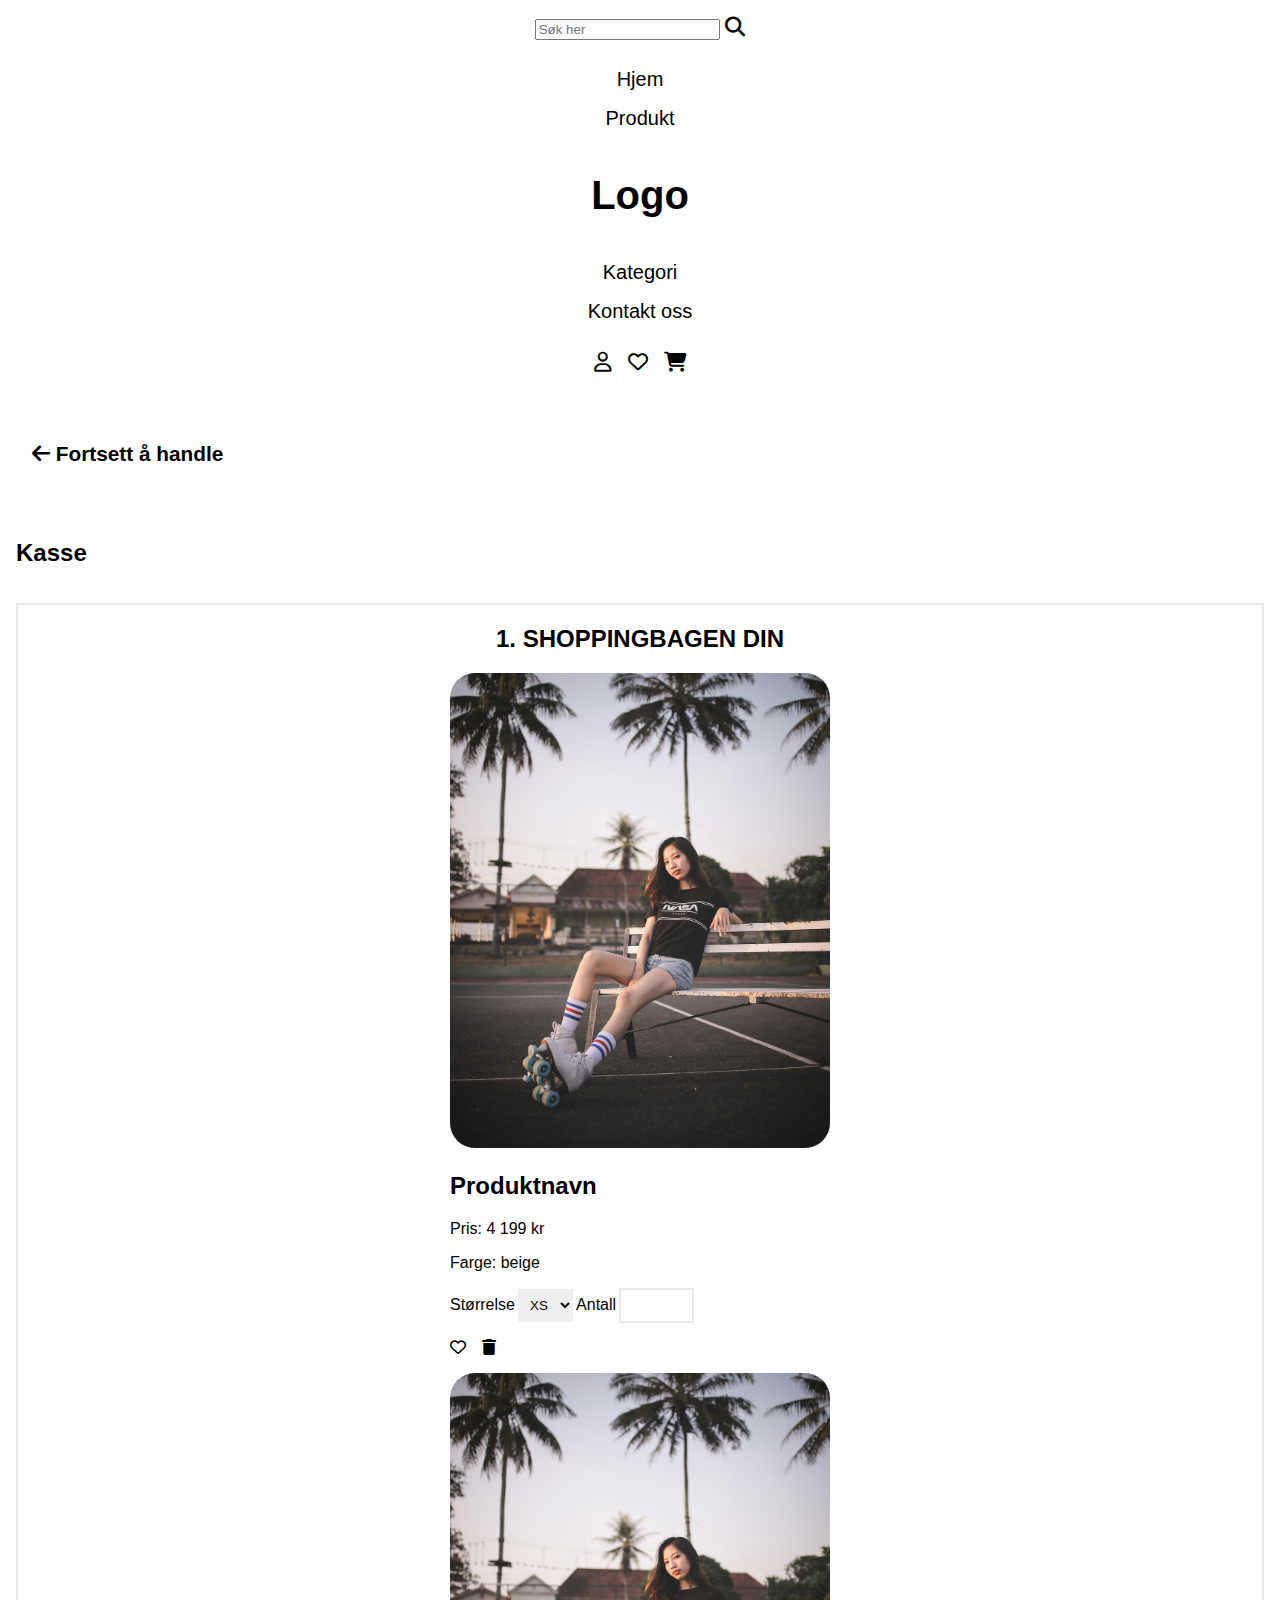
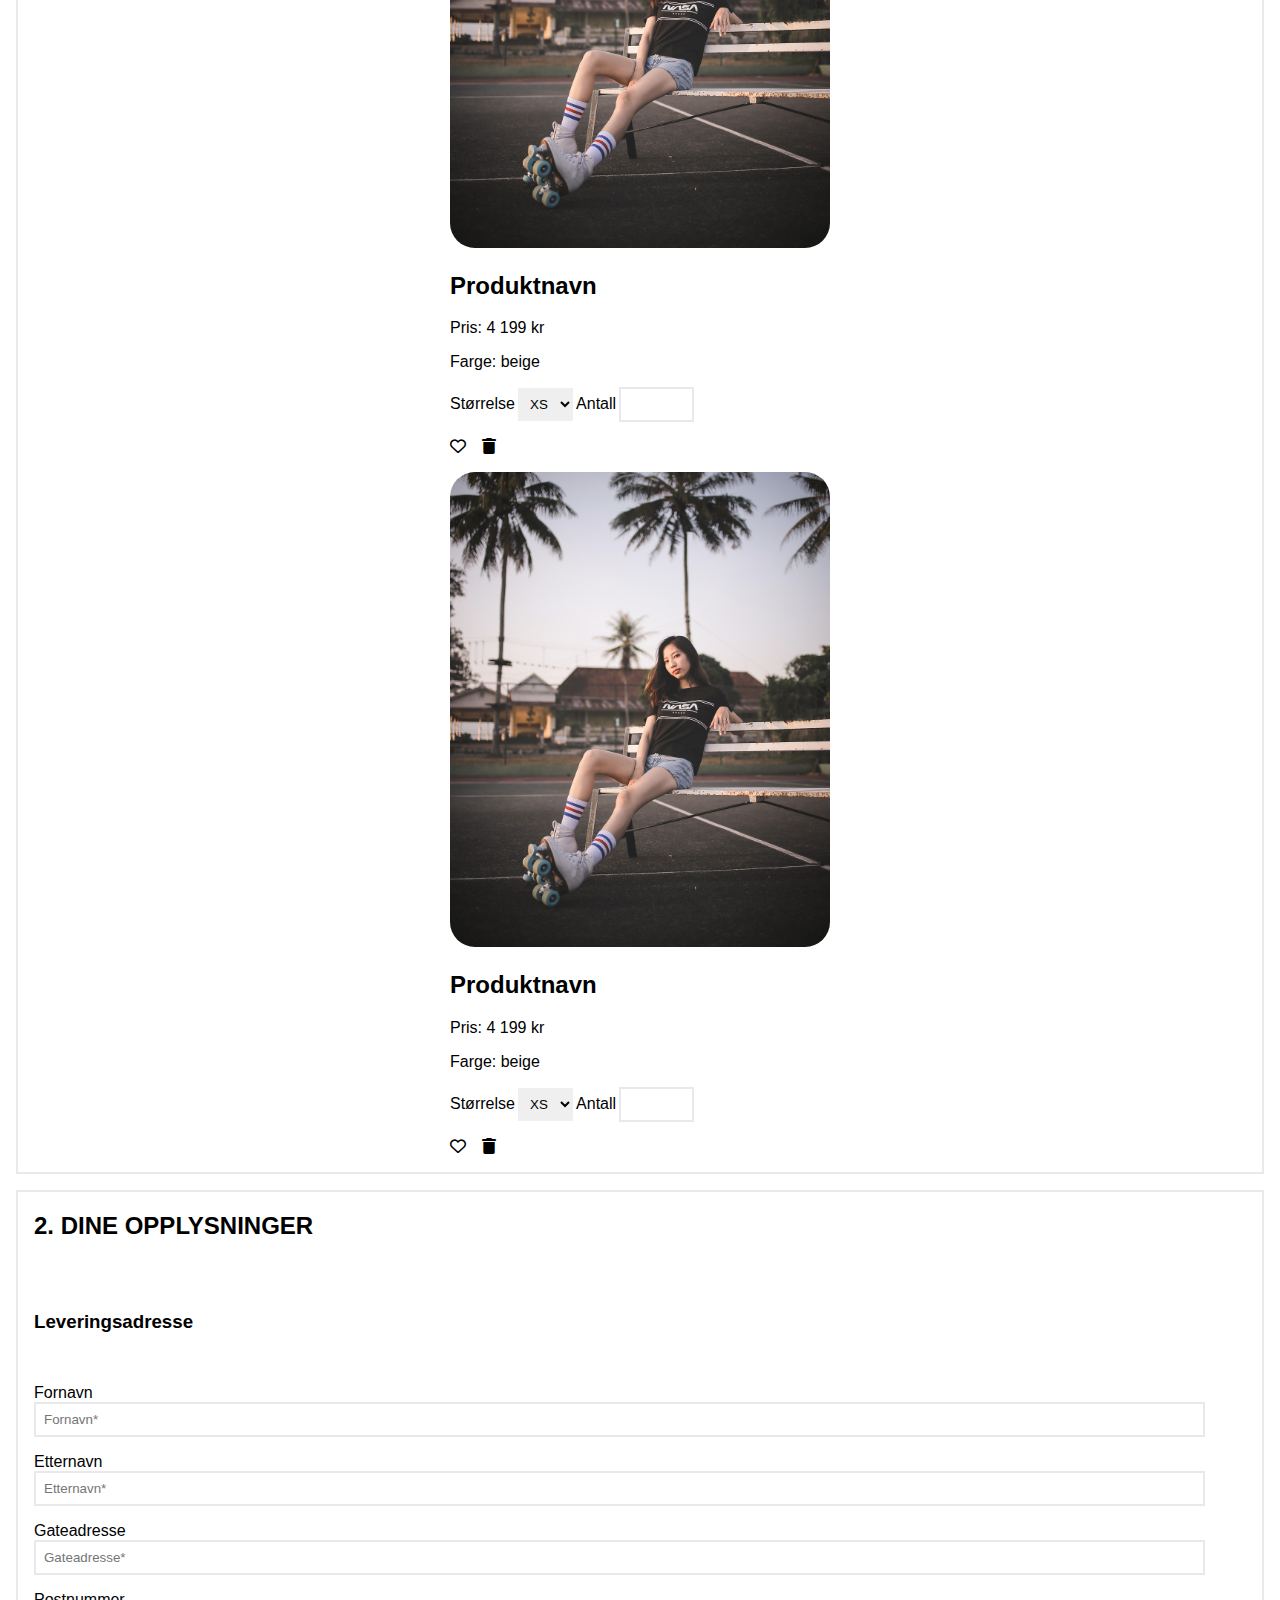
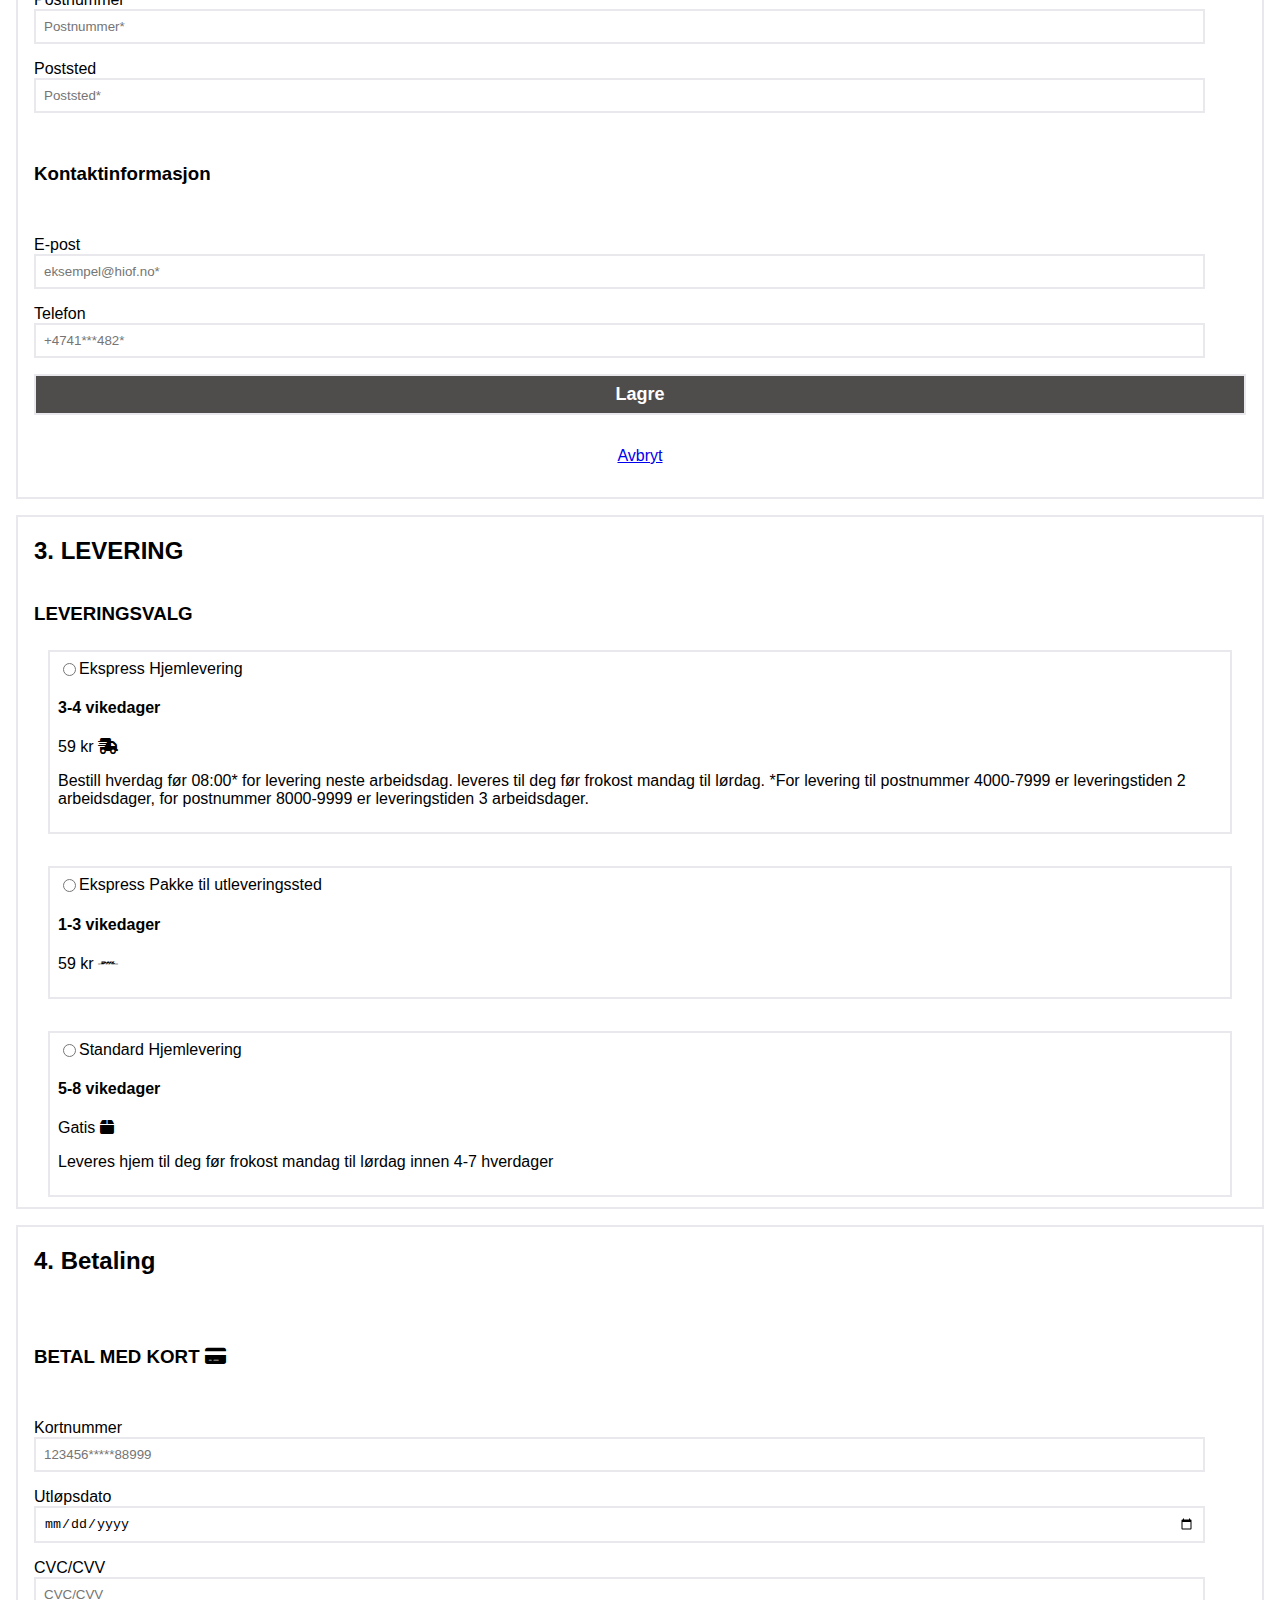
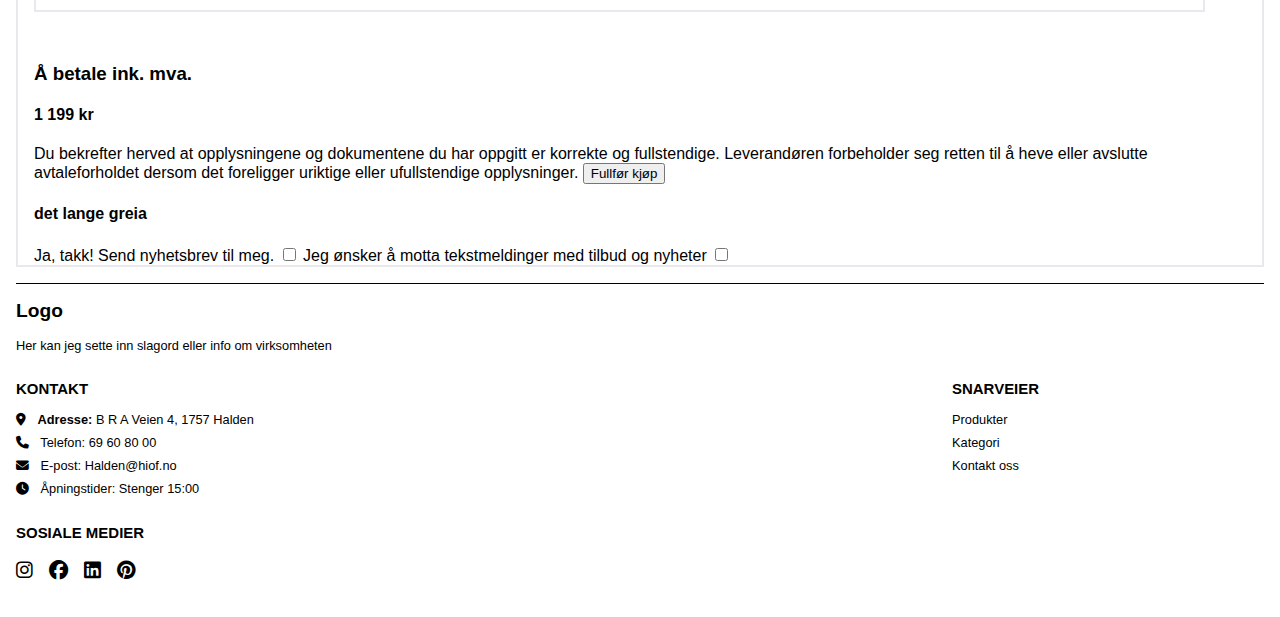
==== Eksamen_Webutvikling/checkout.html @ 11dd25fa "å betale, payment card" ====
<!DOCTYPE html>
<html lang="nb">
<head>
    <meta charset="UTF-8">
    <meta name="viewport" content="width=device-width, initial-scale=1.0">
    <!--Ekstern css-fil for styling starter her-->
    <link href="ikoner/css/fontawesome.css" rel="stylesheet">
    <link href="ikoner/css/brands.css" rel="stylesheet">
    <link href="ikoner/css/solid.css" rel="stylesheet">
    <link href="ikoner/css/regular.css" rel="stylesheet">
    <link rel="stylesheet" href="ikoner/css/">
    <link rel="stylesheet" href="CSS/style.css">
    <!--Ekstern css-fil for styling slutter her--> 
    <title>Eksamen | Kasse</title>
</head>
<body>
    <header id="global-header">
        <nav class="flex-nav">
            <form>
                <label for="search" class="hidden">Søk</label>
                <input type="search" placeholder="Søk her" id="search">
                <i class="fa-solid fa-magnifying-glass" title="søk"></i>
            </form>
            <ul class="list-style nav-text-center">
                <li class="space-between"><a href="#">Hjem</a></li>
                <li class="space-between"><a href="#">Produkt</a></li>
                <li class="space-between"><h1><a href="#">Logo</a></h1></li>
                <li class="space-between"><a href="#"></a>Kategori</li>
                <li class="space-between"><a href="#"></a>Kontakt oss</li>
            </ul>
            <ul class="list-style listitem-center">
                <li><i class="fa-regular fa-user" title="Profil"></i></li>
                <li><i class="fa-regular fa-heart" title="Favoritt"></i></li>
                <li><a href="#"><i class="fa-solid fa-cart-shopping" title="Handlevogn"></i></a></li>
            </ul>
        </nav>
    </header>
    <main id="checkout">
        <nav id="breadcrum-nav">
            <ul id="breadcrumbs">
                <li><a href="#"><i class="fa-solid fa-arrow-left"></i> Fortsett å handle</a></li>
            </ul>
        </nav>
        <h2>Kasse</h2>
        <section id="shoppingbag"> <!--flex?-->
            <h2>1. SHOPPINGBAGEN DIN</h2>
            <article>
                <img src="img/Roller_skates.jpg" alt="roller skates">
                <h2> Produktnavn</h2>
                <p>Pris: 4 199 kr</p>
                <p> Farge: beige</p>
                <ul>
                    <li>
                        <form>
                            <label for="sizes">Størrelse</label>
                            <select id="sizes" name="størrelser" class="size-opt">
                                <option value="XS">XS</option>
                                <option value="S">S</option>
                                <option value="M">M</option>
                                <option value="L">L</option>
                                <option value="XL">XL</option>
                            </select>
                            <label for="quantity">Antall</label>
                            <input type="number" id="quantity" class="quant">
                        </form>
                    </li>
                </ul>
                <ul>
                    <li><i class="fa-regular fa-heart" title="favorite"></i></li>
                    <li><i class="fa-solid fa-trash"></i></li>
                </ul>
            </article>
            <article>
                <img src="img/Roller_skates.jpg" alt="roller skates">
                <h2> Produktnavn</h2>
                <p>Pris: 4 199 kr</p>
                <p> Farge: beige</p>
                <ul>
                    <li>
                        <form>
                            <label for="size2">Størrelse</label>
                            <select id="size2" name="størrelser" class="size-opt">
                                <option value="XS">XS</option>
                                <option value="S">S</option>
                                <option value="M">M</option>
                                <option value="L">L</option>
                                <option value="XL">XL</option>
                            </select>
                            <label for="quantity2">Antall</label>
                            <input type="number" id="quantity2" class="quant">
                        </form>
                    </li>
                </ul>
                <ul>
                    <li><i class="fa-regular fa-heart" title="favorite"></i></li>
                    <li><i class="fa-solid fa-trash"></i></li>
                </ul>
            </article>
            <article>
                <img src="img/Roller_skates.jpg" alt="roller skates">
                <h2> Produktnavn</h2>
                <p>Pris: 4 199 kr</p>
                <p> Farge: beige</p>
                <ul>
                    <li>
                        <form>
                            <label for="size3">Størrelse</label>
                            <select id="size3" name="størrelser" class="size-opt">
                                <option value="XS">XS</option>
                                <option value="S">S</option>
                                <option value="M">M</option>
                                <option value="L">L</option>
                                <option value="XL">XL</option>
                            </select>
                            <label for="quantity3">Antall</label>
                            <input type="number" id="quantity3" class="quant">
                        </form>
                    </li>
                </ul>
                <ul>
                    <li><i class="fa-regular fa-heart" title="favorite"></i></li>
                    <li><i class="fa-solid fa-trash"></i></li>
                </ul>
            </article>
        </section>
        <section id="personal-info">
            <h2>2. DINE OPPLYSNINGER</h2>
            <h3>Leveringsadresse</h3>
            <form id="personal">
                <Label>
                    Fornavn
                    <input type="text" pattern="[A-Za-zæøåÆØÅ ]{2,}" required placeholder="Fornavn*">
                </Label>
                <Label>
                    Etternavn
                    <input type="text" pattern="[A-Za-zæøåÆØÅ ]{2,}" required placeholder="Etternavn*">
                </Label>
                <Label>
                    Gateadresse
                    <input type="text" pattern="[A-Za-zæøåÆØÅ ]{2,}" required placeholder="Gateadresse*">
                </Label>
                <Label>
                    Postnummer
                    <input type="number"  required placeholder="Postnummer*">
                </Label>
                <Label>
                    Poststed
                    <input type="text" pattern="[A-Za-zæøåÆØÅ ]{2,}" required placeholder="Poststed*">
                </Label>
            </form>
            <h3>Kontaktinformasjon</h3>
            <form id="contact-info">
                <label>
                    E-post
                    <input type="email" pattern="[a-z0-9._%+\-]+@[a-z0-9.\-]+\.[a-z]{2,}$" required placeholder="eksempel@hiof.no*">
                </label>
                <label>
                    Telefon
                    <input type="tel" pattern="[0-9]{8,12}" required placeholder="+4741***482*"> 
                </label>
                <input type="submit" value="Lagre" id="save-btn">
            </form>
            <a href="#">Avbryt</a>
        </section>
        <section id="delivery-opt">
            <h2>3. LEVERING</h2>
            <h3>LEVERINGSVALG</h3>
            <form>
                <fieldset>
                    <label>Ekspress Hjemlevering
                        <input type="radio" name="delivery" value="express home">
                        <h4>3-4 vikedager</h4>
                        <p>59 kr <i class="fa-solid fa-truck-fast"></i></p>
                        <p>Bestill hverdag før 08:00* for levering neste arbeidsdag. leveres til deg før frokost mandag til lørdag. *For levering til postnummer 4000-7999 er leveringstiden 2 arbeidsdager, for postnummer 8000-9999 er leveringstiden 3 arbeidsdager.</p>
                    </label>
                    <label>
                        Ekspress Pakke til utleveringssted
                        <input type="radio" name="delivery" value="express drop-off point">
                        <h4>1-3 vikedager</h4>
                        <p>59 kr <i class="fa-brands fa-dhl"></i></p>
                    </label>
                    <label>
                        Standard Hjemlevering
                        <input type="radio" name="delivery" value="standard home">
                        <h4>5-8 vikedager</h4>
                        <p>Gatis <i class="fa-solid fa-box"></i></p>
                        <p>Leveres hjem til deg før frokost mandag til lørdag innen 4-7 hverdager</p>
                    </label>
                </fieldset>
            </form>
        </section>
        <section id="payment">
            <h2>4. Betaling</h2>
            <h3>BETAL MED KORT <i class="fa-solid fa-credit-card"></i></h3>
            <form id="payment-card">
                <label>
                    Kortnummer
                    <input type="number" placeholder="123456*****88999" inputmode="numeric" required>
                </label>
                <label>
                    Utløpsdato
                    <input type="date"  required>
                </label>
                <label>
                    CVC/CVV
                    <input type="password" inputmode="numeric" required placeholder="CVC/CVV">
                </label>
            </form>
            <form id="pay">
                <h3>Å betale ink. mva.</h3>
                <h4>1 199 kr</h4>
                <label>
                    Du bekrefter herved at opplysningene og dokumentene du har oppgitt er korrekte og fullstendige. Leverandøren forbeholder seg retten til å heve eller avslutte avtaleforholdet dersom det foreligger uriktige eller ufullstendige opplysninger.
                    <input type="submit" value="Fullfør kjøp">
                </label>
                <h4>det lange greia</h4>
                <label>
                    Ja, takk! Send nyhetsbrev til meg.
                    <input type="checkbox">
                </label>
                <label>
                    Jeg ønsker å motta tekstmeldinger med tilbud og nyheter
                    <input type="checkbox">
                </label>
            </form>
        </section>
    </main>
    <footer>
        <section class="logo">
            <h2>Logo</h2>
            <p>Her kan jeg sette inn slagord eller info om virksomheten</p>
        </section>
        <section class="contact">
            <h3>KONTAKT</h3>
            <ul>
                <li><i class="fa-solid fa-location-dot" title="lokasjon"></i> <strong>Adresse: </strong>B R A Veien 4, 1757 Halden</li>
                <li><i class="fa-solid fa-phone" title="telefon"></i> Telefon: 69 60 80 00</li>
                <li><i class="fa-solid fa-envelope" title="mail"></i> E-post: Halden@hiof.no</li>
                <li><i class="fa-solid fa-clock" title="klokke"></i> Åpningstider: Stenger 15:00</li>
            </ul>
        </section>
        <section class="shortcuts">
            <h3>SNARVEIER</h3>
            <ul>
                <li>Produkter</li>
                <li>Kategori</li>
                <li>Kontakt oss</li>
            </ul>
        </section>
        <section class="some">
            <h3>SOSIALE MEDIER</h3>
            <ul>
                <li><i class="fa-brands fa-instagram" title="instagram"></i></li>
                <li><i class="fa-brands fa-facebook" title="facebook"></i></li>
                <li><i class="fa-brands fa-linkedin" title="linkedin"></i></li>
                <li><i class="fa-brands fa-pinterest" title="pinterest"></i></li>
            </ul>
        </section>
    </footer>
</body>
</html>
---- Eksamen_Webutvikling/ikoner/css/brands.css ----
/*!
 * Font Awesome Free 6.6.0 by @fontawesome - https://fontawesome.com
 * License - https://fontawesome.com/license/free (Icons: CC BY 4.0, Fonts: SIL OFL 1.1, Code: MIT License)
 * Copyright 2024 Fonticons, Inc.
 */
:root, :host {
  --fa-style-family-brands: "Font Awesome 6 Brands";
  --fa-font-brands: normal 400 1em/1 "Font Awesome 6 Brands";
}

@font-face {
  font-family: "Font Awesome 6 Brands";
  font-style: normal;
  font-weight: 400;
  font-display: block;
  src: url("../webfonts/fa-brands-400.woff2") format("woff2"), url("../webfonts/fa-brands-400.ttf") format("truetype");
}
.fab,
.fa-brands {
  font-weight: 400;
}

.fa-monero:before {
  content: "\f3d0";
}

.fa-hooli:before {
  content: "\f427";
}

.fa-yelp:before {
  content: "\f1e9";
}

.fa-cc-visa:before {
  content: "\f1f0";
}

.fa-lastfm:before {
  content: "\f202";
}

.fa-shopware:before {
  content: "\f5b5";
}

.fa-creative-commons-nc:before {
  content: "\f4e8";
}

.fa-aws:before {
  content: "\f375";
}

.fa-redhat:before {
  content: "\f7bc";
}

.fa-yoast:before {
  content: "\f2b1";
}

.fa-cloudflare:before {
  content: "\e07d";
}

.fa-ups:before {
  content: "\f7e0";
}

.fa-pixiv:before {
  content: "\e640";
}

.fa-wpexplorer:before {
  content: "\f2de";
}

.fa-dyalog:before {
  content: "\f399";
}

.fa-bity:before {
  content: "\f37a";
}

.fa-stackpath:before {
  content: "\f842";
}

.fa-buysellads:before {
  content: "\f20d";
}

.fa-first-order:before {
  content: "\f2b0";
}

.fa-modx:before {
  content: "\f285";
}

.fa-guilded:before {
  content: "\e07e";
}

.fa-vnv:before {
  content: "\f40b";
}

.fa-square-js:before {
  content: "\f3b9";
}

.fa-js-square:before {
  content: "\f3b9";
}

.fa-microsoft:before {
  content: "\f3ca";
}

.fa-qq:before {
  content: "\f1d6";
}

.fa-orcid:before {
  content: "\f8d2";
}

.fa-java:before {
  content: "\f4e4";
}

.fa-invision:before {
  content: "\f7b0";
}

.fa-creative-commons-pd-alt:before {
  content: "\f4ed";
}

.fa-centercode:before {
  content: "\f380";
}

.fa-glide-g:before {
  content: "\f2a6";
}

.fa-drupal:before {
  content: "\f1a9";
}

.fa-jxl:before {
  content: "\e67b";
}

.fa-dart-lang:before {
  content: "\e693";
}

.fa-hire-a-helper:before {
  content: "\f3b0";
}

.fa-creative-commons-by:before {
  content: "\f4e7";
}

.fa-unity:before {
  content: "\e049";
}

.fa-whmcs:before {
  content: "\f40d";
}

.fa-rocketchat:before {
  content: "\f3e8";
}

.fa-vk:before {
  content: "\f189";
}

.fa-untappd:before {
  content: "\f405";
}

.fa-mailchimp:before {
  content: "\f59e";
}

.fa-css3-alt:before {
  content: "\f38b";
}

.fa-square-reddit:before {
  content: "\f1a2";
}

.fa-reddit-square:before {
  content: "\f1a2";
}

.fa-vimeo-v:before {
  content: "\f27d";
}

.fa-contao:before {
  content: "\f26d";
}

.fa-square-font-awesome:before {
  content: "\e5ad";
}

.fa-deskpro:before {
  content: "\f38f";
}

.fa-brave:before {
  content: "\e63c";
}

.fa-sistrix:before {
  content: "\f3ee";
}

.fa-square-instagram:before {
  content: "\e055";
}

.fa-instagram-square:before {
  content: "\e055";
}

.fa-battle-net:before {
  content: "\f835";
}

.fa-the-red-yeti:before {
  content: "\f69d";
}

.fa-square-hacker-news:before {
  content: "\f3af";
}

.fa-hacker-news-square:before {
  content: "\f3af";
}

.fa-edge:before {
  content: "\f282";
}

.fa-threads:before {
  content: "\e618";
}

.fa-napster:before {
  content: "\f3d2";
}

.fa-square-snapchat:before {
  content: "\f2ad";
}

.fa-snapchat-square:before {
  content: "\f2ad";
}

.fa-google-plus-g:before {
  content: "\f0d5";
}

.fa-artstation:before {
  content: "\f77a";
}

.fa-markdown:before {
  content: "\f60f";
}

.fa-sourcetree:before {
  content: "\f7d3";
}

.fa-google-plus:before {
  content: "\f2b3";
}

.fa-diaspora:before {
  content: "\f791";
}

.fa-foursquare:before {
  content: "\f180";
}

.fa-stack-overflow:before {
  content: "\f16c";
}

.fa-github-alt:before {
  content: "\f113";
}

.fa-phoenix-squadron:before {
  content: "\f511";
}

.fa-pagelines:before {
  content: "\f18c";
}

.fa-algolia:before {
  content: "\f36c";
}

.fa-red-river:before {
  content: "\f3e3";
}

.fa-creative-commons-sa:before {
  content: "\f4ef";
}

.fa-safari:before {
  content: "\f267";
}

.fa-google:before {
  content: "\f1a0";
}

.fa-square-font-awesome-stroke:before {
  content: "\f35c";
}

.fa-font-awesome-alt:before {
  content: "\f35c";
}

.fa-atlassian:before {
  content: "\f77b";
}

.fa-linkedin-in:before {
  content: "\f0e1";
}

.fa-digital-ocean:before {
  content: "\f391";
}

.fa-nimblr:before {
  content: "\f5a8";
}

.fa-chromecast:before {
  content: "\f838";
}

.fa-evernote:before {
  content: "\f839";
}

.fa-hacker-news:before {
  content: "\f1d4";
}

.fa-creative-commons-sampling:before {
  content: "\f4f0";
}

.fa-adversal:before {
  content: "\f36a";
}

.fa-creative-commons:before {
  content: "\f25e";
}

.fa-watchman-monitoring:before {
  content: "\e087";
}

.fa-fonticons:before {
  content: "\f280";
}

.fa-weixin:before {
  content: "\f1d7";
}

.fa-shirtsinbulk:before {
  content: "\f214";
}

.fa-codepen:before {
  content: "\f1cb";
}

.fa-git-alt:before {
  content: "\f841";
}

.fa-lyft:before {
  content: "\f3c3";
}

.fa-rev:before {
  content: "\f5b2";
}

.fa-windows:before {
  content: "\f17a";
}

.fa-wizards-of-the-coast:before {
  content: "\f730";
}

.fa-square-viadeo:before {
  content: "\f2aa";
}

.fa-viadeo-square:before {
  content: "\f2aa";
}

.fa-meetup:before {
  content: "\f2e0";
}

.fa-centos:before {
  content: "\f789";
}

.fa-adn:before {
  content: "\f170";
}

.fa-cloudsmith:before {
  content: "\f384";
}

.fa-opensuse:before {
  content: "\e62b";
}

.fa-pied-piper-alt:before {
  content: "\f1a8";
}

.fa-square-dribbble:before {
  content: "\f397";
}

.fa-dribbble-square:before {
  content: "\f397";
}

.fa-codiepie:before {
  content: "\f284";
}

.fa-node:before {
  content: "\f419";
}

.fa-mix:before {
  content: "\f3cb";
}

.fa-steam:before {
  content: "\f1b6";
}

.fa-cc-apple-pay:before {
  content: "\f416";
}

.fa-scribd:before {
  content: "\f28a";
}

.fa-debian:before {
  content: "\e60b";
}

.fa-openid:before {
  content: "\f19b";
}

.fa-instalod:before {
  content: "\e081";
}

.fa-expeditedssl:before {
  content: "\f23e";
}

.fa-sellcast:before {
  content: "\f2da";
}

.fa-square-twitter:before {
  content: "\f081";
}

.fa-twitter-square:before {
  content: "\f081";
}

.fa-r-project:before {
  content: "\f4f7";
}

.fa-delicious:before {
  content: "\f1a5";
}

.fa-freebsd:before {
  content: "\f3a4";
}

.fa-vuejs:before {
  content: "\f41f";
}

.fa-accusoft:before {
  content: "\f369";
}

.fa-ioxhost:before {
  content: "\f208";
}

.fa-fonticons-fi:before {
  content: "\f3a2";
}

.fa-app-store:before {
  content: "\f36f";
}

.fa-cc-mastercard:before {
  content: "\f1f1";
}

.fa-itunes-note:before {
  content: "\f3b5";
}

.fa-golang:before {
  content: "\e40f";
}

.fa-kickstarter:before {
  content: "\f3bb";
}

.fa-square-kickstarter:before {
  content: "\f3bb";
}

.fa-grav:before {
  content: "\f2d6";
}

.fa-weibo:before {
  content: "\f18a";
}

.fa-uncharted:before {
  content: "\e084";
}

.fa-firstdraft:before {
  content: "\f3a1";
}

.fa-square-youtube:before {
  content: "\f431";
}

.fa-youtube-square:before {
  content: "\f431";
}

.fa-wikipedia-w:before {
  content: "\f266";
}

.fa-wpressr:before {
  content: "\f3e4";
}

.fa-rendact:before {
  content: "\f3e4";
}

.fa-angellist:before {
  content: "\f209";
}

.fa-galactic-republic:before {
  content: "\f50c";
}

.fa-nfc-directional:before {
  content: "\e530";
}

.fa-skype:before {
  content: "\f17e";
}

.fa-joget:before {
  content: "\f3b7";
}

.fa-fedora:before {
  content: "\f798";
}

.fa-stripe-s:before {
  content: "\f42a";
}

.fa-meta:before {
  content: "\e49b";
}

.fa-laravel:before {
  content: "\f3bd";
}

.fa-hotjar:before {
  content: "\f3b1";
}

.fa-bluetooth-b:before {
  content: "\f294";
}

.fa-square-letterboxd:before {
  content: "\e62e";
}

.fa-sticker-mule:before {
  content: "\f3f7";
}

.fa-creative-commons-zero:before {
  content: "\f4f3";
}

.fa-hips:before {
  content: "\f452";
}

.fa-behance:before {
  content: "\f1b4";
}

.fa-reddit:before {
  content: "\f1a1";
}

.fa-discord:before {
  content: "\f392";
}

.fa-chrome:before {
  content: "\f268";
}

.fa-app-store-ios:before {
  content: "\f370";
}

.fa-cc-discover:before {
  content: "\f1f2";
}

.fa-wpbeginner:before {
  content: "\f297";
}

.fa-confluence:before {
  content: "\f78d";
}

.fa-shoelace:before {
  content: "\e60c";
}

.fa-mdb:before {
  content: "\f8ca";
}

.fa-dochub:before {
  content: "\f394";
}

.fa-accessible-icon:before {
  content: "\f368";
}

.fa-ebay:before {
  content: "\f4f4";
}

.fa-amazon:before {
  content: "\f270";
}

.fa-unsplash:before {
  content: "\e07c";
}

.fa-yarn:before {
  content: "\f7e3";
}

.fa-square-steam:before {
  content: "\f1b7";
}

.fa-steam-square:before {
  content: "\f1b7";
}

.fa-500px:before {
  content: "\f26e";
}

.fa-square-vimeo:before {
  content: "\f194";
}

.fa-vimeo-square:before {
  content: "\f194";
}

.fa-asymmetrik:before {
  content: "\f372";
}

.fa-font-awesome:before {
  content: "\f2b4";
}

.fa-font-awesome-flag:before {
  content: "\f2b4";
}

.fa-font-awesome-logo-full:before {
  content: "\f2b4";
}

.fa-gratipay:before {
  content: "\f184";
}

.fa-apple:before {
  content: "\f179";
}

.fa-hive:before {
  content: "\e07f";
}

.fa-gitkraken:before {
  content: "\f3a6";
}

.fa-keybase:before {
  content: "\f4f5";
}

.fa-apple-pay:before {
  content: "\f415";
}

.fa-padlet:before {
  content: "\e4a0";
}

.fa-amazon-pay:before {
  content: "\f42c";
}

.fa-square-github:before {
  content: "\f092";
}

.fa-github-square:before {
  content: "\f092";
}

.fa-stumbleupon:before {
  content: "\f1a4";
}

.fa-fedex:before {
  content: "\f797";
}

.fa-phoenix-framework:before {
  content: "\f3dc";
}

.fa-shopify:before {
  content: "\e057";
}

.fa-neos:before {
  content: "\f612";
}

.fa-square-threads:before {
  content: "\e619";
}

.fa-hackerrank:before {
  content: "\f5f7";
}

.fa-researchgate:before {
  content: "\f4f8";
}

.fa-swift:before {
  content: "\f8e1";
}

.fa-angular:before {
  content: "\f420";
}

.fa-speakap:before {
  content: "\f3f3";
}

.fa-angrycreative:before {
  content: "\f36e";
}

.fa-y-combinator:before {
  content: "\f23b";
}

.fa-empire:before {
  content: "\f1d1";
}

.fa-envira:before {
  content: "\f299";
}

.fa-google-scholar:before {
  content: "\e63b";
}

.fa-square-gitlab:before {
  content: "\e5ae";
}

.fa-gitlab-square:before {
  content: "\e5ae";
}

.fa-studiovinari:before {
  content: "\f3f8";
}

.fa-pied-piper:before {
  content: "\f2ae";
}

.fa-wordpress:before {
  content: "\f19a";
}

.fa-product-hunt:before {
  content: "\f288";
}

.fa-firefox:before {
  content: "\f269";
}

.fa-linode:before {
  content: "\f2b8";
}

.fa-goodreads:before {
  content: "\f3a8";
}

.fa-square-odnoklassniki:before {
  content: "\f264";
}

.fa-odnoklassniki-square:before {
  content: "\f264";
}

.fa-jsfiddle:before {
  content: "\f1cc";
}

.fa-sith:before {
  content: "\f512";
}

.fa-themeisle:before {
  content: "\f2b2";
}

.fa-page4:before {
  content: "\f3d7";
}

.fa-hashnode:before {
  content: "\e499";
}

.fa-react:before {
  content: "\f41b";
}

.fa-cc-paypal:before {
  content: "\f1f4";
}

.fa-squarespace:before {
  content: "\f5be";
}

.fa-cc-stripe:before {
  content: "\f1f5";
}

.fa-creative-commons-share:before {
  content: "\f4f2";
}

.fa-bitcoin:before {
  content: "\f379";
}

.fa-keycdn:before {
  content: "\f3ba";
}

.fa-opera:before {
  content: "\f26a";
}

.fa-itch-io:before {
  content: "\f83a";
}

.fa-umbraco:before {
  content: "\f8e8";
}

.fa-galactic-senate:before {
  content: "\f50d";
}

.fa-ubuntu:before {
  content: "\f7df";
}

.fa-draft2digital:before {
  content: "\f396";
}

.fa-stripe:before {
  content: "\f429";
}

.fa-houzz:before {
  content: "\f27c";
}

.fa-gg:before {
  content: "\f260";
}

.fa-dhl:before {
  content: "\f790";
}

.fa-square-pinterest:before {
  content: "\f0d3";
}

.fa-pinterest-square:before {
  content: "\f0d3";
}

.fa-xing:before {
  content: "\f168";
}

.fa-blackberry:before {
  content: "\f37b";
}

.fa-creative-commons-pd:before {
  content: "\f4ec";
}

.fa-playstation:before {
  content: "\f3df";
}

.fa-quinscape:before {
  content: "\f459";
}

.fa-less:before {
  content: "\f41d";
}

.fa-blogger-b:before {
  content: "\f37d";
}

.fa-opencart:before {
  content: "\f23d";
}

.fa-vine:before {
  content: "\f1ca";
}

.fa-signal-messenger:before {
  content: "\e663";
}

.fa-paypal:before {
  content: "\f1ed";
}

.fa-gitlab:before {
  content: "\f296";
}

.fa-typo3:before {
  content: "\f42b";
}

.fa-reddit-alien:before {
  content: "\f281";
}

.fa-yahoo:before {
  content: "\f19e";
}

.fa-dailymotion:before {
  content: "\e052";
}

.fa-affiliatetheme:before {
  content: "\f36b";
}

.fa-pied-piper-pp:before {
  content: "\f1a7";
}

.fa-bootstrap:before {
  content: "\f836";
}

.fa-odnoklassniki:before {
  content: "\f263";
}

.fa-nfc-symbol:before {
  content: "\e531";
}

.fa-mintbit:before {
  content: "\e62f";
}

.fa-ethereum:before {
  content: "\f42e";
}

.fa-speaker-deck:before {
  content: "\f83c";
}

.fa-creative-commons-nc-eu:before {
  content: "\f4e9";
}

.fa-patreon:before {
  content: "\f3d9";
}

.fa-avianex:before {
  content: "\f374";
}

.fa-ello:before {
  content: "\f5f1";
}

.fa-gofore:before {
  content: "\f3a7";
}

.fa-bimobject:before {
  content: "\f378";
}

.fa-brave-reverse:before {
  content: "\e63d";
}

.fa-facebook-f:before {
  content: "\f39e";
}

.fa-square-google-plus:before {
  content: "\f0d4";
}

.fa-google-plus-square:before {
  content: "\f0d4";
}

.fa-web-awesome:before {
  content: "\e682";
}

.fa-mandalorian:before {
  content: "\f50f";
}

.fa-first-order-alt:before {
  content: "\f50a";
}

.fa-osi:before {
  content: "\f41a";
}

.fa-google-wallet:before {
  content: "\f1ee";
}

.fa-d-and-d-beyond:before {
  content: "\f6ca";
}

.fa-periscope:before {
  content: "\f3da";
}

.fa-fulcrum:before {
  content: "\f50b";
}

.fa-cloudscale:before {
  content: "\f383";
}

.fa-forumbee:before {
  content: "\f211";
}

.fa-mizuni:before {
  content: "\f3cc";
}

.fa-schlix:before {
  content: "\f3ea";
}

.fa-square-xing:before {
  content: "\f169";
}

.fa-xing-square:before {
  content: "\f169";
}

.fa-bandcamp:before {
  content: "\f2d5";
}

.fa-wpforms:before {
  content: "\f298";
}

.fa-cloudversify:before {
  content: "\f385";
}

.fa-usps:before {
  content: "\f7e1";
}

.fa-megaport:before {
  content: "\f5a3";
}

.fa-magento:before {
  content: "\f3c4";
}

.fa-spotify:before {
  content: "\f1bc";
}

.fa-optin-monster:before {
  content: "\f23c";
}

.fa-fly:before {
  content: "\f417";
}

.fa-aviato:before {
  content: "\f421";
}

.fa-itunes:before {
  content: "\f3b4";
}

.fa-cuttlefish:before {
  content: "\f38c";
}

.fa-blogger:before {
  content: "\f37c";
}

.fa-flickr:before {
  content: "\f16e";
}

.fa-viber:before {
  content: "\f409";
}

.fa-soundcloud:before {
  content: "\f1be";
}

.fa-digg:before {
  content: "\f1a6";
}

.fa-tencent-weibo:before {
  content: "\f1d5";
}

.fa-letterboxd:before {
  content: "\e62d";
}

.fa-symfony:before {
  content: "\f83d";
}

.fa-maxcdn:before {
  content: "\f136";
}

.fa-etsy:before {
  content: "\f2d7";
}

.fa-facebook-messenger:before {
  content: "\f39f";
}

.fa-audible:before {
  content: "\f373";
}

.fa-think-peaks:before {
  content: "\f731";
}

.fa-bilibili:before {
  content: "\e3d9";
}

.fa-erlang:before {
  content: "\f39d";
}

.fa-x-twitter:before {
  content: "\e61b";
}

.fa-cotton-bureau:before {
  content: "\f89e";
}

.fa-dashcube:before {
  content: "\f210";
}

.fa-42-group:before {
  content: "\e080";
}

.fa-innosoft:before {
  content: "\e080";
}

.fa-stack-exchange:before {
  content: "\f18d";
}

.fa-elementor:before {
  content: "\f430";
}

.fa-square-pied-piper:before {
  content: "\e01e";
}

.fa-pied-piper-square:before {
  content: "\e01e";
}

.fa-creative-commons-nd:before {
  content: "\f4eb";
}

.fa-palfed:before {
  content: "\f3d8";
}

.fa-superpowers:before {
  content: "\f2dd";
}

.fa-resolving:before {
  content: "\f3e7";
}

.fa-xbox:before {
  content: "\f412";
}

.fa-square-web-awesome-stroke:before {
  content: "\e684";
}

.fa-searchengin:before {
  content: "\f3eb";
}

.fa-tiktok:before {
  content: "\e07b";
}

.fa-square-facebook:before {
  content: "\f082";
}

.fa-facebook-square:before {
  content: "\f082";
}

.fa-renren:before {
  content: "\f18b";
}

.fa-linux:before {
  content: "\f17c";
}

.fa-glide:before {
  content: "\f2a5";
}

.fa-linkedin:before {
  content: "\f08c";
}

.fa-hubspot:before {
  content: "\f3b2";
}

.fa-deploydog:before {
  content: "\f38e";
}

.fa-twitch:before {
  content: "\f1e8";
}

.fa-flutter:before {
  content: "\e694";
}

.fa-ravelry:before {
  content: "\f2d9";
}

.fa-mixer:before {
  content: "\e056";
}

.fa-square-lastfm:before {
  content: "\f203";
}

.fa-lastfm-square:before {
  content: "\f203";
}

.fa-vimeo:before {
  content: "\f40a";
}

.fa-mendeley:before {
  content: "\f7b3";
}

.fa-uniregistry:before {
  content: "\f404";
}

.fa-figma:before {
  content: "\f799";
}

.fa-creative-commons-remix:before {
  content: "\f4ee";
}

.fa-cc-amazon-pay:before {
  content: "\f42d";
}

.fa-dropbox:before {
  content: "\f16b";
}

.fa-instagram:before {
  content: "\f16d";
}

.fa-cmplid:before {
  content: "\e360";
}

.fa-upwork:before {
  content: "\e641";
}

.fa-facebook:before {
  content: "\f09a";
}

.fa-gripfire:before {
  content: "\f3ac";
}

.fa-jedi-order:before {
  content: "\f50e";
}

.fa-uikit:before {
  content: "\f403";
}

.fa-fort-awesome-alt:before {
  content: "\f3a3";
}

.fa-phabricator:before {
  content: "\f3db";
}

.fa-ussunnah:before {
  content: "\f407";
}

.fa-earlybirds:before {
  content: "\f39a";
}

.fa-trade-federation:before {
  content: "\f513";
}

.fa-autoprefixer:before {
  content: "\f41c";
}

.fa-whatsapp:before {
  content: "\f232";
}

.fa-square-upwork:before {
  content: "\e67c";
}

.fa-slideshare:before {
  content: "\f1e7";
}

.fa-google-play:before {
  content: "\f3ab";
}

.fa-viadeo:before {
  content: "\f2a9";
}

.fa-line:before {
  content: "\f3c0";
}

.fa-google-drive:before {
  content: "\f3aa";
}

.fa-servicestack:before {
  content: "\f3ec";
}

.fa-simplybuilt:before {
  content: "\f215";
}

.fa-bitbucket:before {
  content: "\f171";
}

.fa-imdb:before {
  content: "\f2d8";
}

.fa-deezer:before {
  content: "\e077";
}

.fa-raspberry-pi:before {
  content: "\f7bb";
}

.fa-jira:before {
  content: "\f7b1";
}

.fa-docker:before {
  content: "\f395";
}

.fa-screenpal:before {
  content: "\e570";
}

.fa-bluetooth:before {
  content: "\f293";
}

.fa-gitter:before {
  content: "\f426";
}

.fa-d-and-d:before {
  content: "\f38d";
}

.fa-microblog:before {
  content: "\e01a";
}

.fa-cc-diners-club:before {
  content: "\f24c";
}

.fa-gg-circle:before {
  content: "\f261";
}

.fa-pied-piper-hat:before {
  content: "\f4e5";
}

.fa-kickstarter-k:before {
  content: "\f3bc";
}

.fa-yandex:before {
  content: "\f413";
}

.fa-readme:before {
  content: "\f4d5";
}

.fa-html5:before {
  content: "\f13b";
}

.fa-sellsy:before {
  content: "\f213";
}

.fa-square-web-awesome:before {
  content: "\e683";
}

.fa-sass:before {
  content: "\f41e";
}

.fa-wirsindhandwerk:before {
  content: "\e2d0";
}

.fa-wsh:before {
  content: "\e2d0";
}

.fa-buromobelexperte:before {
  content: "\f37f";
}

.fa-salesforce:before {
  content: "\f83b";
}

.fa-octopus-deploy:before {
  content: "\e082";
}

.fa-medapps:before {
  content: "\f3c6";
}

.fa-ns8:before {
  content: "\f3d5";
}

.fa-pinterest-p:before {
  content: "\f231";
}

.fa-apper:before {
  content: "\f371";
}

.fa-fort-awesome:before {
  content: "\f286";
}

.fa-waze:before {
  content: "\f83f";
}

.fa-bluesky:before {
  content: "\e671";
}

.fa-cc-jcb:before {
  content: "\f24b";
}

.fa-snapchat:before {
  content: "\f2ab";
}

.fa-snapchat-ghost:before {
  content: "\f2ab";
}

.fa-fantasy-flight-games:before {
  content: "\f6dc";
}

.fa-rust:before {
  content: "\e07a";
}

.fa-wix:before {
  content: "\f5cf";
}

.fa-square-behance:before {
  content: "\f1b5";
}

.fa-behance-square:before {
  content: "\f1b5";
}

.fa-supple:before {
  content: "\f3f9";
}

.fa-webflow:before {
  content: "\e65c";
}

.fa-rebel:before {
  content: "\f1d0";
}

.fa-css3:before {
  content: "\f13c";
}

.fa-staylinked:before {
  content: "\f3f5";
}

.fa-kaggle:before {
  content: "\f5fa";
}

.fa-space-awesome:before {
  content: "\e5ac";
}

.fa-deviantart:before {
  content: "\f1bd";
}

.fa-cpanel:before {
  content: "\f388";
}

.fa-goodreads-g:before {
  content: "\f3a9";
}

.fa-square-git:before {
  content: "\f1d2";
}

.fa-git-square:before {
  content: "\f1d2";
}

.fa-square-tumblr:before {
  content: "\f174";
}

.fa-tumblr-square:before {
  content: "\f174";
}

.fa-trello:before {
  content: "\f181";
}

.fa-creative-commons-nc-jp:before {
  content: "\f4ea";
}

.fa-get-pocket:before {
  content: "\f265";
}

.fa-perbyte:before {
  content: "\e083";
}

.fa-grunt:before {
  content: "\f3ad";
}

.fa-weebly:before {
  content: "\f5cc";
}

.fa-connectdevelop:before {
  content: "\f20e";
}

.fa-leanpub:before {
  content: "\f212";
}

.fa-black-tie:before {
  content: "\f27e";
}

.fa-themeco:before {
  content: "\f5c6";
}

.fa-python:before {
  content: "\f3e2";
}

.fa-android:before {
  content: "\f17b";
}

.fa-bots:before {
  content: "\e340";
}

.fa-free-code-camp:before {
  content: "\f2c5";
}

.fa-hornbill:before {
  content: "\f592";
}

.fa-js:before {
  content: "\f3b8";
}

.fa-ideal:before {
  content: "\e013";
}

.fa-git:before {
  content: "\f1d3";
}

.fa-dev:before {
  content: "\f6cc";
}

.fa-sketch:before {
  content: "\f7c6";
}

.fa-yandex-international:before {
  content: "\f414";
}

.fa-cc-amex:before {
  content: "\f1f3";
}

.fa-uber:before {
  content: "\f402";
}

.fa-github:before {
  content: "\f09b";
}

.fa-php:before {
  content: "\f457";
}

.fa-alipay:before {
  content: "\f642";
}

.fa-youtube:before {
  content: "\f167";
}

.fa-skyatlas:before {
  content: "\f216";
}

.fa-firefox-browser:before {
  content: "\e007";
}

.fa-replyd:before {
  content: "\f3e6";
}

.fa-suse:before {
  content: "\f7d6";
}

.fa-jenkins:before {
  content: "\f3b6";
}

.fa-twitter:before {
  content: "\f099";
}

.fa-rockrms:before {
  content: "\f3e9";
}

.fa-pinterest:before {
  content: "\f0d2";
}

.fa-buffer:before {
  content: "\f837";
}

.fa-npm:before {
  content: "\f3d4";
}

.fa-yammer:before {
  content: "\f840";
}

.fa-btc:before {
  content: "\f15a";
}

.fa-dribbble:before {
  content: "\f17d";
}

.fa-stumbleupon-circle:before {
  content: "\f1a3";
}

.fa-internet-explorer:before {
  content: "\f26b";
}

.fa-stubber:before {
  content: "\e5c7";
}

.fa-telegram:before {
  content: "\f2c6";
}

.fa-telegram-plane:before {
  content: "\f2c6";
}

.fa-old-republic:before {
  content: "\f510";
}

.fa-odysee:before {
  content: "\e5c6";
}

.fa-square-whatsapp:before {
  content: "\f40c";
}

.fa-whatsapp-square:before {
  content: "\f40c";
}

.fa-node-js:before {
  content: "\f3d3";
}

.fa-edge-legacy:before {
  content: "\e078";
}

.fa-slack:before {
  content: "\f198";
}

.fa-slack-hash:before {
  content: "\f198";
}

.fa-medrt:before {
  content: "\f3c8";
}

.fa-usb:before {
  content: "\f287";
}

.fa-tumblr:before {
  content: "\f173";
}

.fa-vaadin:before {
  content: "\f408";
}

.fa-quora:before {
  content: "\f2c4";
}

.fa-square-x-twitter:before {
  content: "\e61a";
}

.fa-reacteurope:before {
  content: "\f75d";
}

.fa-medium:before {
  content: "\f23a";
}

.fa-medium-m:before {
  content: "\f23a";
}

.fa-amilia:before {
  content: "\f36d";
}

.fa-mixcloud:before {
  content: "\f289";
}

.fa-flipboard:before {
  content: "\f44d";
}

.fa-viacoin:before {
  content: "\f237";
}

.fa-critical-role:before {
  content: "\f6c9";
}

.fa-sitrox:before {
  content: "\e44a";
}

.fa-discourse:before {
  content: "\f393";
}

.fa-joomla:before {
  content: "\f1aa";
}

.fa-mastodon:before {
  content: "\f4f6";
}

.fa-airbnb:before {
  content: "\f834";
}

.fa-wolf-pack-battalion:before {
  content: "\f514";
}

.fa-buy-n-large:before {
  content: "\f8a6";
}

.fa-gulp:before {
  content: "\f3ae";
}

.fa-creative-commons-sampling-plus:before {
  content: "\f4f1";
}

.fa-strava:before {
  content: "\f428";
}

.fa-ember:before {
  content: "\f423";
}

.fa-canadian-maple-leaf:before {
  content: "\f785";
}

.fa-teamspeak:before {
  content: "\f4f9";
}

.fa-pushed:before {
  content: "\f3e1";
}

.fa-wordpress-simple:before {
  content: "\f411";
}

.fa-nutritionix:before {
  content: "\f3d6";
}

.fa-wodu:before {
  content: "\e088";
}

.fa-google-pay:before {
  content: "\e079";
}

.fa-intercom:before {
  content: "\f7af";
}

.fa-zhihu:before {
  content: "\f63f";
}

.fa-korvue:before {
  content: "\f42f";
}

.fa-pix:before {
  content: "\e43a";
}

.fa-steam-symbol:before {
  content: "\f3f6";
}/*# sourceMappingURL=brands.css.map */
---- Eksamen_Webutvikling/ikoner/css/solid.css ----
/*!
 * Font Awesome Free 6.6.0 by @fontawesome - https://fontawesome.com
 * License - https://fontawesome.com/license/free (Icons: CC BY 4.0, Fonts: SIL OFL 1.1, Code: MIT License)
 * Copyright 2024 Fonticons, Inc.
 */
:root, :host {
  --fa-style-family-classic: "Font Awesome 6 Free";
  --fa-font-solid: normal 900 1em/1 "Font Awesome 6 Free";
}

@font-face {
  font-family: "Font Awesome 6 Free";
  font-style: normal;
  font-weight: 900;
  font-display: block;
  src: url("../webfonts/fa-solid-900.woff2") format("woff2"), url("../webfonts/fa-solid-900.ttf") format("truetype");
}
.fas,
.fa-solid {
  font-weight: 900;
}/*# sourceMappingURL=solid.css.map */
---- Eksamen_Webutvikling/ikoner/css/regular.css ----
/*!
 * Font Awesome Free 6.6.0 by @fontawesome - https://fontawesome.com
 * License - https://fontawesome.com/license/free (Icons: CC BY 4.0, Fonts: SIL OFL 1.1, Code: MIT License)
 * Copyright 2024 Fonticons, Inc.
 */
:root, :host {
  --fa-style-family-classic: "Font Awesome 6 Free";
  --fa-font-regular: normal 400 1em/1 "Font Awesome 6 Free";
}

@font-face {
  font-family: "Font Awesome 6 Free";
  font-style: normal;
  font-weight: 400;
  font-display: block;
  src: url("../webfonts/fa-regular-400.woff2") format("woff2"), url("../webfonts/fa-regular-400.ttf") format("truetype");
}
.far,
.fa-regular {
  font-weight: 400;
}/*# sourceMappingURL=regular.css.map */
---- Eksamen_Webutvikling/CSS/style.css ----
body{
    font-family: Arial, Helvetica, sans-serif;
    box-sizing: border-box;
    margin: 0;
}

/*Setter grid
#grid-container{
    display: grid;
    grid-template-columns: 1fr;
    grid-template-rows: auto;
    padding: 1rem;
}
*/


#global-header{
    display: flex;
    align-items: center;
    flex-direction: column;
    margin: 0;
    padding: 1rem;
    padding-top: 2;
    font-size: 20px;
}

/*Listestyling, klassen fjerner punktene, evt understrek og gir svart tekst*/
.list-style{
    list-style: none;
    text-decoration: none;
    color: rgb(0, 0, 0);
    padding: 25rem;
}

/*Stilsetter a-tagene på elementer som har klassen .list-style*/
.list-style a{
    text-decoration: none;
    color: black;
}

.listitem-center{
    display: flex;
    justify-content: center;
    gap: 1rem;
    margin: 0;
    padding: 0;
}

/*Sentrerer listitem i senter*/
.nav-text-center{
    display: flex;
    flex-direction: column;
    align-items: center;
    justify-content: center;
    padding: 0;
}

.space-between{
    padding: 0.5rem;
}

/*Her kommer banner område*/
#banner{
    display: flex;
    flex-direction: column;
    /*Legger all tekst til høyre*/
    text-align: right;
    /*Legger utvendig luft til seksjonen*/
    margin: 1rem;
    /*Legger innvendig luft slik at innholdet i seksjonen ikke er helt ut til kantene*/
    padding: 1rem;
    /*Setter bakgrunnsbilde til seksjonen*/
    background: url(../img/Roller_skates.jpg);
    /*Cover setter bildet til å dekke område, uten at den går på repeat og fuller området*/
    background-size: cover;
    /*Avrunner hjørnene*/
    border-radius: 25px;

    h2{
        padding-left: 10rem;
        padding-right: 2rem;
    }

    p{
        margin-bottom: 2rem;
        padding-left: 10rem;
        padding-right: 2rem;
        color: white;
    }
}

#banner a{
    background-color: white;
    margin:auto;
    margin-right: 2rem;
    padding: 1rem;
    border-radius: 25px;
    text-decoration: none;
    color: black;
}

/*Her kommer stilsettingen til seksjonen "Våre mest populære produkter"*/

#pop-items{
    display: flex;
    flex-direction: column;
    margin: 0;
    padding: 1rem;
    align-items: center;
}

.flt{
    display: flex;
    justify-content: space-between;
    padding: 1rem;
    gap: 0.5rem;
}

.fltr-btn{
    background-color: white;
    border: 1px solid black;
    margin-left: auto;
    padding: 0.7rem;
    border-radius: 25px;
    text-decoration: none;
    color: black;
}

.product-card {
    display: flex;
    flex-direction: column;
}

.product-card .name-price{
    display: flex;
    justify-content: space-between;
}


.hidden {
    visibility: hidden;
    margin: 0;
    padding: 0;
    overflow: hidden;
    position: absolute;
}



.name-price{
    display: flex;
    justify-content: space-between;
    align-items: center;
    margin: 10px 0;

    a{
        font-weight: bold;
        text-decoration: none;
        color: black;
    }
}

img {
    width: 380px;
    border-radius: 25px;
}



/*Her kommer stilsettingen til seksjonen "Våre mest populære kategorier*/

.cat-tile{
    display: flex;
    flex-direction: column;
    align-items: center;
    padding: 1rem;

    h2, p{
        display: flex;
        justify-content: center;
    }

}

.category{
    display: flex;
    border: 1px solid black;
    padding: 5rem;
    padding-left: 8rem;
    padding-right: 8rem;
    margin: 0.5rem;
    background-image: url(../img/fashionItem.jpg);
    background-size: cover;
}

.category_3{
    display: flex;
    border: 1px solid black;
    padding: 5rem;
    padding-left: 8rem;
    padding-right: 8rem;
    padding-top: 12rem;
    padding-bottom: 12rem;
    margin: 0.5rem;
    background-image: url(../img/fashionItem.jpg);
    background-size: cover;
}



/*Her kommer stilsetting for anmeldelser seksjonen*/


.reviews{
    display: flex;
    flex-direction: column;
    padding: 1rem;

}

.scroll{
    display: flex;
    flex-direction: row;
    flex-wrap: nowrap;
    overflow: scroll;
    padding: 1rem;
}

.review_cards{
    display: grid;
    border: 1px solid black;
    grid-template-columns: 200px ;
    grid-template-rows: auto;
    padding: 1rem;
    max-width: 200px;
    border-radius: 25px;
    margin: 0.5rem;

    img{
        max-width: 150px;
        border-radius: 25px;
        grid-column: 1/2;
        grid-row: 1/2;
    }

    h3{
        grid-column: 1/2;
        grid-row: 2/3;
    }

    p{
        grid-column: 1/2;
        grid-row: 3/4;
    }


}


footer{
    display: grid;
    grid-template-columns: 3fr 1fr;
    grid-template-rows: auto auto;
    border-top: 1px solid black;
    margin: 1rem;
    font-size: 0.8rem;

    .logo{
        grid-column: 1/3;
        grid-row: 1/2;
    }

    .contact{
        grid-column: 1/2;
        grid-row: 2/3;

        ul{
            display: flex;
            flex-direction: column;
            list-style: none;
            padding: 0;
            gap: 0.5rem;

            i{
                padding-right: 0.5rem;
            }
        }
    }

    .shortcuts{
        grid-column: 2/3;
        grid-row: 2/3;

        ul{
            display: flex;
            flex-direction: column;
            list-style: none;
            padding: 0;
            gap: 0.5rem;
        }
    }

    .some{
        grid-column: 1/3;
        grid-row: 3/4;
        
        ul{
            display: flex;
            list-style: none;
            font-size: 1.2rem;
            padding: 0;
            gap: 1rem;

        }
    }
}



/*-------------------------------------------------------------------------------*/

/*Her kommer stilsetting av produktsiden*/

/*stilsetter brødsmulenavigasjonen*/

#breadcrum-nav{
    padding: 1rem;

    #breadcrumbs{
        display: flex;
        list-style: none;
        gap: 1rem;
        font-size: 1.3rem;
        padding: 0;
        
        a{
            text-decoration: none;
            color: black;
        }
    
    }

}


#breadcrumbs a:hover{
    color: rgb(149, 0, 0);
}

#breadcrumbs li:last-child a{
    font-weight: bold;
}

/*Må ha overskrift for område med produktinformasjon og bilde overskriften har fått
klassen hidden + ps-abs for å ikke synes eller gi margin*/
.pos-abs{
    position: absolute;
}
.product-flex{
    display: flex;
    flex-wrap: wrap;
    padding: 1rem;
}

#grid-product-img{
    display: grid;
    grid-template-columns: 1fr 3fr ;
    grid-template-rows: auto auto ;

    .bilde1{
        grid-column: 1/2;
        grid-row: 1/2;
        width: 100%;
        border-radius: 0px;
    }

    .bilde2{
        grid-column: 1/2;
        grid-row: 2/3;
        width: 100%;
        border-radius: 0px;
    }

    .bilde3{
        grid-column: 1/2;
        grid-row: 3/4;
        width: 100%;
        border-radius: 0px;
    }

    .bilde4{
        grid-column: 2/3;
        grid-row: 1/4;
        width: 100%;
        border-radius: 0px;
    }

    #product-info{
        grid-column: 1/3;
        grid-row: 4/5;
    }
}



.details-sum{
    border-top: 2px solid black;
    margin-top: 2rem;
    margin-bottom: 1rem;
    padding-top: 0.5rem;

    summary{
        display: flex;
        justify-content: space-between;
        padding: 1rem;
    }
}

.display-block{
    display: block;
}

.block-marg-top{
    display: block;
    margin-top: 1rem;
}

#size{
    width: 100%;
    padding: 0.5rem;
    background-color: rgb(255, 255, 255);
    border: 2px solid rgb(0, 0, 0);
}

.marg-top{
    margin-top: 1rem;
}

.width-pad{
    width: 89%;
    margin-top: 1rem;
    padding: 0.5rem;
}

#basket{
    background-color: rgb(0, 0, 0);
    color: rgb(255, 255, 255);
    border: none;
}

#favorite{
    background-color: rgb(255, 255, 255);
    color: rgb(0, 0, 0);
    border: 2px solid rgb(0, 0, 0);
    padding-top: 6px;
    padding-bottom: 6px;
    padding-right: 9px;
    padding-left: 9px;
}


#favorite:hover{
    background-color: rgb(0, 0, 0);
    color: rgb(0, 0, 0);
    border: 2px solid rgb(0, 0, 0);
    padding-top: 6px;
    padding-bottom: 6px;
    padding-right: 9px;
    padding-left: 9px;
}




aside{
    padding: 1rem;
}



aside .scroll .product-card{
    padding: 1rem;

    img{
        width: 200px;
        gap: 1rem;
        
}
}

/*-------------------------------------------------------------------------------*/

/*Her kommer stilsetting av checkout siden*/


/*Starter med stilsetting av listen i nav øverst i main. Her har jeg gjenbrukt
stilsettingen i navet på produktsiden*/

/*Stilsetting av shoppingbaggen*/

#checkout{
    display: flex;
    flex-direction: column;
    margin: 1rem;
    /*Headingen for en margin på venstresiden lines opp med resten av siden*/
    gap: 1rem;
}

#shoppingbag{
    display: flex;
    flex-direction: column;
    border: 2px solid rgb(233, 233, 237);
    align-items: center;

    article ul{
        display: flex;
        list-style: none;
        padding: 0;
        gap: 1rem;

        li form{
            display: flex;
            gap: 0.2rem;
            align-items: baseline;
        }
    }
    
}

.size-opt{
    width: 15%;
    border: none;
    padding: 0.5rem;

}

.quant{
    width:15%;
    border: 2px solid rgb(233, 233, 237);
    padding: 0.5rem;
}



#personal-info{
    display: flex;
    flex-direction: column;
    border: 2px solid rgb(233, 233, 237);
    padding-left: 1rem;
    padding-right: 1rem;
    gap: 2rem;

    a{
        text-align: center;
        padding-bottom: 2rem;
    }
}

#personal{
    display: flex;
    flex-direction: column;
    gap: 1rem;

    label{
        display: block;
    }

    input{
        width: 95%;
        padding: 0.5rem;
        border: 2px solid rgb(233, 233, 237);
    }

}

#contact-info{
    display: flex;
    flex-direction: column;
    gap: 1rem;

    label{
        display: block;
    }

    input{
        width: 95%;
        padding: 0.5rem;
        border: 2px solid rgb(233, 233, 237);
    }

    #save-btn{
        width: 100%;
        background-color: rgba(34, 33, 31, 0.8);
        color: rgb(255, 255, 255);
        font-size: large;
        padding: 0.5rem;
        font-weight: bold;
    }
}


#delivery-opt{
    display: flex;
    flex-direction: column;
    border: 2px solid rgb(233, 233, 237);
    padding-left: 1rem;
    padding-right: 1rem;
}

/*Må se på fieldset på nytt!! Kan ikke ha H og p tag i label...*/
fieldset{
    display: flex;
    flex-direction: column;
    border: none;
    gap: 2rem;

    label{
        border: 2px solid rgb(233, 233, 237);
        padding: 0.5rem;
    }

    input{
        float: left;
    }
}




#payment{
    display: flex;
    flex-direction: column;
    border: 2px solid rgb(233, 233, 237);
    padding-left: 1rem;
    padding-right: 1rem;
    gap: 2rem;

}


#payment-card{
    display: flex;
    flex-direction: column;
    gap: 1rem;

    label{
        display: block;
    }

    input{
        width: 95%;
        padding: 0.5rem;
        border: 2px solid rgb(233, 233, 237);
    }

}








/*
@media only screen and (min-width: 780px) {

    #grid-container{
        display: grid;
        grid-template-columns: 1fr 1fr 1fr;
        grid-template-rows: auto auto auto;
        padding: 1rem;
    }

    #global-header, .flex-nav{
        display: flex;
        align-items: baseline;
    }

    .nav-text-center{
        display: flex;
        flex-direction: row;
        align-items: baseline;
        padding: 0;
    }

    #global-header{
        grid-column: 1/4;
        grid-row: 1/2;
    }

    main{
        display: grid;
        grid-template-columns: 1fr 1fr 1fr;
        grid-template-rows: auto auto auto;
        grid-column: 1/4;
        grid-row: 2/3;
    }

    #banner{
        display: grid;
        grid-template-columns: 1fr 1fr 1fr;
        grid-template-rows: auto auto auto;
        grid-column: 1/4;
        grid-row: 1/2;
        }

}
 */
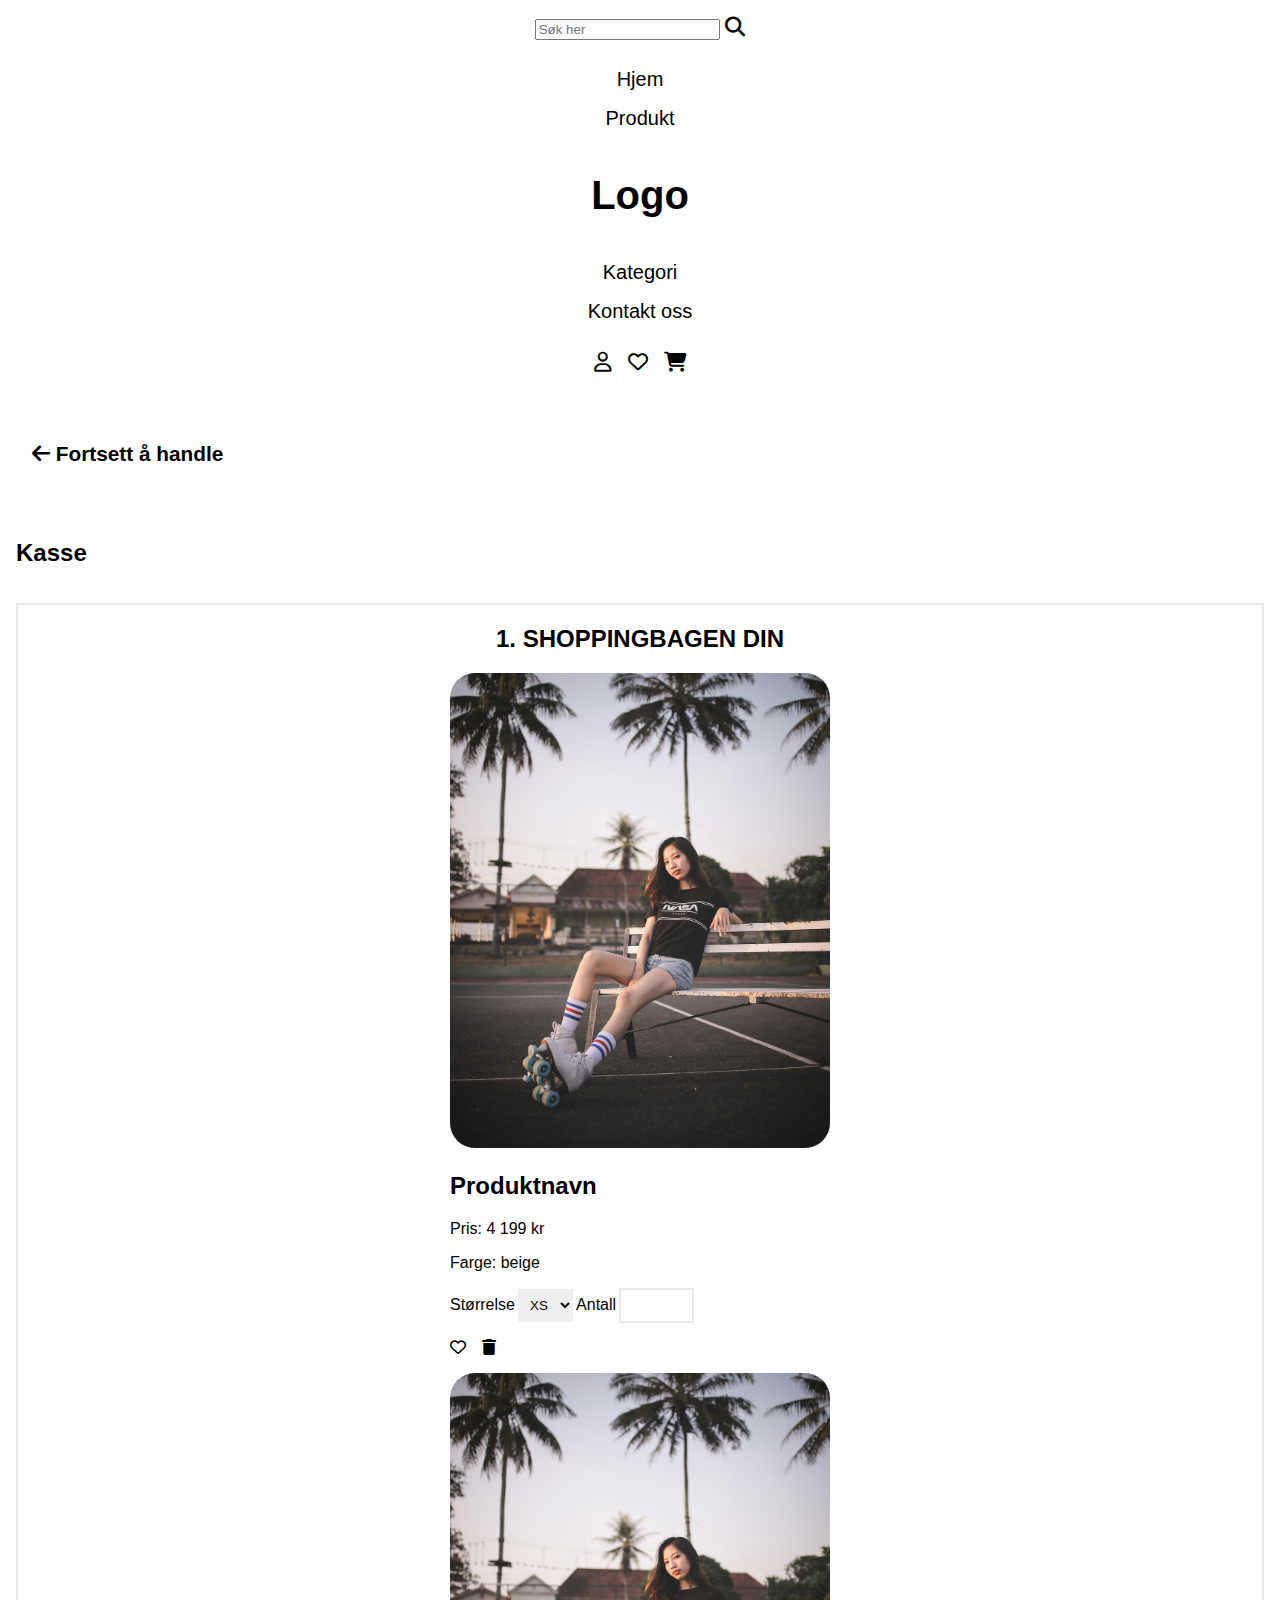
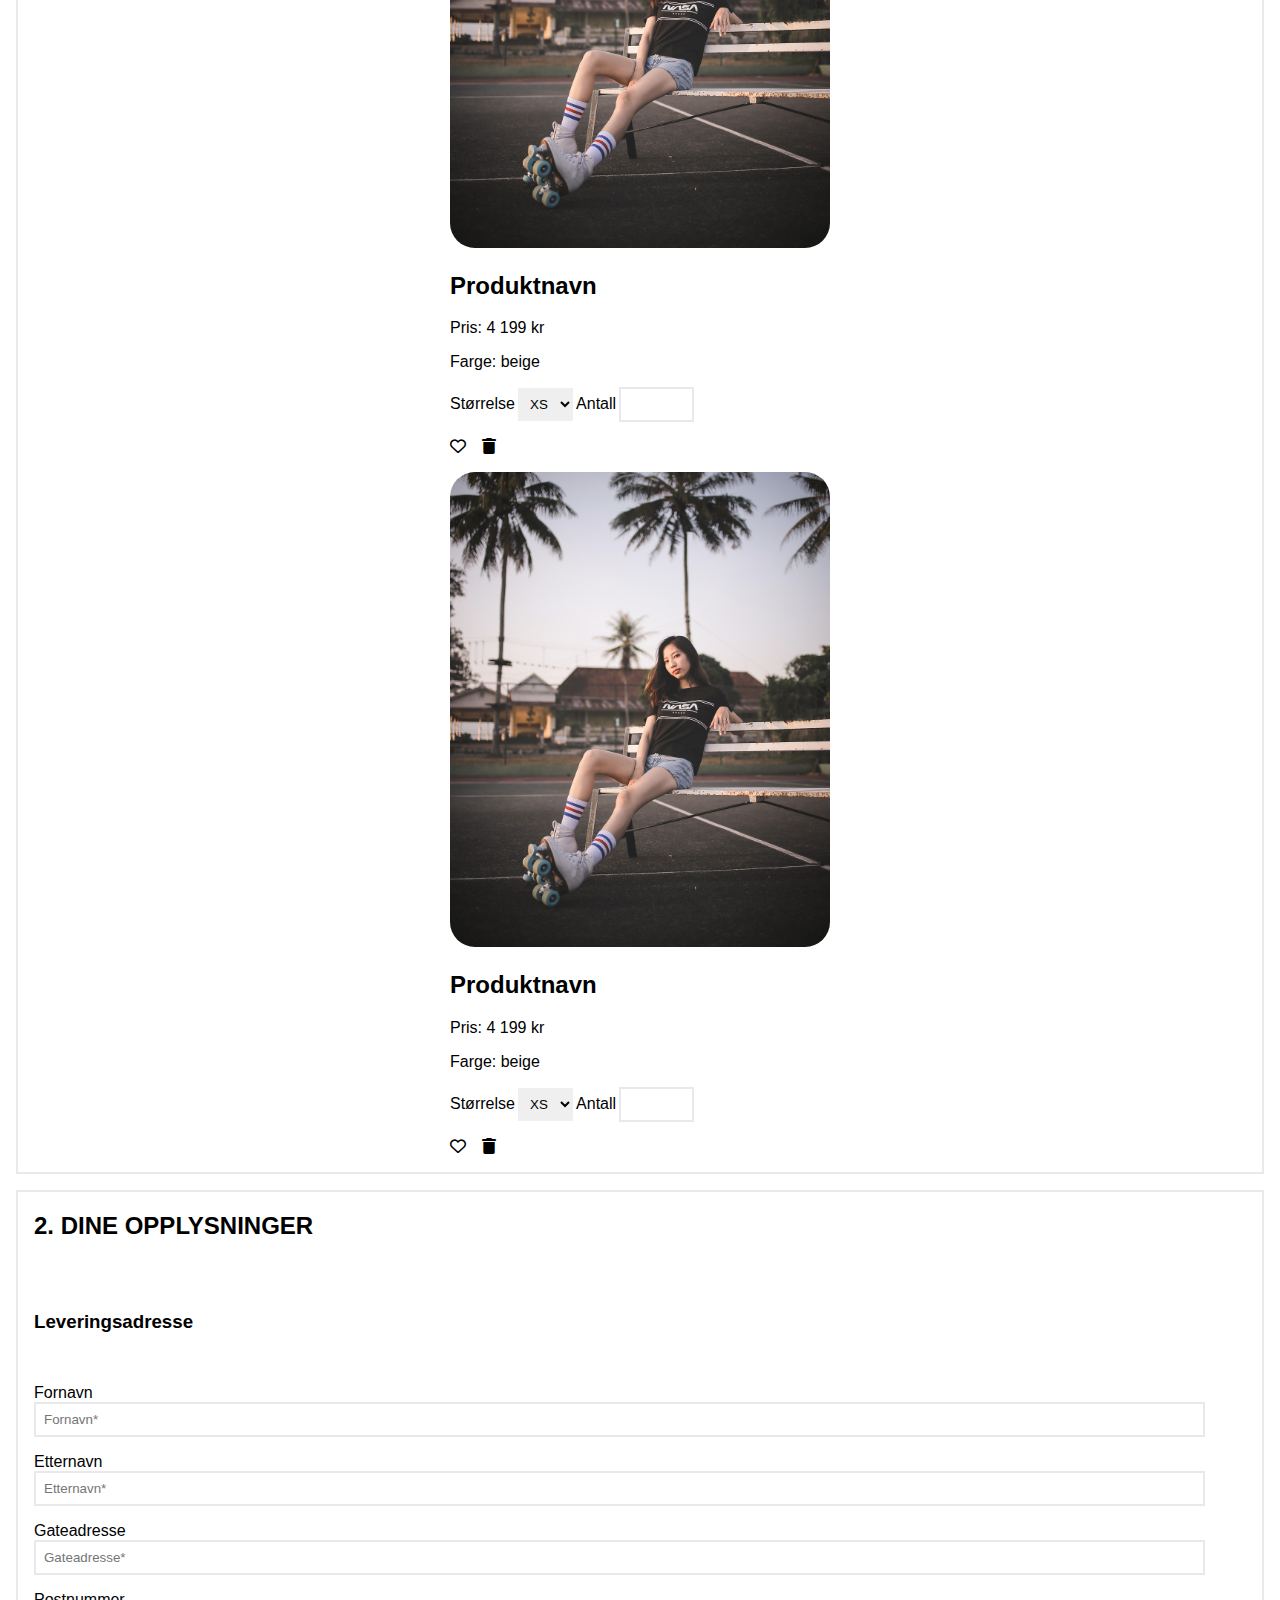
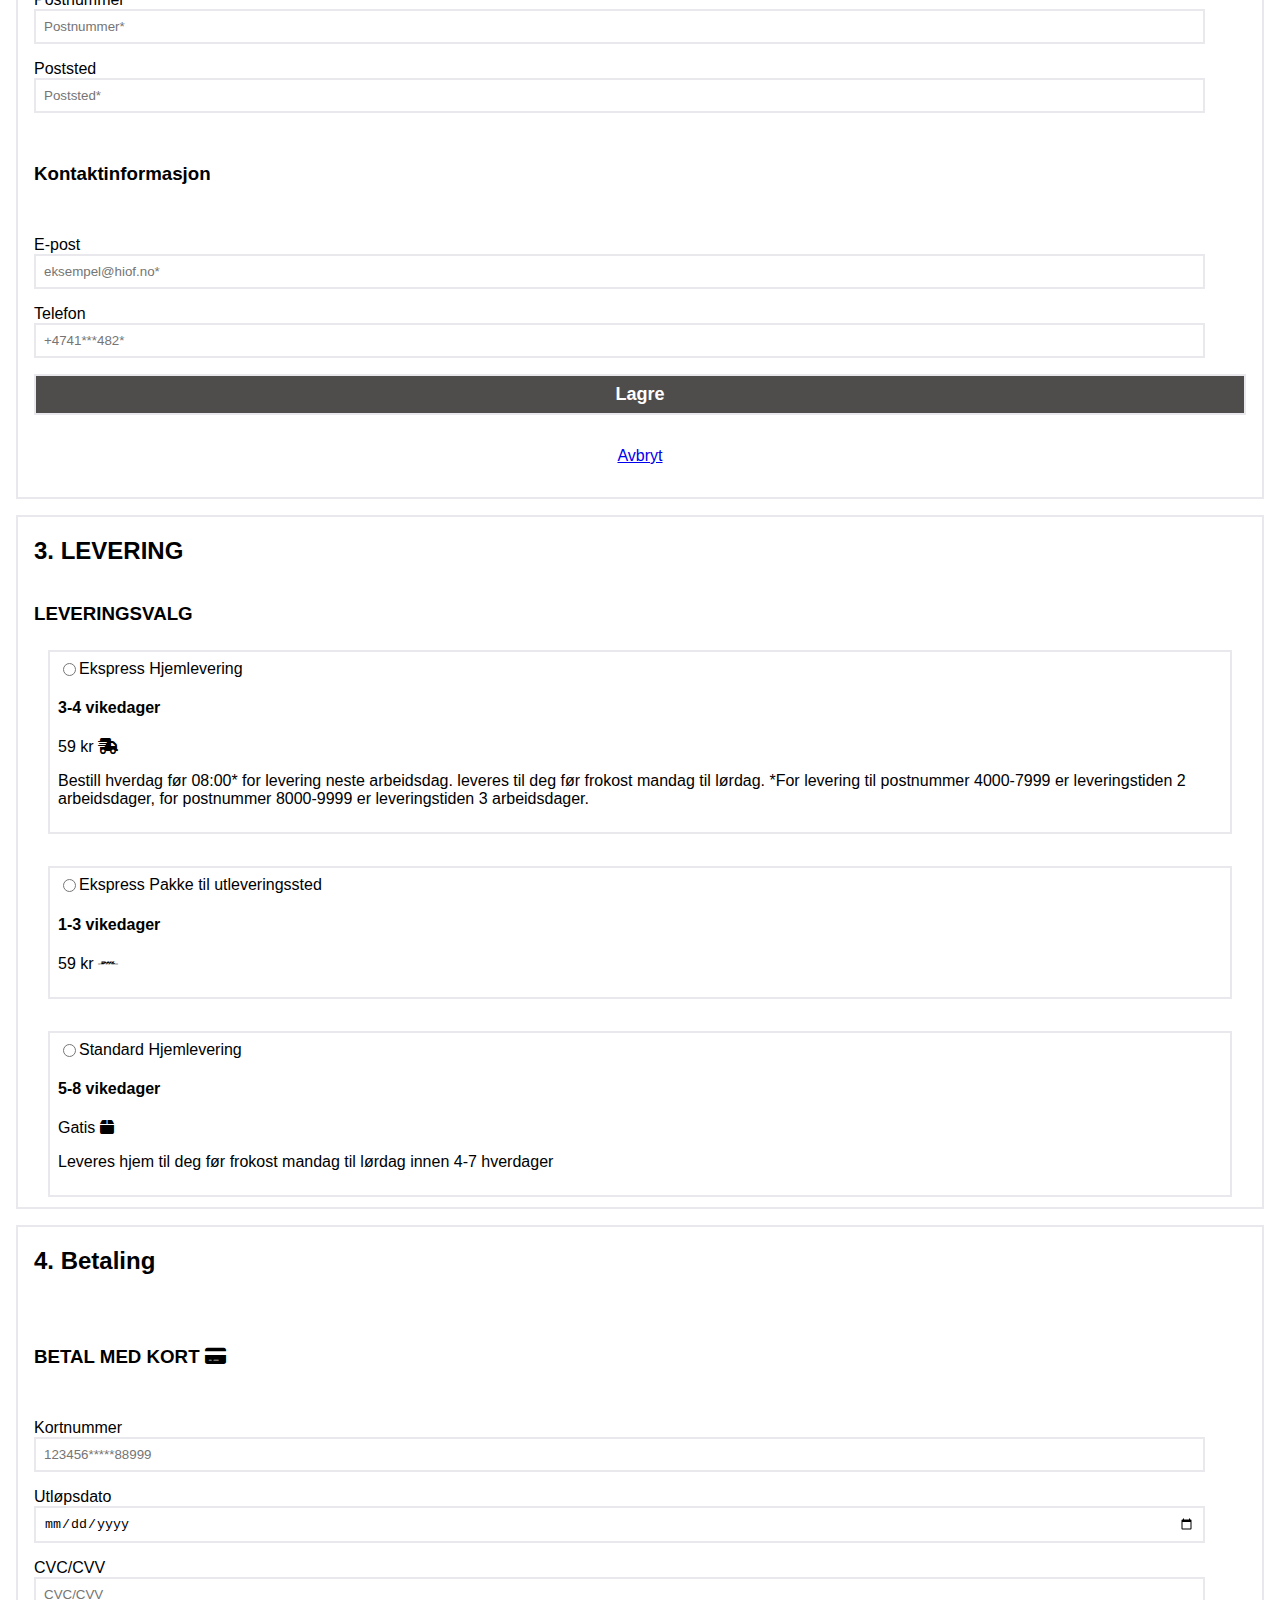
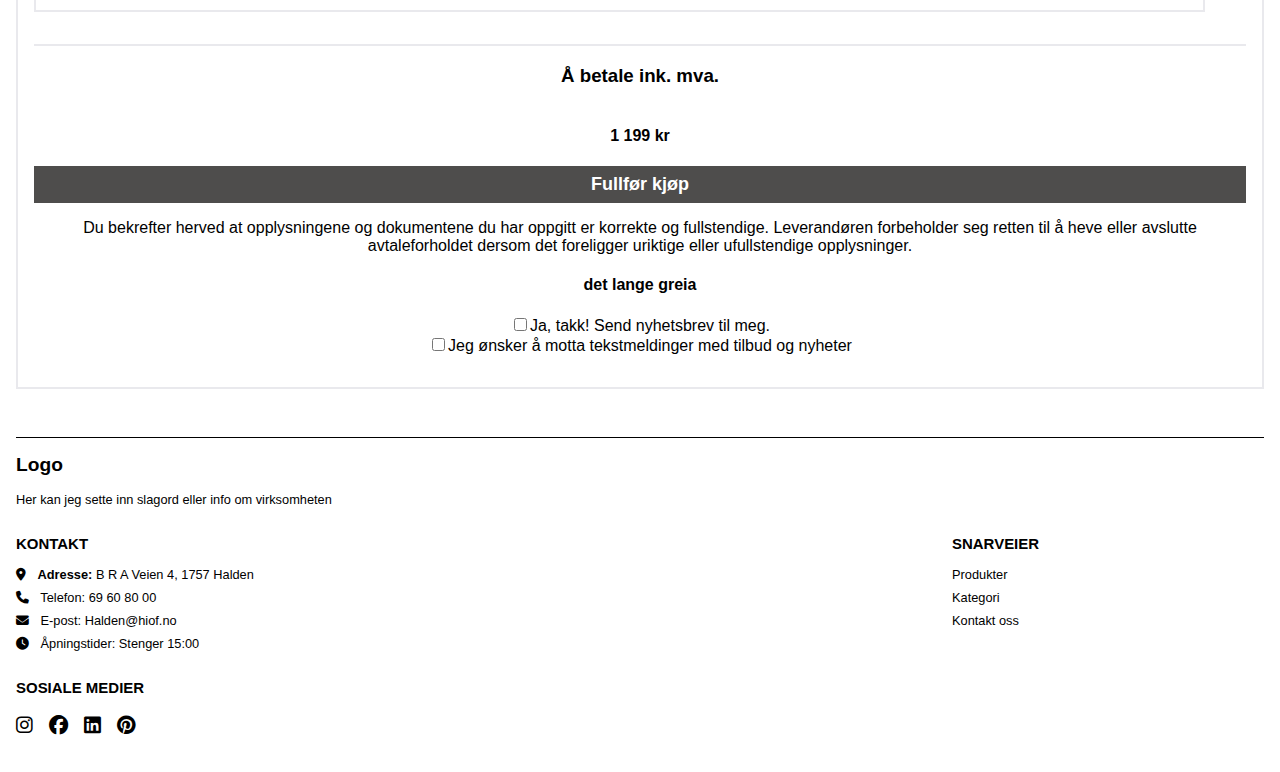
==== commit d04e548f: "Klasse på label, stilsatt betaling" ====
--- a/Eksamen_Webutvikling/checkout.html
+++ b/Eksamen_Webutvikling/checkout.html
@@ -209,18 +209,18 @@
             <form id="pay">
                 <h3>Å betale ink. mva.</h3>
                 <h4>1 199 kr</h4>
-                <label>
+                <label for="buy" id="confirm">
                     Du bekrefter herved at opplysningene og dokumentene du har oppgitt er korrekte og fullstendige. Leverandøren forbeholder seg retten til å heve eller avslutte avtaleforholdet dersom det foreligger uriktige eller ufullstendige opplysninger.
-                    <input type="submit" value="Fullfør kjøp">
+                    <input type="submit" value="Fullfør kjøp" id="buy">
                 </label>
                 <h4>det lange greia</h4>
-                <label>
+                <label for="newsletter" class="notification">
                     Ja, takk! Send nyhetsbrev til meg.
-                    <input type="checkbox">
-                </label>
-                <label>
+                    <input type="checkbox" id="newsletter">
+                </label>
+                <label for="sms" class="notification">
                     Jeg ønsker å motta tekstmeldinger med tilbud og nyheter
-                    <input type="checkbox">
+                    <input type="checkbox" id="sms">
                 </label>
             </form>
         </section>
--- a/Eksamen_Webutvikling/CSS/style.css
+++ b/Eksamen_Webutvikling/CSS/style.css
@@ -635,6 +635,8 @@
     padding-left: 1rem;
     padding-right: 1rem;
     gap: 2rem;
+    padding-bottom: 2rem;
+    margin-bottom: 2rem;
 
 }
 
@@ -656,6 +658,45 @@
 
 }
 
+#pay{
+    display: flex;
+    flex-direction: column;
+    text-align: center;
+    border-top: 2px solid rgb(233, 233, 237);
+
+    #confirm{
+        display: flex;
+        flex-direction: column-reverse;
+        gap: 1rem;
+    }
+
+    #buy{
+        width: 100%;
+        background-color: rgba(34, 33, 31, 0.8);
+        color: rgb(255, 255, 255);
+        font-size: large;
+        padding: 0.5rem;
+        font-weight: bold;
+        border: none;
+    }
+
+    .notification{
+        display: flex;
+        flex-direction: row-reverse;
+        text-align: center;
+        justify-content: center;
+        align-items: baseline;
+    }
+
+    /*#newsletter, #sms{
+        display: flex;
+        flex-direction: row-reverse;
+        text-align: center;
+        justify-content: center;
+        align-items: baseline;
+
+    }*/
+}
 
 
 
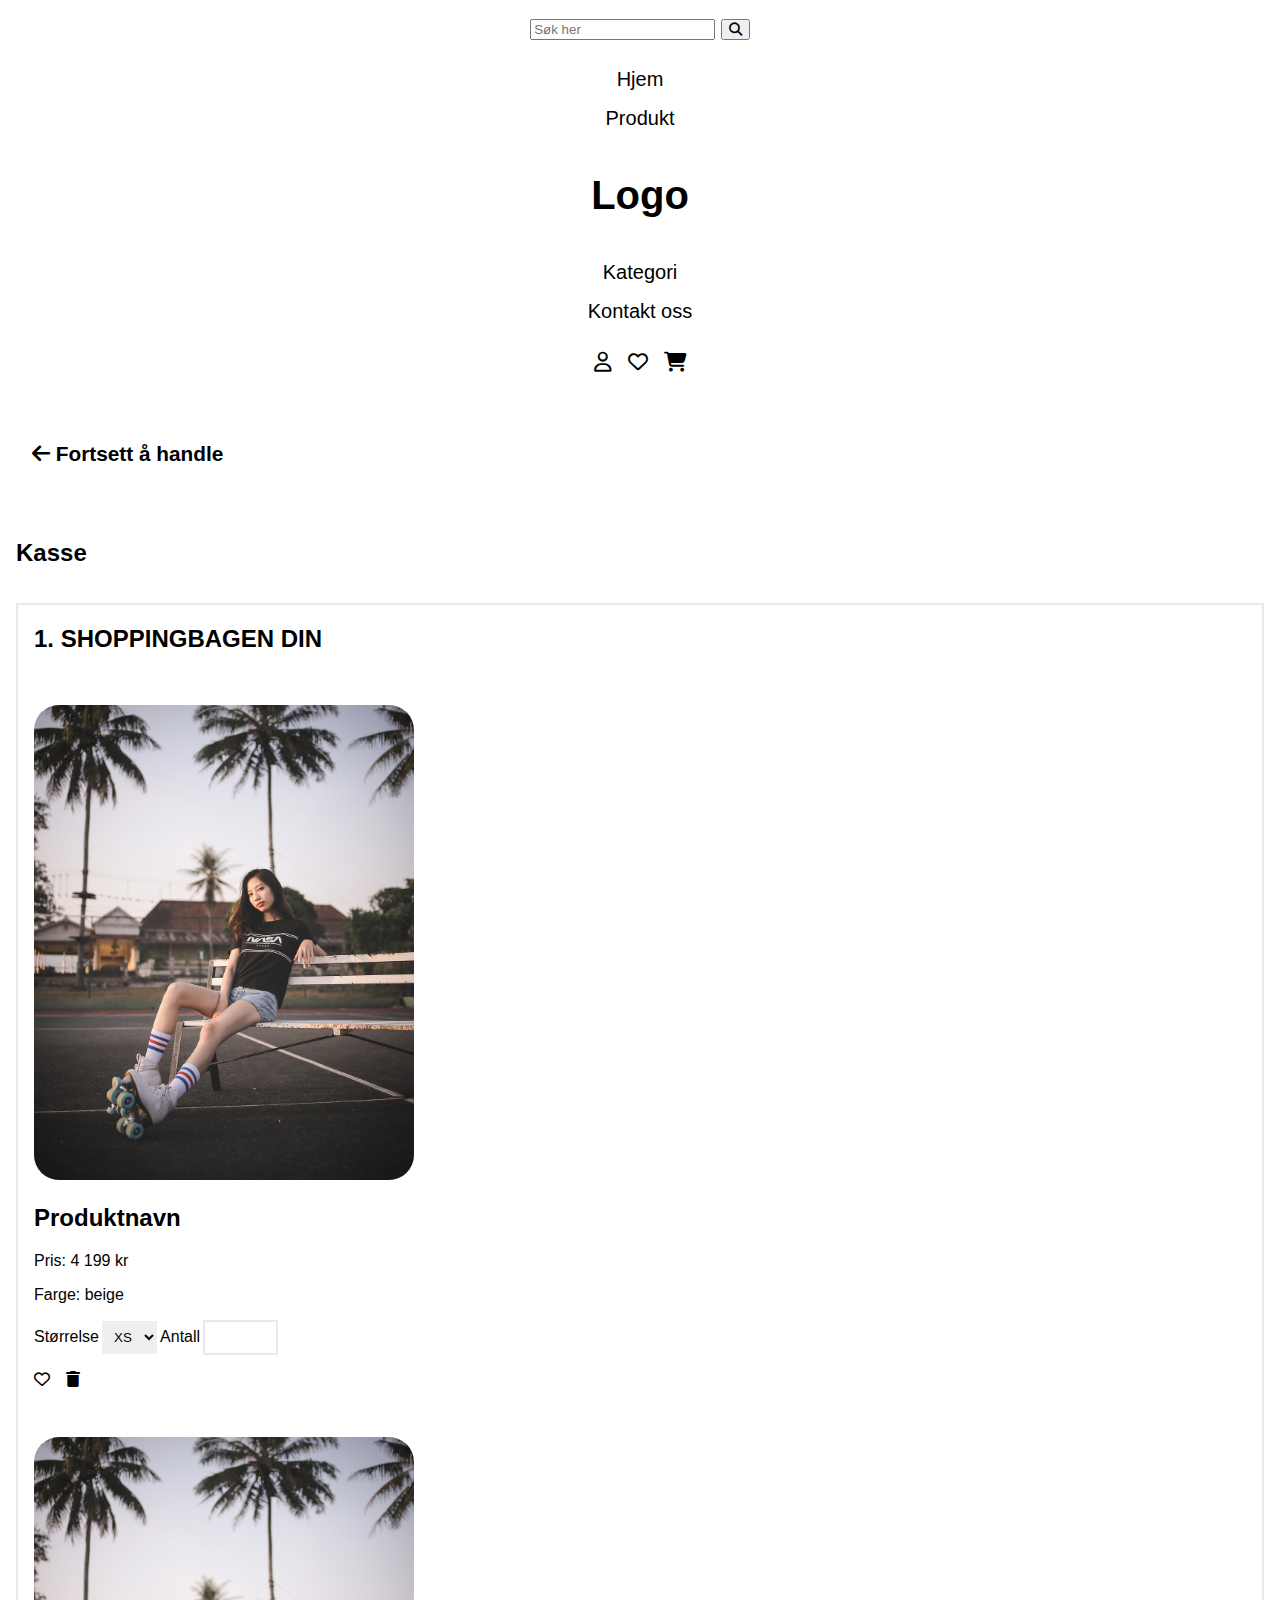
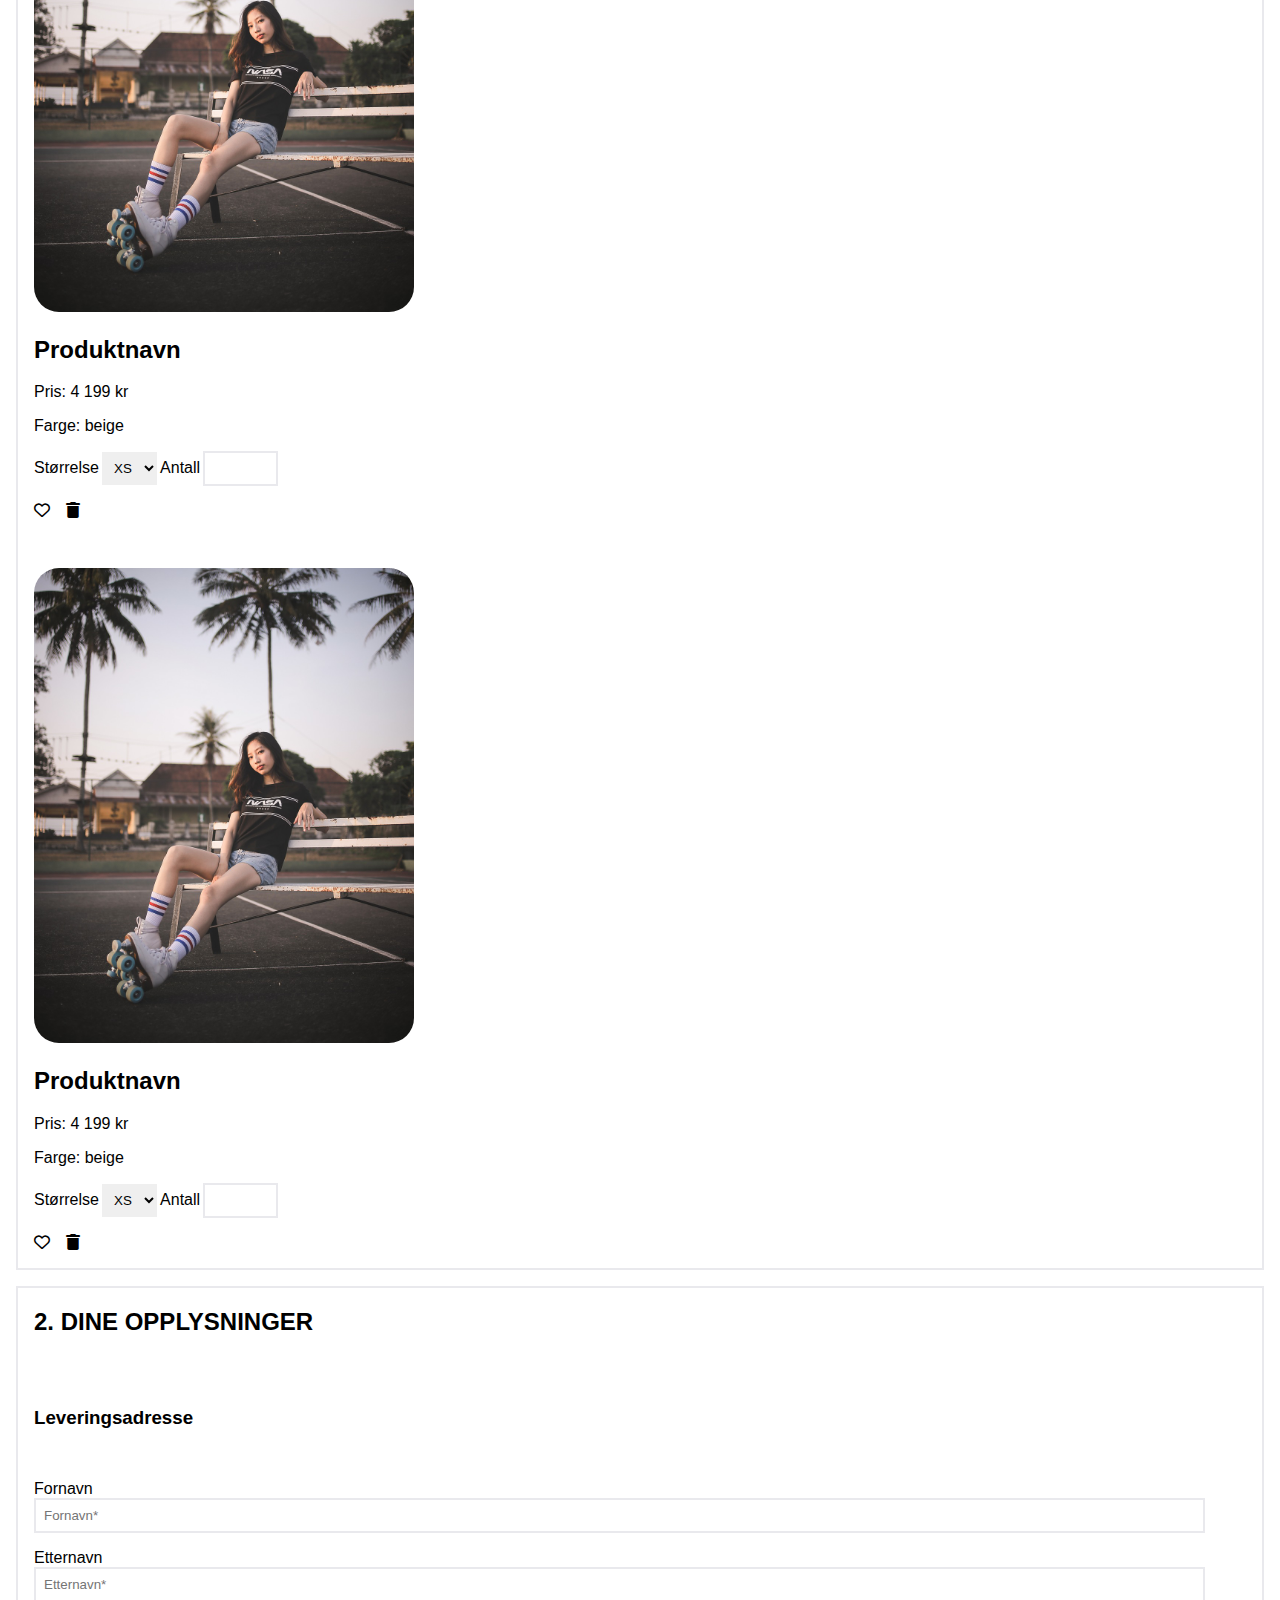
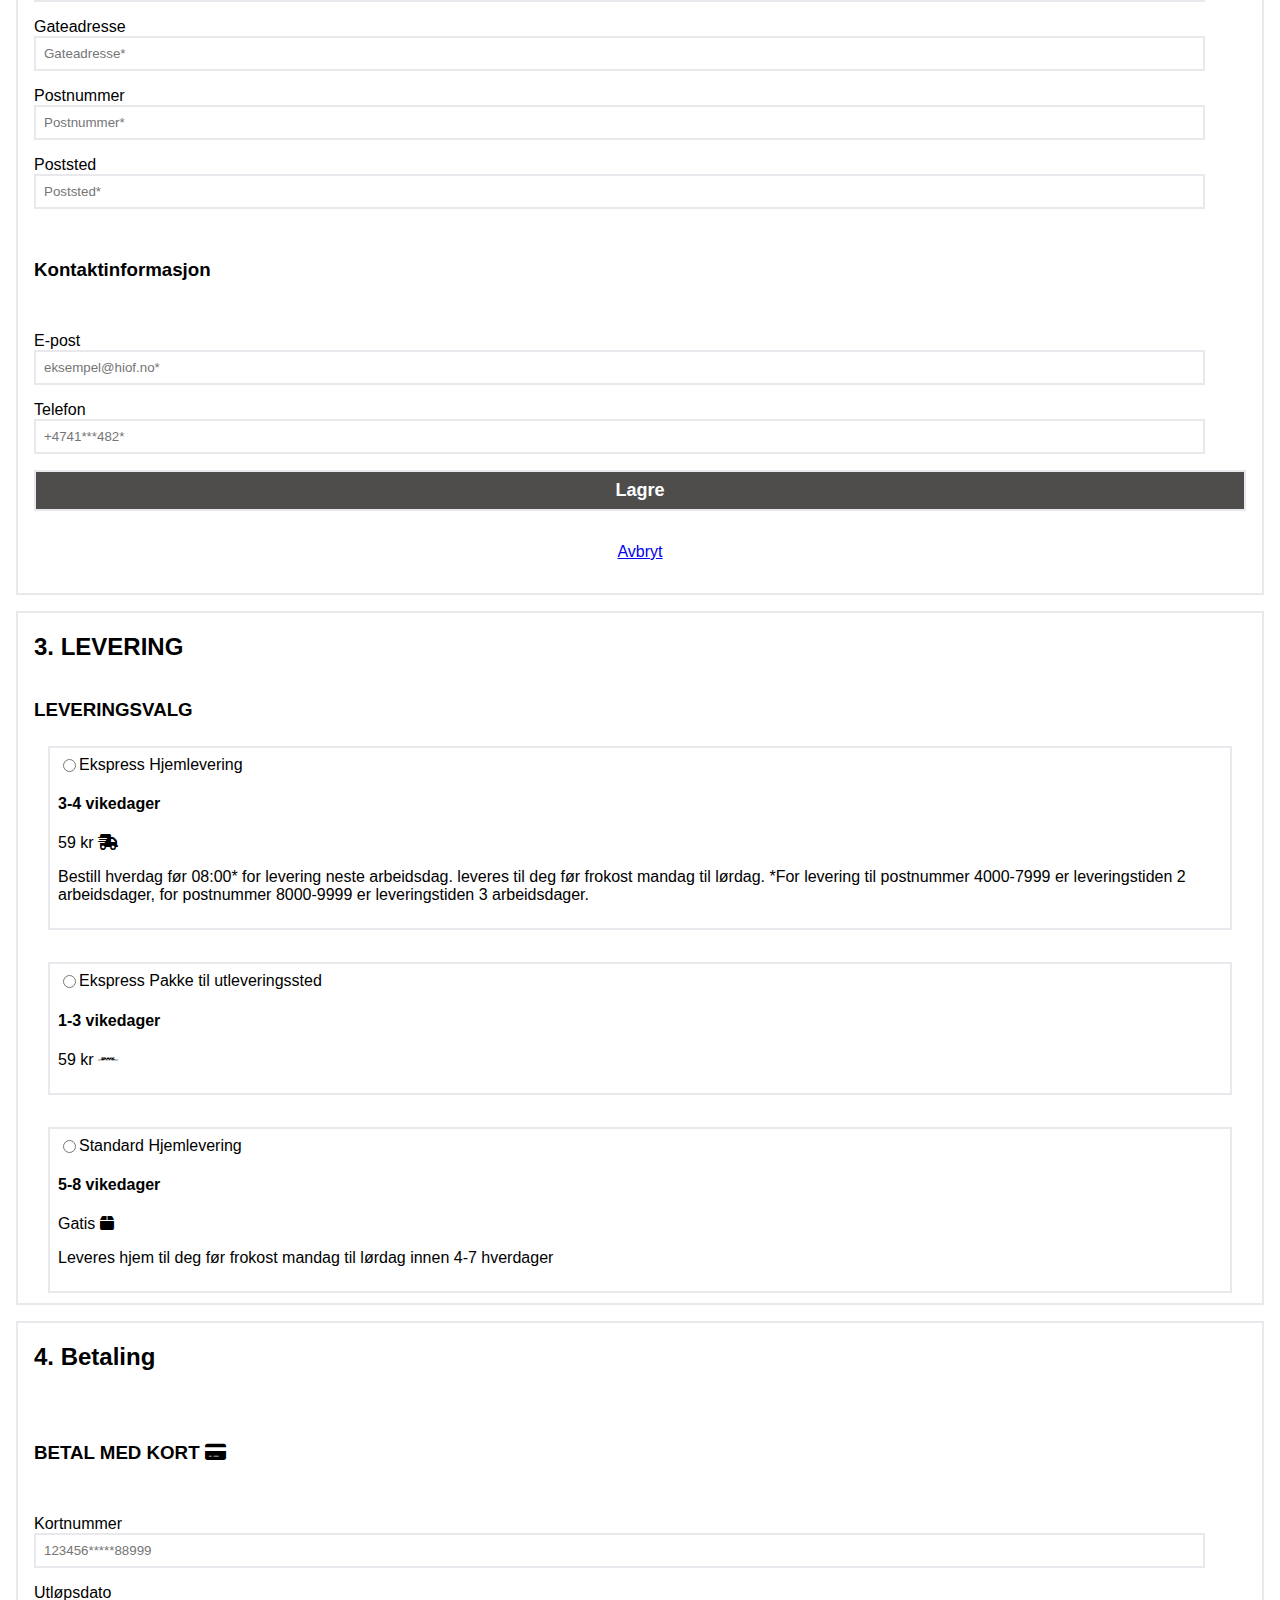
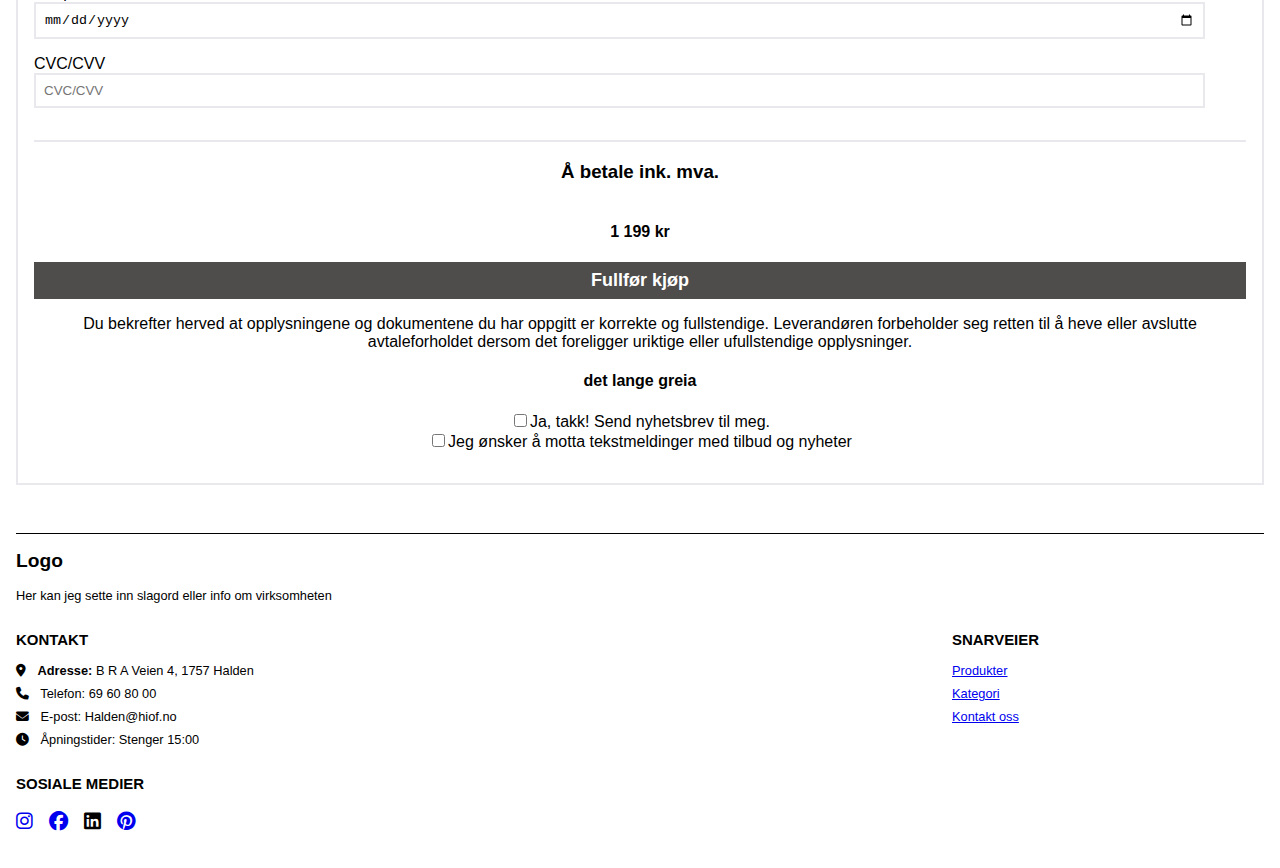
==== commit 629e9068: "lenke på checkout" ====
--- a/Eksamen_Webutvikling/checkout.html
+++ b/Eksamen_Webutvikling/checkout.html
@@ -19,26 +19,26 @@
             <form>
                 <label for="search" class="hidden">Søk</label>
                 <input type="search" placeholder="Søk her" id="search">
-                <i class="fa-solid fa-magnifying-glass" title="søk"></i>
+                <button type="submit"><i class="fa-solid fa-magnifying-glass" title="søk"></i></button>
             </form>
             <ul class="list-style nav-text-center">
-                <li class="space-between"><a href="#">Hjem</a></li>
-                <li class="space-between"><a href="#">Produkt</a></li>
-                <li class="space-between"><h1><a href="#">Logo</a></h1></li>
-                <li class="space-between"><a href="#"></a>Kategori</li>
-                <li class="space-between"><a href="#"></a>Kontakt oss</li>
+                <li class="space-between"><a href="index.html">Hjem</a></li>
+                <li class="space-between"><a href="#pop-items">Produkt</a></li>
+                <li class="space-between"><h1><a href="index.html">Logo</a></h1></li>
+                <li class="space-between"><a href="#cat-tile">Kategori</a></li>
+                <li class="space-between"><a href="#contactus">Kontakt oss</a></li>
             </ul>
             <ul class="list-style listitem-center">
                 <li><i class="fa-regular fa-user" title="Profil"></i></li>
                 <li><i class="fa-regular fa-heart" title="Favoritt"></i></li>
-                <li><a href="#"><i class="fa-solid fa-cart-shopping" title="Handlevogn"></i></a></li>
+                <li><a href="checkout.html"><i class="fa-solid fa-cart-shopping" title="Handlevogn"></i></a></li>
             </ul>
         </nav>
     </header>
     <main id="checkout">
         <nav id="breadcrum-nav">
             <ul id="breadcrumbs">
-                <li><a href="#"><i class="fa-solid fa-arrow-left"></i> Fortsett å handle</a></li>
+                <li><a href="product.html"><i class="fa-solid fa-arrow-left"></i> Fortsett å handle</a></li>
             </ul>
         </nav>
         <h2>Kasse</h2>
@@ -160,7 +160,7 @@
                 </label>
                 <input type="submit" value="Lagre" id="save-btn">
             </form>
-            <a href="#">Avbryt</a>
+            <a href="product.html">Avbryt</a>
         </section>
         <section id="delivery-opt">
             <h2>3. LEVERING</h2>
@@ -227,10 +227,10 @@
     </main>
     <footer>
         <section class="logo">
-            <h2>Logo</h2>
+            <h2><a href="index.html">Logo</a></h2>
             <p>Her kan jeg sette inn slagord eller info om virksomheten</p>
         </section>
-        <section class="contact">
+        <section class="contact" id="contactus">
             <h3>KONTAKT</h3>
             <ul>
                 <li><i class="fa-solid fa-location-dot" title="lokasjon"></i> <strong>Adresse: </strong>B R A Veien 4, 1757 Halden</li>
@@ -242,18 +242,18 @@
         <section class="shortcuts">
             <h3>SNARVEIER</h3>
             <ul>
-                <li>Produkter</li>
-                <li>Kategori</li>
-                <li>Kontakt oss</li>
+                <li><a href="index.html#pop-items">Produkter</a></li>
+                <li><a href="index.html#cat-tile">Kategori</a></li>
+                <li><a href="#contactus">Kontakt oss</a></li>
             </ul>
         </section>
         <section class="some">
             <h3>SOSIALE MEDIER</h3>
             <ul>
-                <li><i class="fa-brands fa-instagram" title="instagram"></i></li>
-                <li><i class="fa-brands fa-facebook" title="facebook"></i></li>
-                <li><i class="fa-brands fa-linkedin" title="linkedin"></i></li>
-                <li><i class="fa-brands fa-pinterest" title="pinterest"></i></li>
+                <li><a href="https://www.instagram.com/" target="_blank"><i class="fa-brands fa-instagram" title="instagram"></i></a></li>
+                <li><a href="https://www.facebook.com/" target="_blank"><i class="fa-brands fa-facebook" title="facebook"></i></a></li>
+                <li><a href="https://www.linkedin.com/" target="_blank"></a><i class="fa-brands fa-linkedin" title="linkedin"></i></li>
+                <li><a href="https://no.pinterest.com/" target="_blank"><i class="fa-brands fa-pinterest" title="pinterest"></i></a></li>
             </ul>
         </section>
     </footer>
--- a/Eksamen_Webutvikling/CSS/style.css
+++ b/Eksamen_Webutvikling/CSS/style.css
@@ -45,6 +45,10 @@
     gap: 1rem;
     margin: 0;
     padding: 0;
+}
+
+.listitem-center li a:hover .fa-cart-shopping{
+    transform: scale(1.5);
 }
 
 /*Sentrerer listitem i senter*/
@@ -170,7 +174,7 @@
 
 /*Her kommer stilsettingen til seksjonen "Våre mest populære kategorier*/
 
-.cat-tile{
+#cat-tile{
     display: flex;
     flex-direction: column;
     align-items: center;
@@ -185,18 +189,21 @@
 
 .category{
     display: flex;
-    border: 1px solid black;
+    border-radius: 25px;
     padding: 5rem;
     padding-left: 8rem;
     padding-right: 8rem;
     margin: 0.5rem;
     background-image: url(../img/fashionItem.jpg);
     background-size: cover;
-}
+    opacity: 0.7;
+
+}
+
 
 .category_3{
     display: flex;
-    border: 1px solid black;
+    border-radius: 25px;
     padding: 5rem;
     padding-left: 8rem;
     padding-right: 8rem;
@@ -205,6 +212,7 @@
     margin: 0.5rem;
     background-image: url(../img/fashionItem.jpg);
     background-size: cover;
+    opacity: 0.7;
 }
 
 
@@ -269,6 +277,11 @@
     .logo{
         grid-column: 1/3;
         grid-row: 1/2;
+
+        a{
+            text-decoration: none;
+            color: rgb(0, 0, 0);
+        }
     }
 
     .contact{
@@ -511,7 +524,9 @@
     display: flex;
     flex-direction: column;
     border: 2px solid rgb(233, 233, 237);
-    align-items: center;
+    padding-left: 1rem;
+    padding-right: 1rem;
+    gap: 2rem;
 
     article ul{
         display: flex;
@@ -688,14 +703,6 @@
         align-items: baseline;
     }
 
-    /*#newsletter, #sms{
-        display: flex;
-        flex-direction: row-reverse;
-        text-align: center;
-        justify-content: center;
-        align-items: baseline;
-
-    }*/
 }
 
 
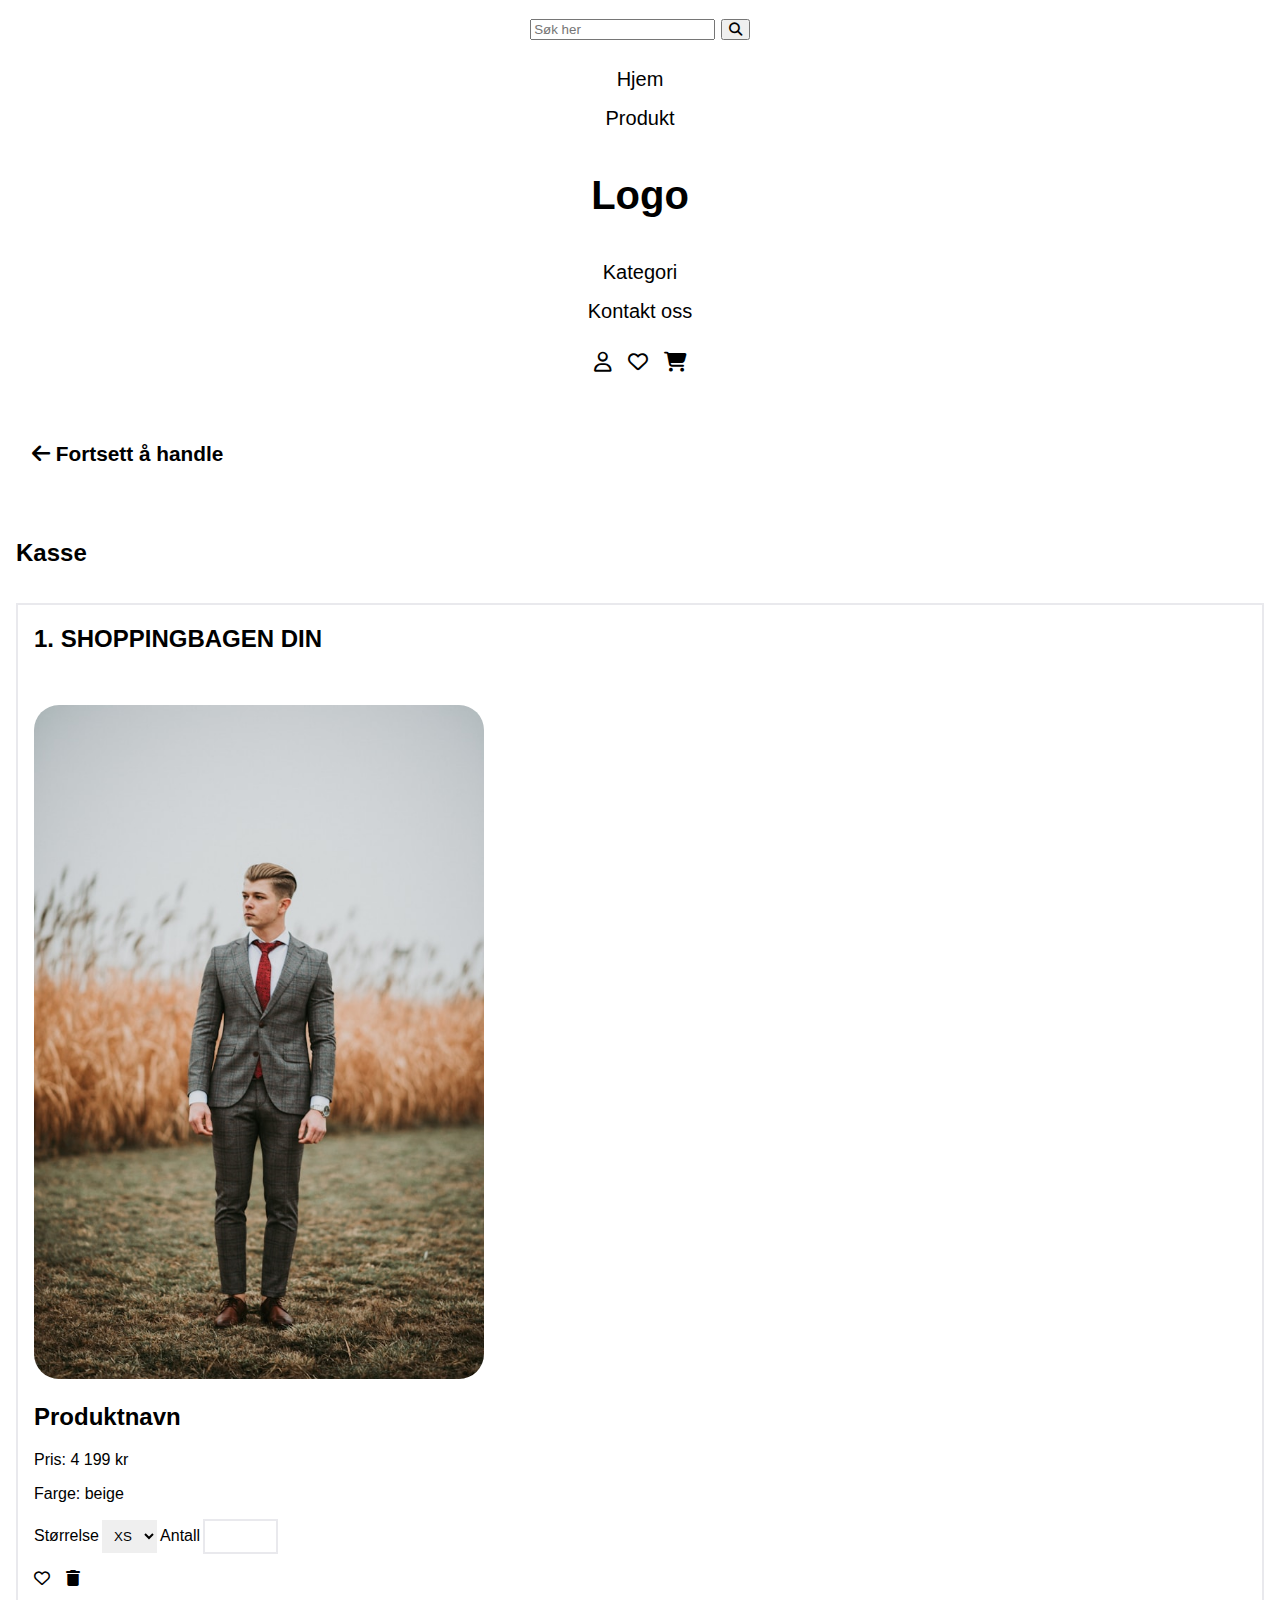
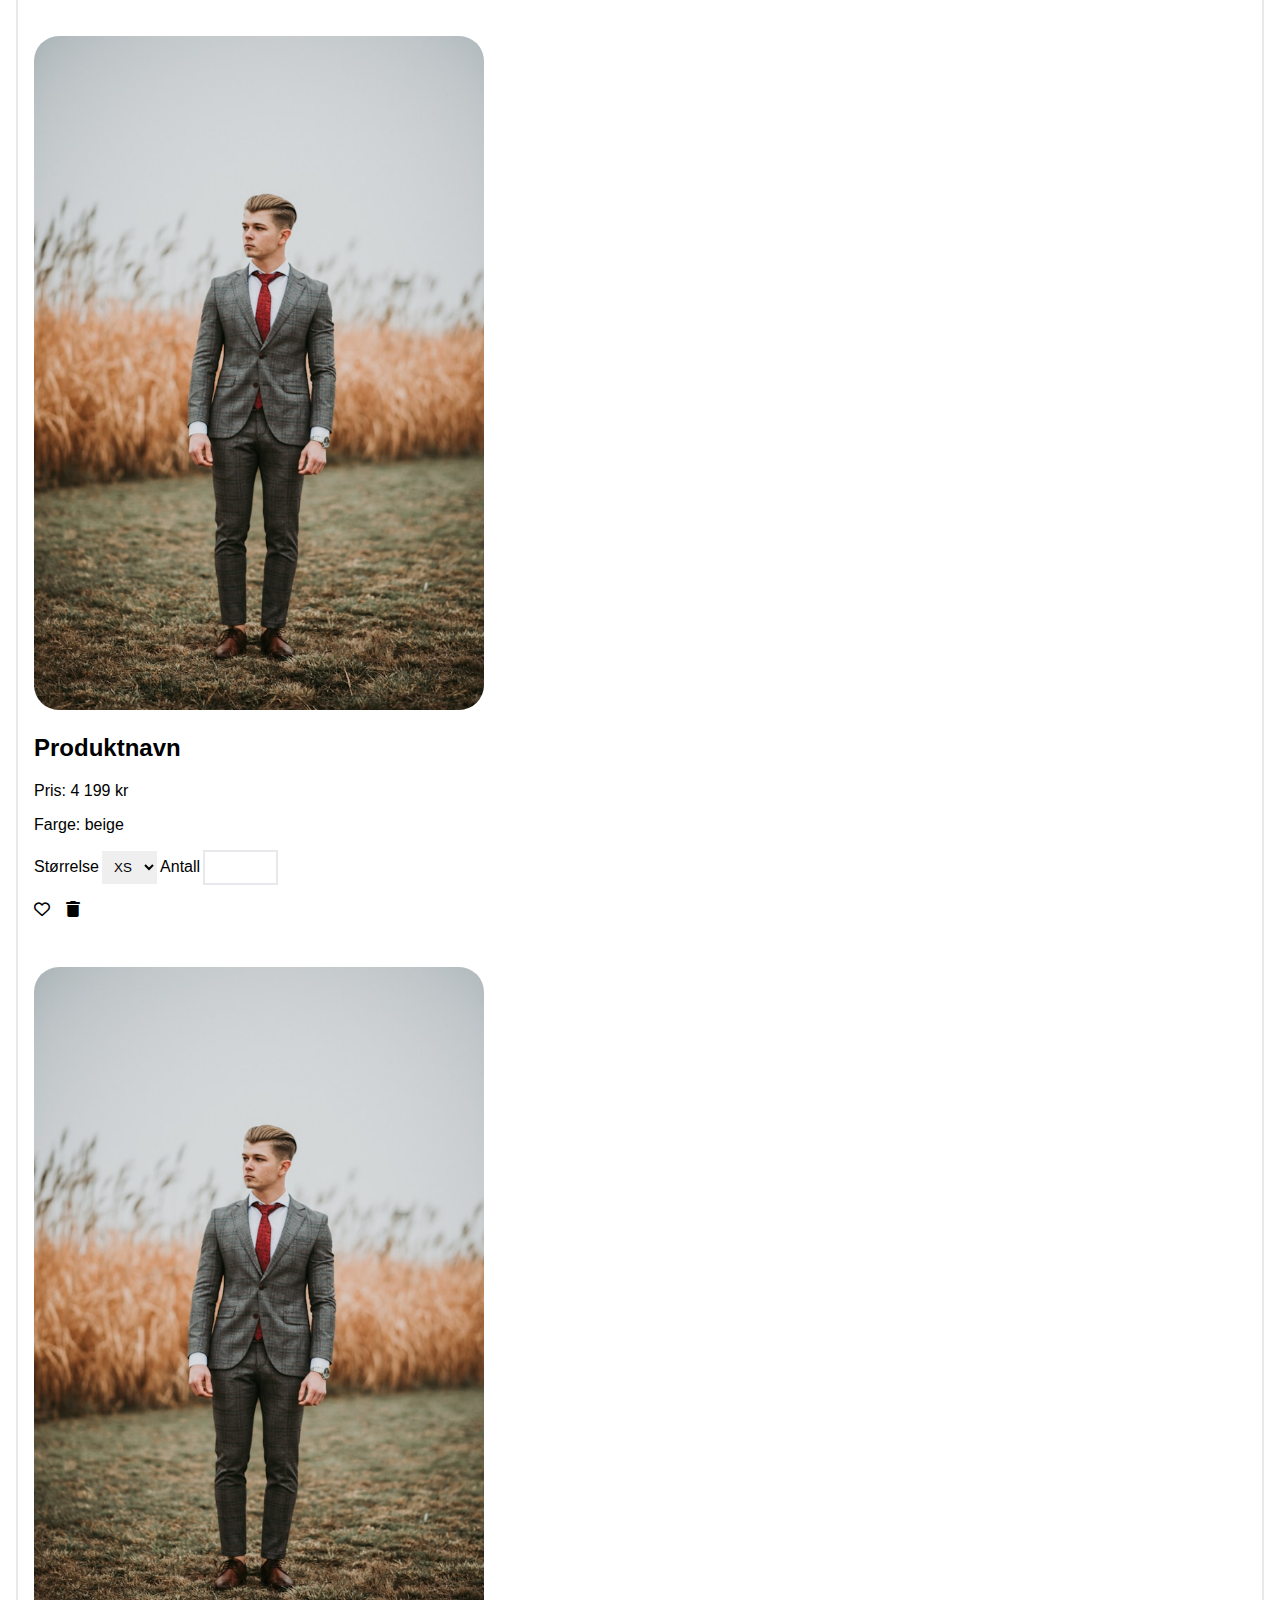
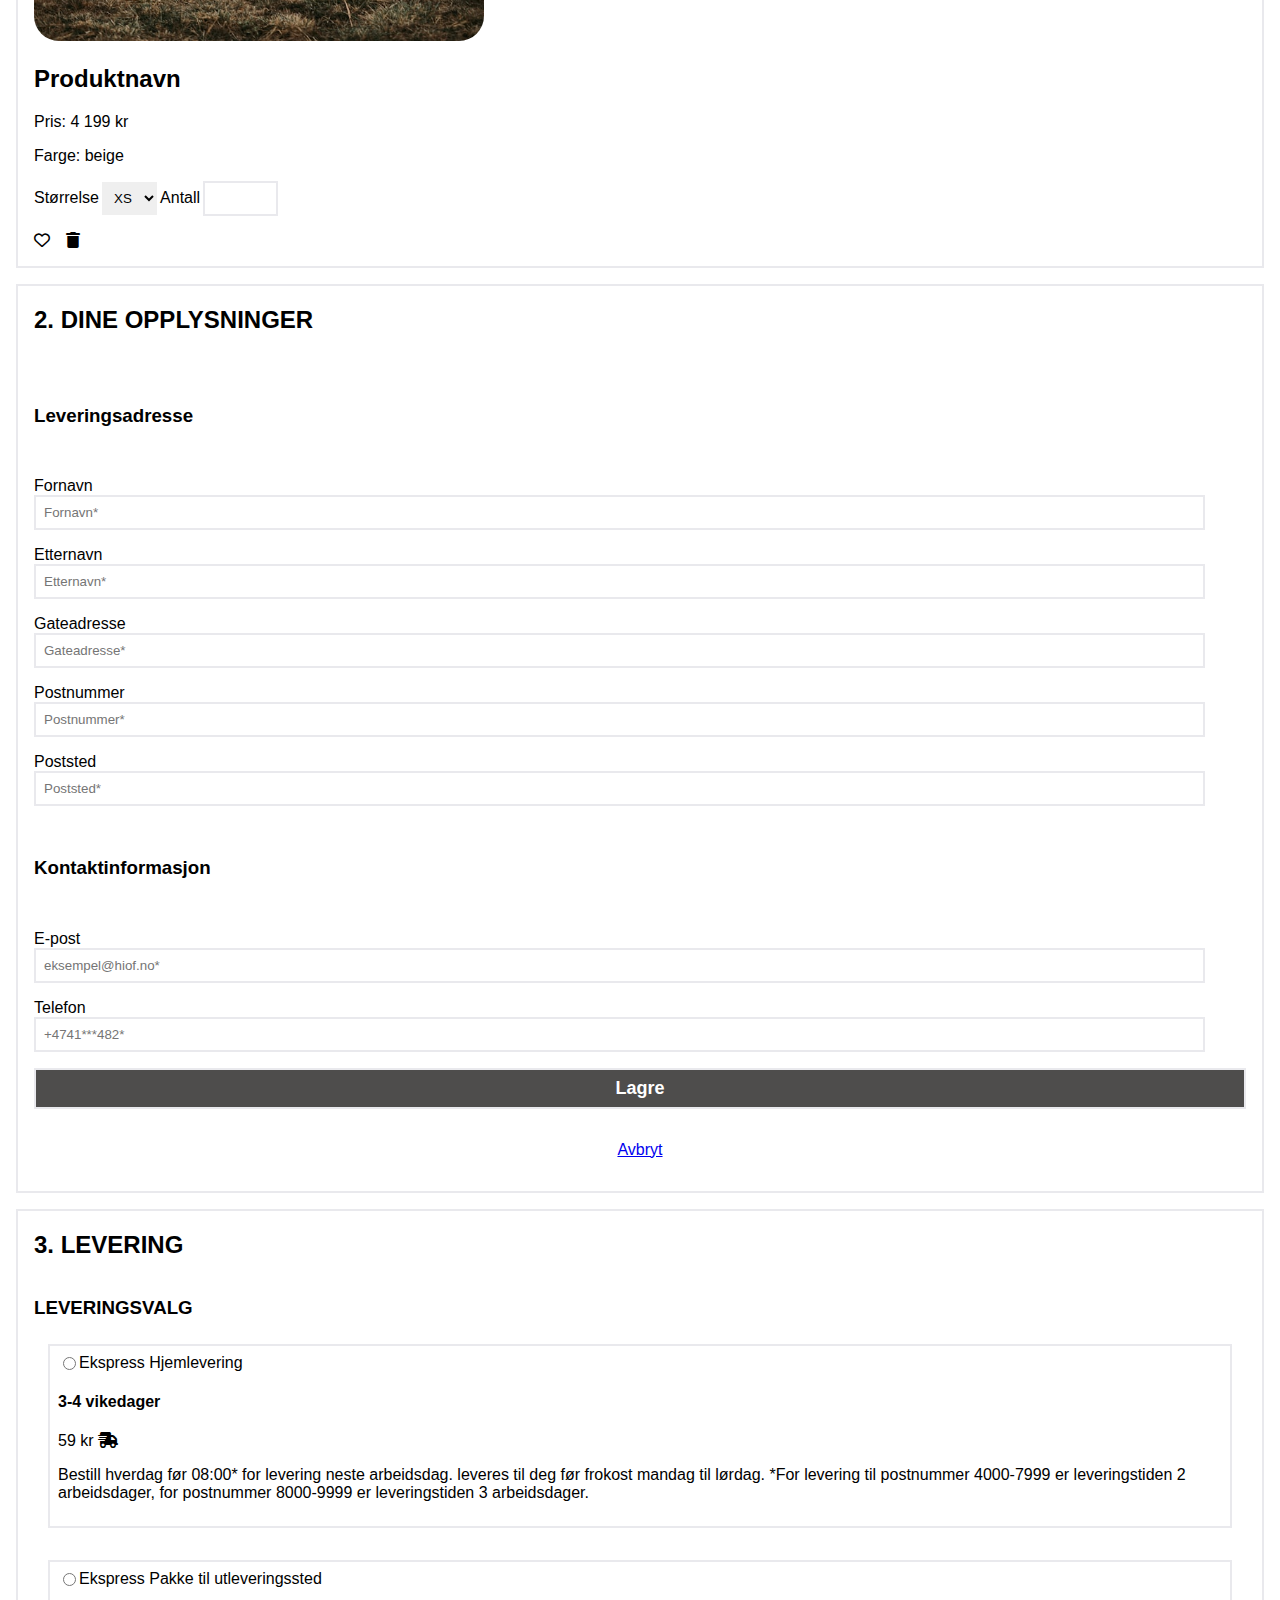
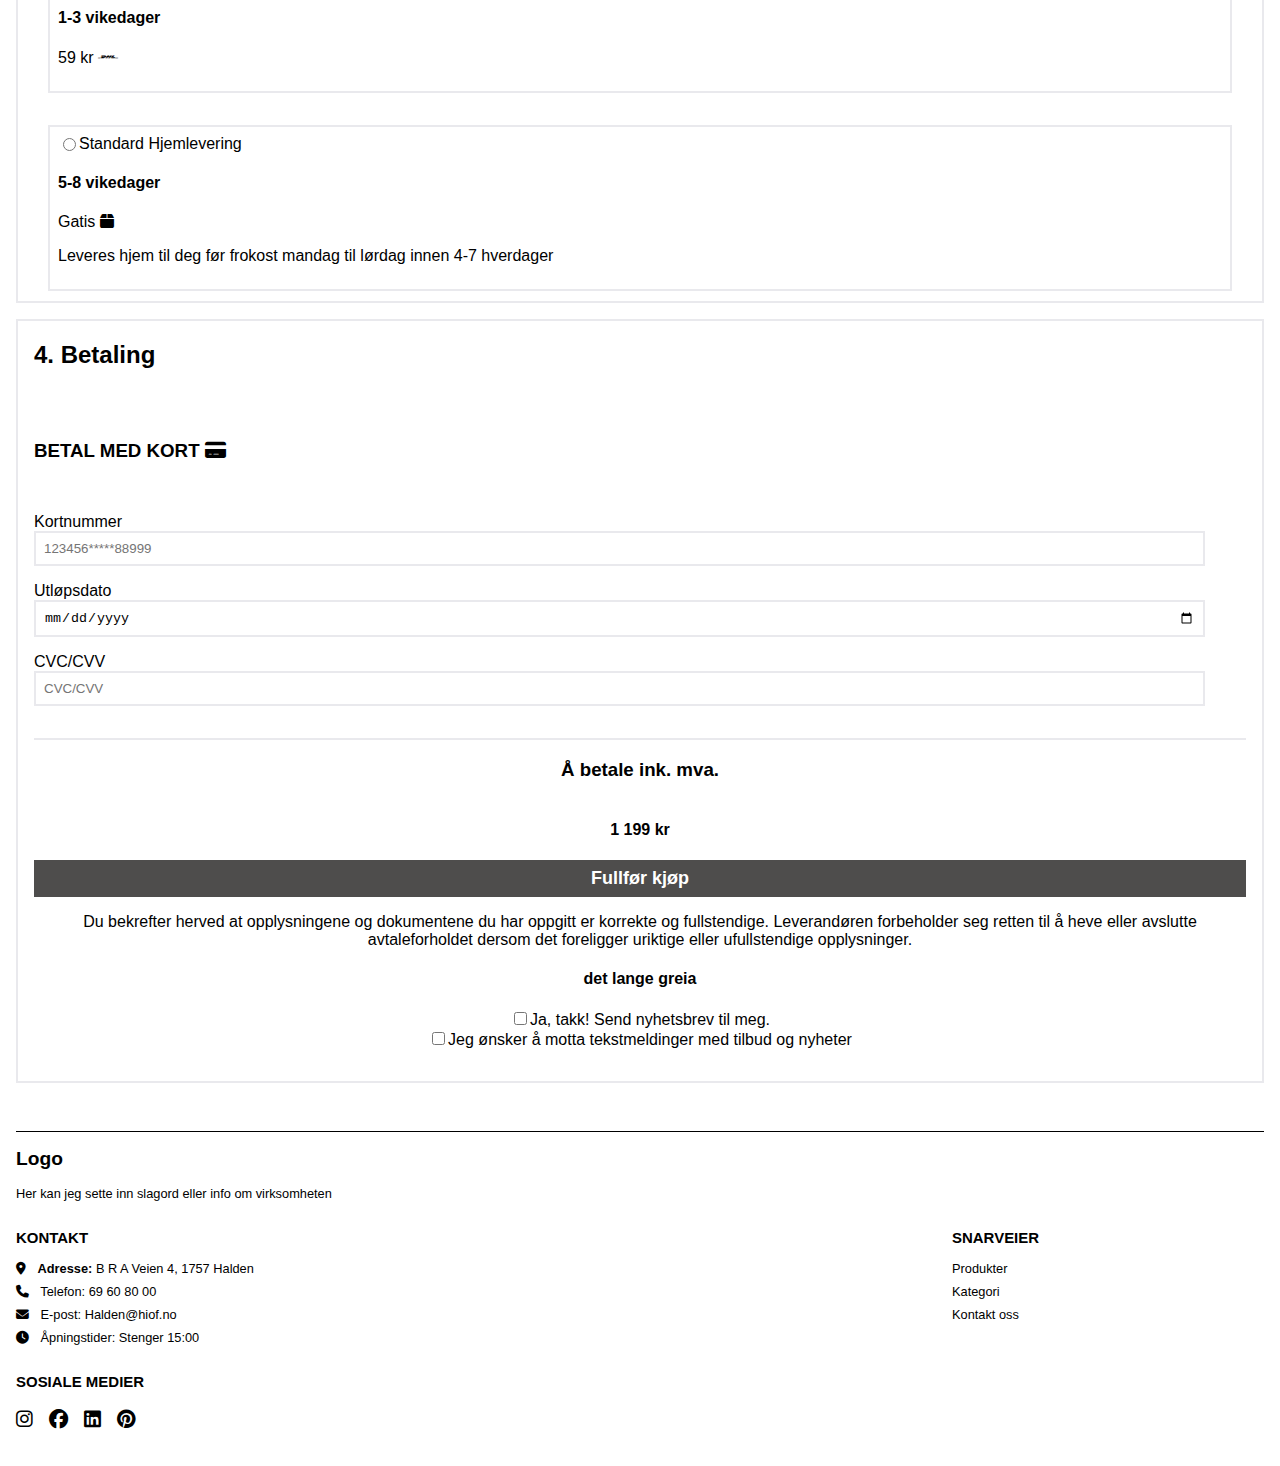
==== commit da2b287c: "Bilde kasse side" ====
--- a/Eksamen_Webutvikling/checkout.html
+++ b/Eksamen_Webutvikling/checkout.html
@@ -45,7 +45,7 @@
         <section id="shoppingbag"> <!--flex?-->
             <h2>1. SHOPPINGBAGEN DIN</h2>
             <article>
-                <img src="img/Roller_skates.jpg" alt="roller skates">
+                <img src="img/suit.jpg" alt="mann i dress">
                 <h2> Produktnavn</h2>
                 <p>Pris: 4 199 kr</p>
                 <p> Farge: beige</p>
@@ -71,7 +71,7 @@
                 </ul>
             </article>
             <article>
-                <img src="img/Roller_skates.jpg" alt="roller skates">
+                <img src="img/suit.jpg" alt="mann i dress">
                 <h2> Produktnavn</h2>
                 <p>Pris: 4 199 kr</p>
                 <p> Farge: beige</p>
@@ -97,7 +97,7 @@
                 </ul>
             </article>
             <article>
-                <img src="img/Roller_skates.jpg" alt="roller skates">
+                <img src="img/suit.jpg" alt="mann i dress">
                 <h2> Produktnavn</h2>
                 <p>Pris: 4 199 kr</p>
                 <p> Farge: beige</p>
--- a/Eksamen_Webutvikling/CSS/style.css
+++ b/Eksamen_Webutvikling/CSS/style.css
@@ -187,7 +187,7 @@
 
 }
 
-.category{
+/*.category{
     display: flex;
     border-radius: 25px;
     padding: 5rem;
@@ -198,21 +198,159 @@
     background-size: cover;
     opacity: 0.7;
 
-}
-
-
-.category_3{
-    display: flex;
+}*/
+
+#category_1{
+    position: relative;
+    text-align: center;
+    height: 400px;
+    width: 100%;
+    margin: 0.5rem;
+
+    background-image: url(../img/wedding.jpg);
+    background-size: cover;
     border-radius: 25px;
-    padding: 5rem;
-    padding-left: 8rem;
-    padding-right: 8rem;
-    padding-top: 12rem;
-    padding-bottom: 12rem;
+
+    h3{
+        position: absolute;
+        top: 40%;
+        left: 35%;
+        z-index: 1;
+    }
+
+    span{
+        position: absolute;
+        width: 100%;
+        height: 100%;
+        top: 0;
+        left: 0;
+        border-radius: 25px;
+        background-color: rgb(255, 255, 255);
+        opacity: 0.3;
+    }
+}
+
+#category_2{
+    position: relative;
+    text-align: center;
+    height: 400px;
+    width: 100%;
     margin: 0.5rem;
-    background-image: url(../img/fashionItem.jpg);
+    
+
+    background-image: url(../img/wedding.jpg);
     background-size: cover;
-    opacity: 0.7;
+    border-radius: 25px;
+
+    h3{
+        position: absolute;
+        top: 40%;
+        left: 35%;
+        z-index: 1;
+    }
+
+    span{
+        position: absolute;
+        width: 100%;
+        height: 100%;
+        top: 0;
+        left: 0;
+        border-radius: 25px;
+        background-color: rgb(255, 255, 255);
+        opacity: 0.3;
+    }
+}
+
+
+#category_3{
+    position: relative;
+    text-align: center;
+    height: 500px;
+    width: 100%;
+    margin: 0.5rem;
+
+    /*background-image: url(../img/wedding.jpg);
+    background-size: cover;
+    border-radius: 25px;*/
+
+    h3{
+        position: absolute;
+        top: 40%;
+        left: 35%;
+        z-index: 1;
+    }
+
+    /*span{
+        position: absolute;
+        width: 100%;
+        height: 100%;
+        top: 0;
+        left: 0;
+        border-radius: 25px;
+        background-color: rgb(255, 255, 255);
+        opacity: 0.3;
+    }*/
+}
+
+
+#category_4{
+    position: relative;
+    text-align: center;
+    height: 400px;
+    width: 100%;
+    margin: 0.5rem;
+
+    background-image: url(../img/wedding.jpg);
+    background-size: cover;
+    border-radius: 25px;
+
+    h3{
+        position: absolute;
+        top: 40%;
+        left: 35%;
+        z-index: 1;
+    }
+
+    span{
+        position: absolute;
+        width: 100%;
+        height: 100%;
+        top: 0;
+        left: 0;
+        border-radius: 25px;
+        background-color: rgb(255, 255, 255);
+        opacity: 0.3;
+    }
+}
+
+#category_5{
+    position: relative;
+    text-align: center;
+    height: 400px;
+    width: 100%;
+    margin: 0.5rem;
+
+    background-image: url(../img/wedding.jpg);
+    background-size: cover;
+    border-radius: 25px;
+
+    h3{
+        position: absolute;
+        top: 40%;
+        left: 35%;
+        z-index: 1;
+    }
+
+    span{
+        position: absolute;
+        width: 100%;
+        height: 100%;
+        top: 0;
+        left: 0;
+        border-radius: 25px;
+        background-color: rgb(255, 255, 255);
+        opacity: 0.3;
+    }
 }
 
 
@@ -246,8 +384,8 @@
     margin: 0.5rem;
 
     img{
-        max-width: 150px;
-        border-radius: 25px;
+        max-width: 115px;
+        border-radius: 100px;
         grid-column: 1/2;
         grid-row: 1/2;
     }
@@ -311,6 +449,11 @@
             list-style: none;
             padding: 0;
             gap: 0.5rem;
+
+            li a{
+                text-decoration: none;
+                color: rgb(0, 0, 0);
+            }
         }
     }
 
@@ -324,6 +467,11 @@
             font-size: 1.2rem;
             padding: 0;
             gap: 1rem;
+
+            li a{
+                text-decoration: none;
+                color: rgb(0, 0, 0);
+            }
 
         }
     }
@@ -378,8 +526,9 @@
 
 #grid-product-img{
     display: grid;
-    grid-template-columns: 1fr 3fr ;
-    grid-template-rows: auto auto ;
+    grid-template-columns: 1fr;
+    grid-template-rows: auto;
+    gap: 1rem;
 
     .bilde1{
         grid-column: 1/2;
@@ -403,15 +552,15 @@
     }
 
     .bilde4{
-        grid-column: 2/3;
-        grid-row: 1/4;
+        grid-column: 1/2;
+        grid-row: 4/5;
         width: 100%;
         border-radius: 0px;
     }
 
     #product-info{
-        grid-column: 1/3;
-        grid-row: 4/5;
+        grid-column: 1/2;
+        grid-row: 5/6;
     }
 }
 
@@ -468,8 +617,8 @@
     border: 2px solid rgb(0, 0, 0);
     padding-top: 6px;
     padding-bottom: 6px;
-    padding-right: 9px;
-    padding-left: 9px;
+    padding-right: 11px;
+    padding-left: 11px;
 }
 
 
@@ -528,6 +677,11 @@
     padding-right: 1rem;
     gap: 2rem;
 
+    article img{
+        width: 100%;
+        max-width: 450px;
+    }
+
     article ul{
         display: flex;
         list-style: none;
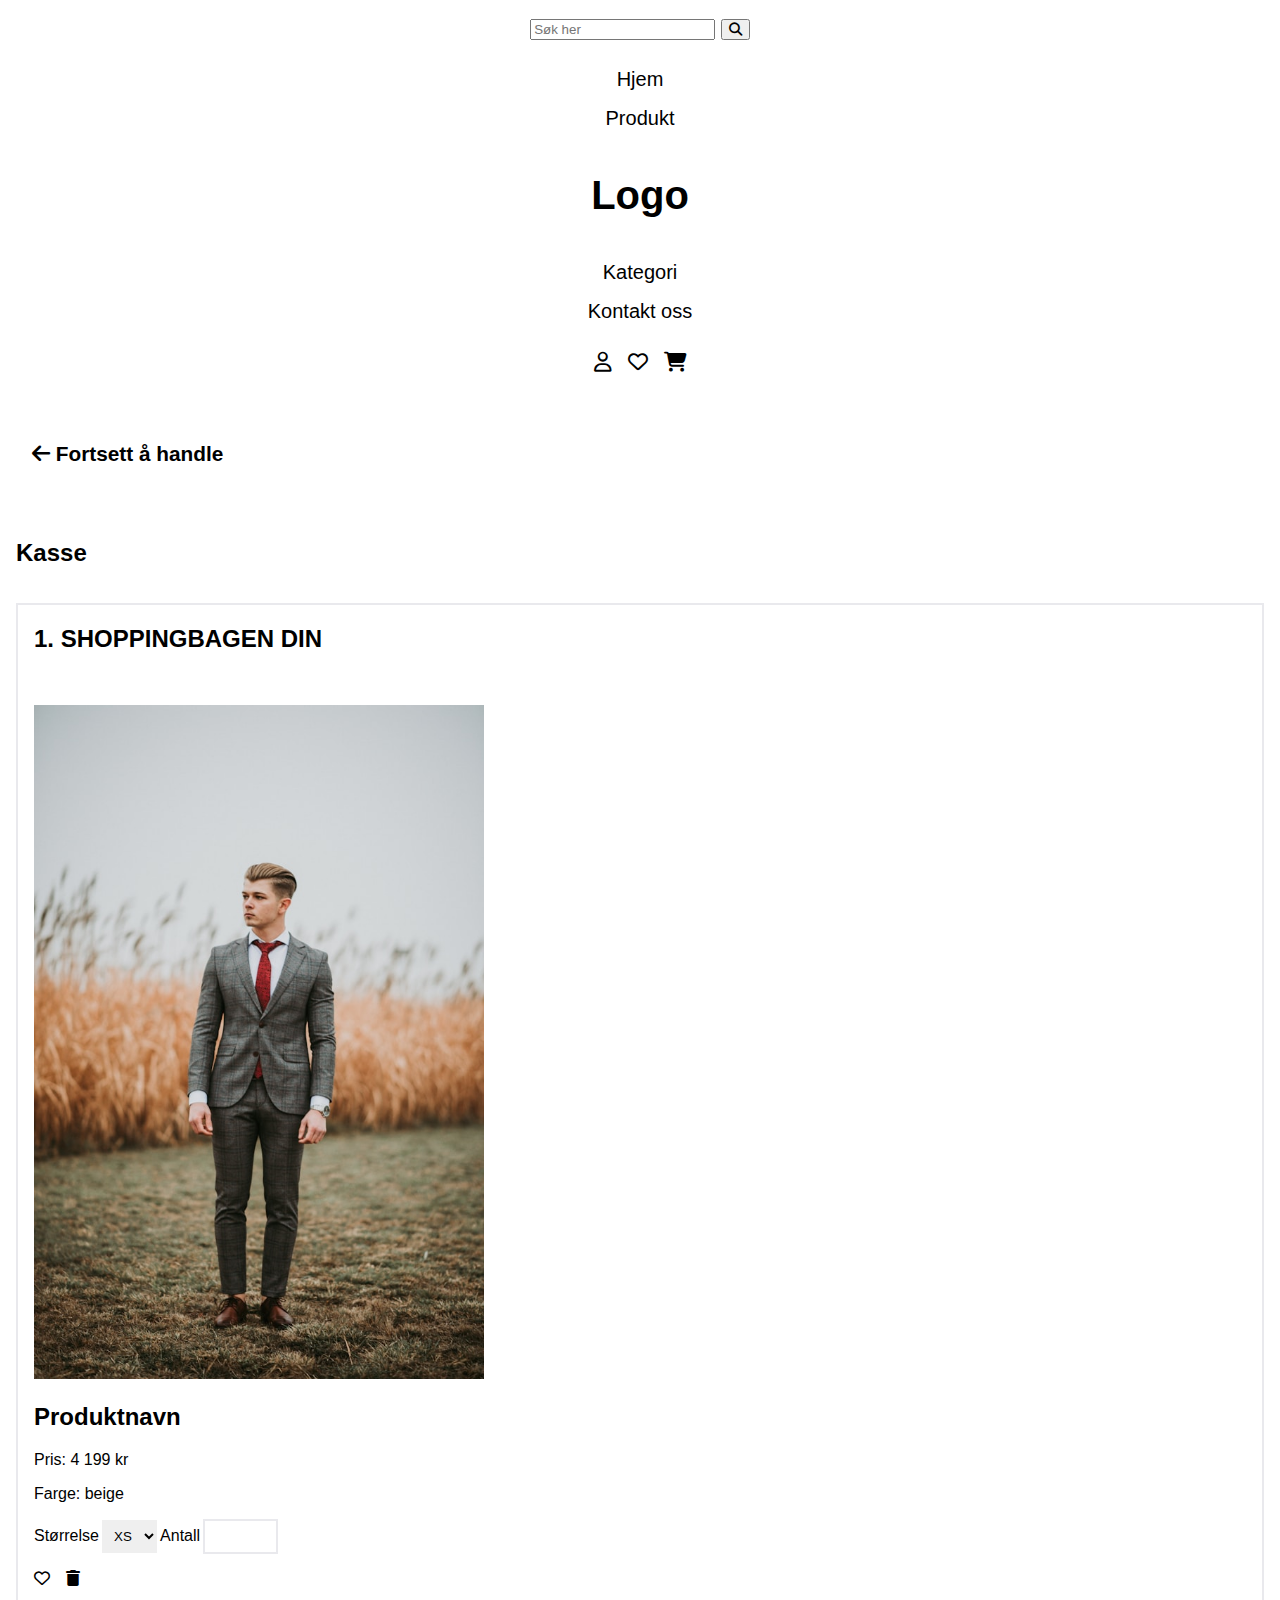
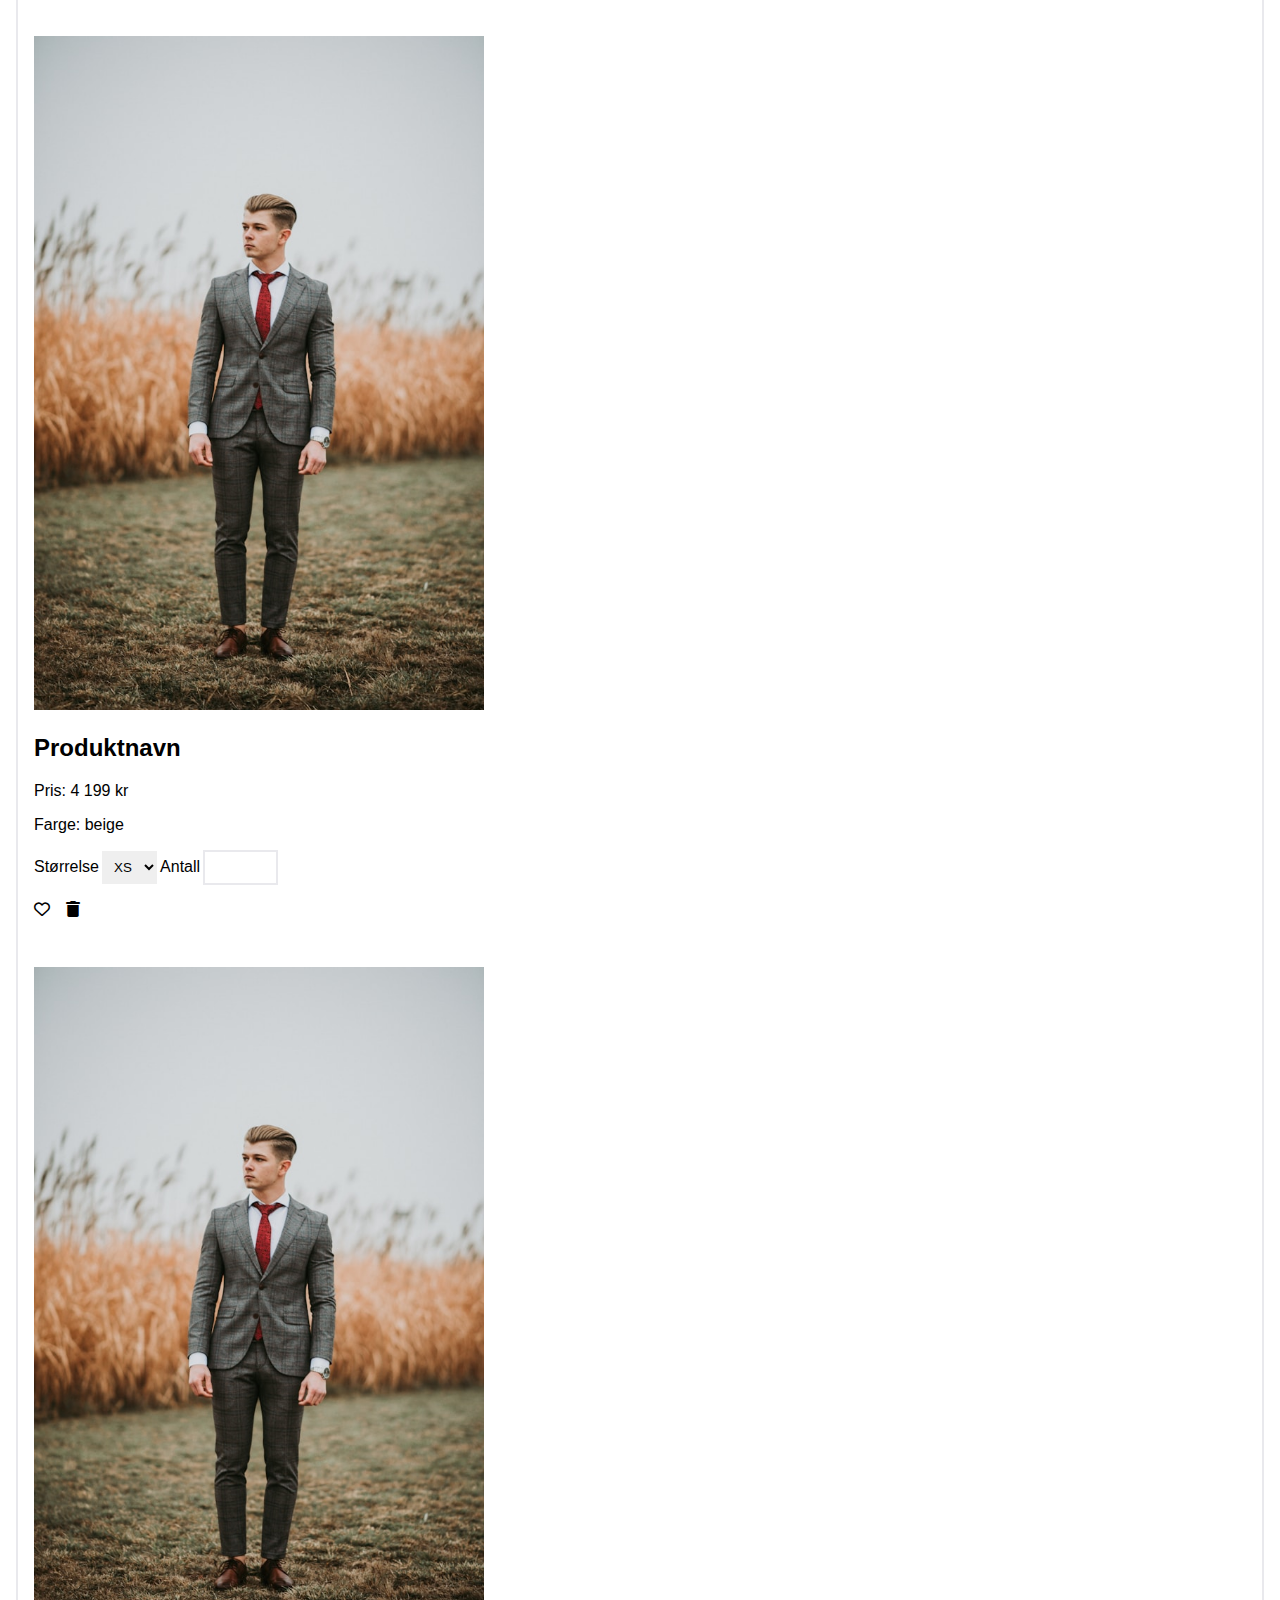
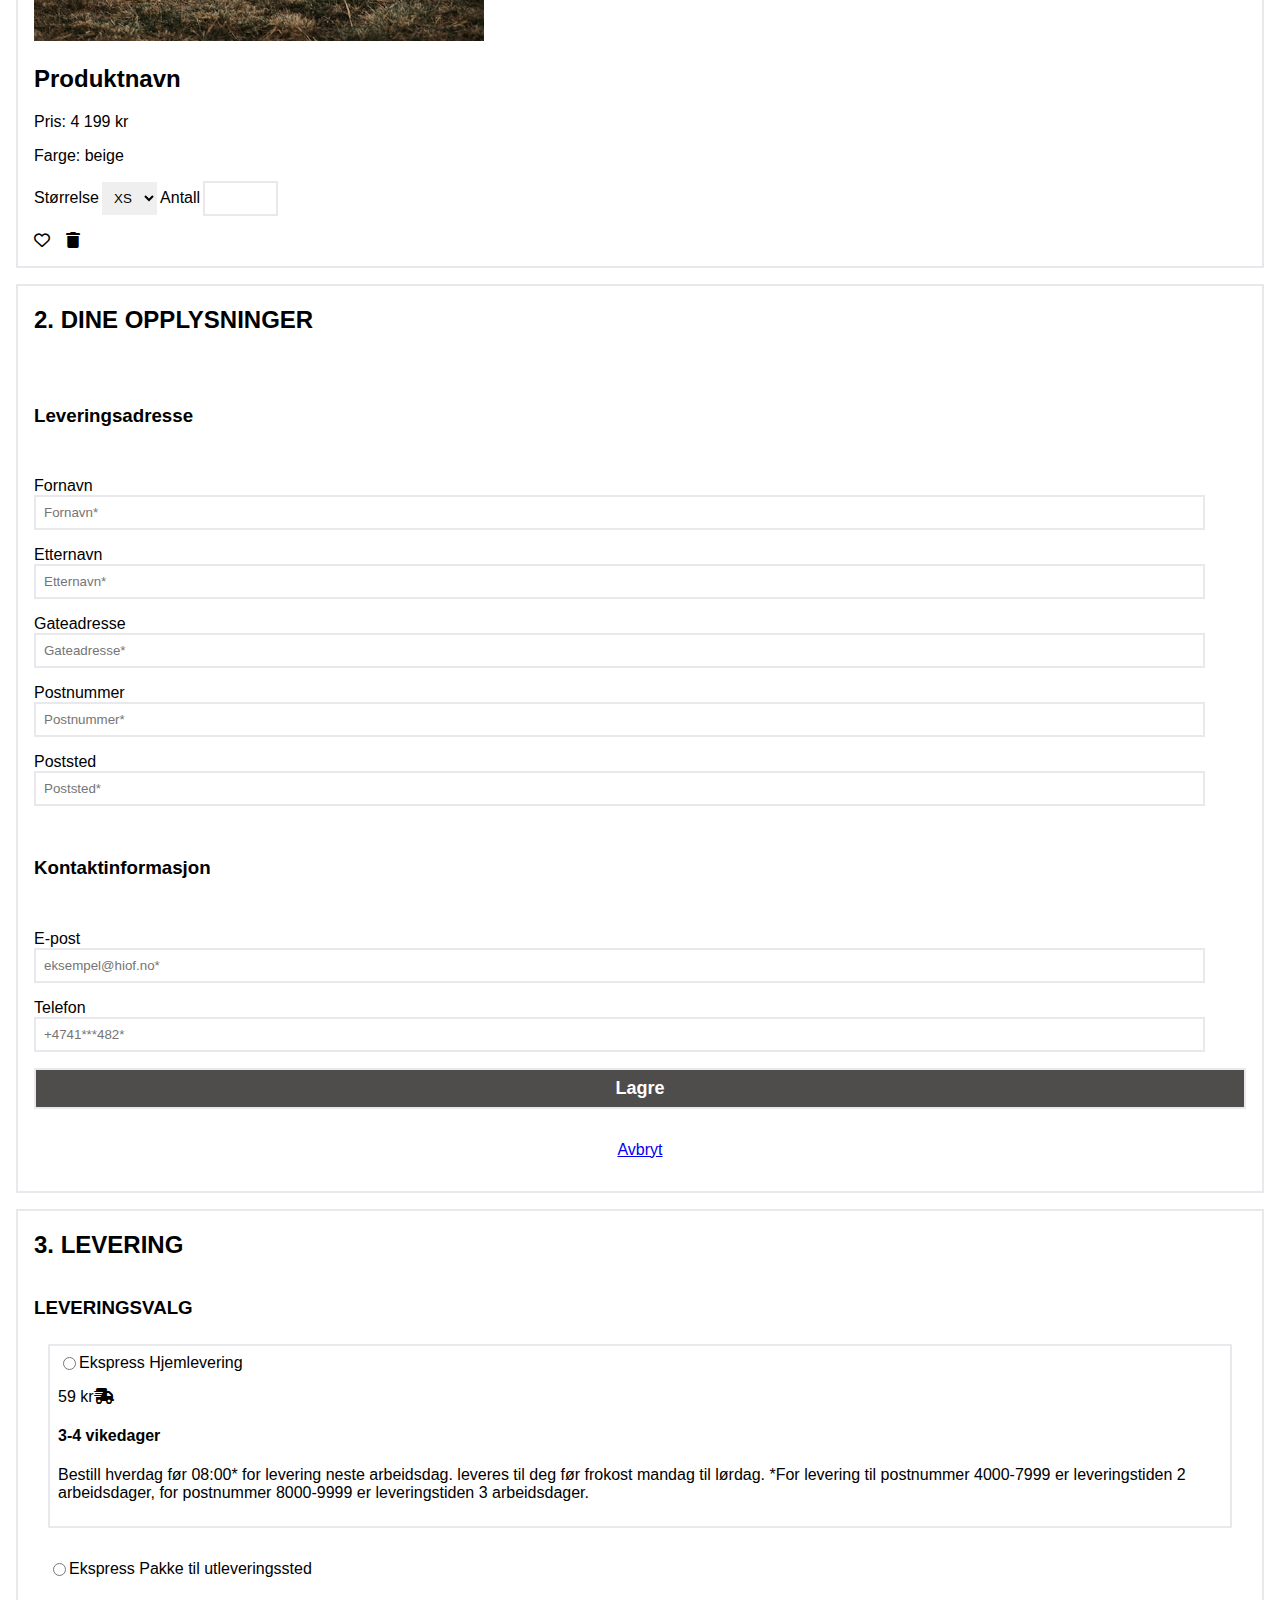
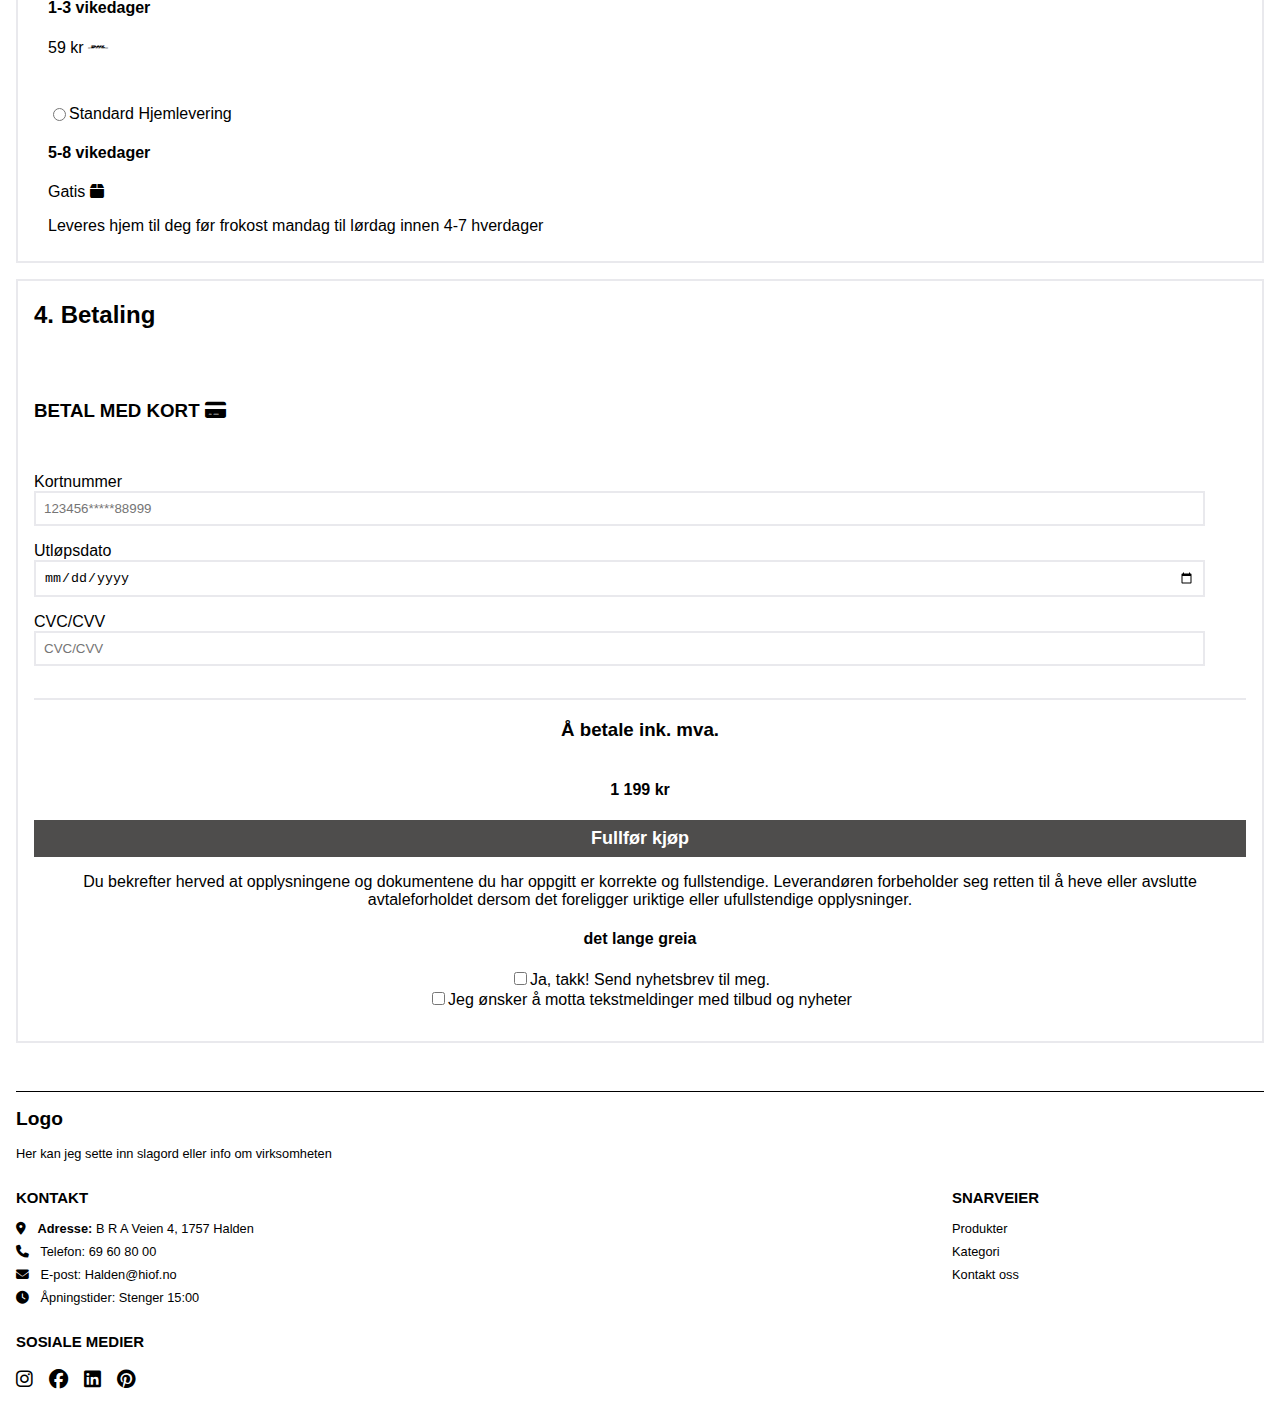
==== commit 52ab9edc: "Leveringskjema" ====
--- a/Eksamen_Webutvikling/checkout.html
+++ b/Eksamen_Webutvikling/checkout.html
@@ -167,12 +167,13 @@
             <h3>LEVERINGSVALG</h3>
             <form>
                 <fieldset>
-                    <label>Ekspress Hjemlevering
-                        <input type="radio" name="delivery" value="express home">
+                    <div class="delivery-methode">
+                        <span class="label&icon"><label for="express-home">Ekspress Hjemlevering
+                            <input type="radio" id="express-home" name="delivery" value="express home">
+                        </label><p>59 kr<i class="fa-solid fa-truck-fast"></i></p></span>
                         <h4>3-4 vikedager</h4>
-                        <p>59 kr <i class="fa-solid fa-truck-fast"></i></p>
                         <p>Bestill hverdag før 08:00* for levering neste arbeidsdag. leveres til deg før frokost mandag til lørdag. *For levering til postnummer 4000-7999 er leveringstiden 2 arbeidsdager, for postnummer 8000-9999 er leveringstiden 3 arbeidsdager.</p>
-                    </label>
+                    </div>
                     <label>
                         Ekspress Pakke til utleveringssted
                         <input type="radio" name="delivery" value="express drop-off point">
--- a/Eksamen_Webutvikling/CSS/style.css
+++ b/Eksamen_Webutvikling/CSS/style.css
@@ -75,7 +75,7 @@
     /*Legger innvendig luft slik at innholdet i seksjonen ikke er helt ut til kantene*/
     padding: 1rem;
     /*Setter bakgrunnsbilde til seksjonen*/
-    background: url(../img/Roller_skates.jpg);
+    background: url(../img/blue-dress.jpg);
     /*Cover setter bildet til å dekke område, uten at den går på repeat og fuller området*/
     background-size: cover;
     /*Avrunner hjørnene*/
@@ -134,6 +134,12 @@
 .product-card {
     display: flex;
     flex-direction: column;
+
+    img {
+        width: 380px;
+        border-radius: 25px;
+    }
+
 }
 
 .product-card .name-price{
@@ -165,10 +171,8 @@
     }
 }
 
-img {
-    width: 380px;
-    border-radius: 25px;
-}
+
+
 
 
 
@@ -218,7 +222,7 @@
         z-index: 1;
     }
 
-    span{
+    .filter{
         position: absolute;
         width: 100%;
         height: 100%;
@@ -249,7 +253,7 @@
         z-index: 1;
     }
 
-    span{
+    .filter{
         position: absolute;
         width: 100%;
         height: 100%;
@@ -269,9 +273,9 @@
     width: 100%;
     margin: 0.5rem;
 
-    /*background-image: url(../img/wedding.jpg);
+    background-image: url(../img/wedding.jpg);
     background-size: cover;
-    border-radius: 25px;*/
+    border-radius: 25px;
 
     h3{
         position: absolute;
@@ -280,7 +284,7 @@
         z-index: 1;
     }
 
-    /*span{
+    .filter{
         position: absolute;
         width: 100%;
         height: 100%;
@@ -289,7 +293,7 @@
         border-radius: 25px;
         background-color: rgb(255, 255, 255);
         opacity: 0.3;
-    }*/
+    }
 }
 
 
@@ -311,7 +315,7 @@
         z-index: 1;
     }
 
-    span{
+    .filter{
         position: absolute;
         width: 100%;
         height: 100%;
@@ -341,7 +345,7 @@
         z-index: 1;
     }
 
-    span{
+    .filter{
         position: absolute;
         width: 100%;
         height: 100%;
@@ -784,11 +788,13 @@
     border: none;
     gap: 2rem;
 
-    label{
+
+    .delivery-methode{
         border: 2px solid rgb(233, 233, 237);
         padding: 0.5rem;
     }
 
+    
     input{
         float: left;
     }
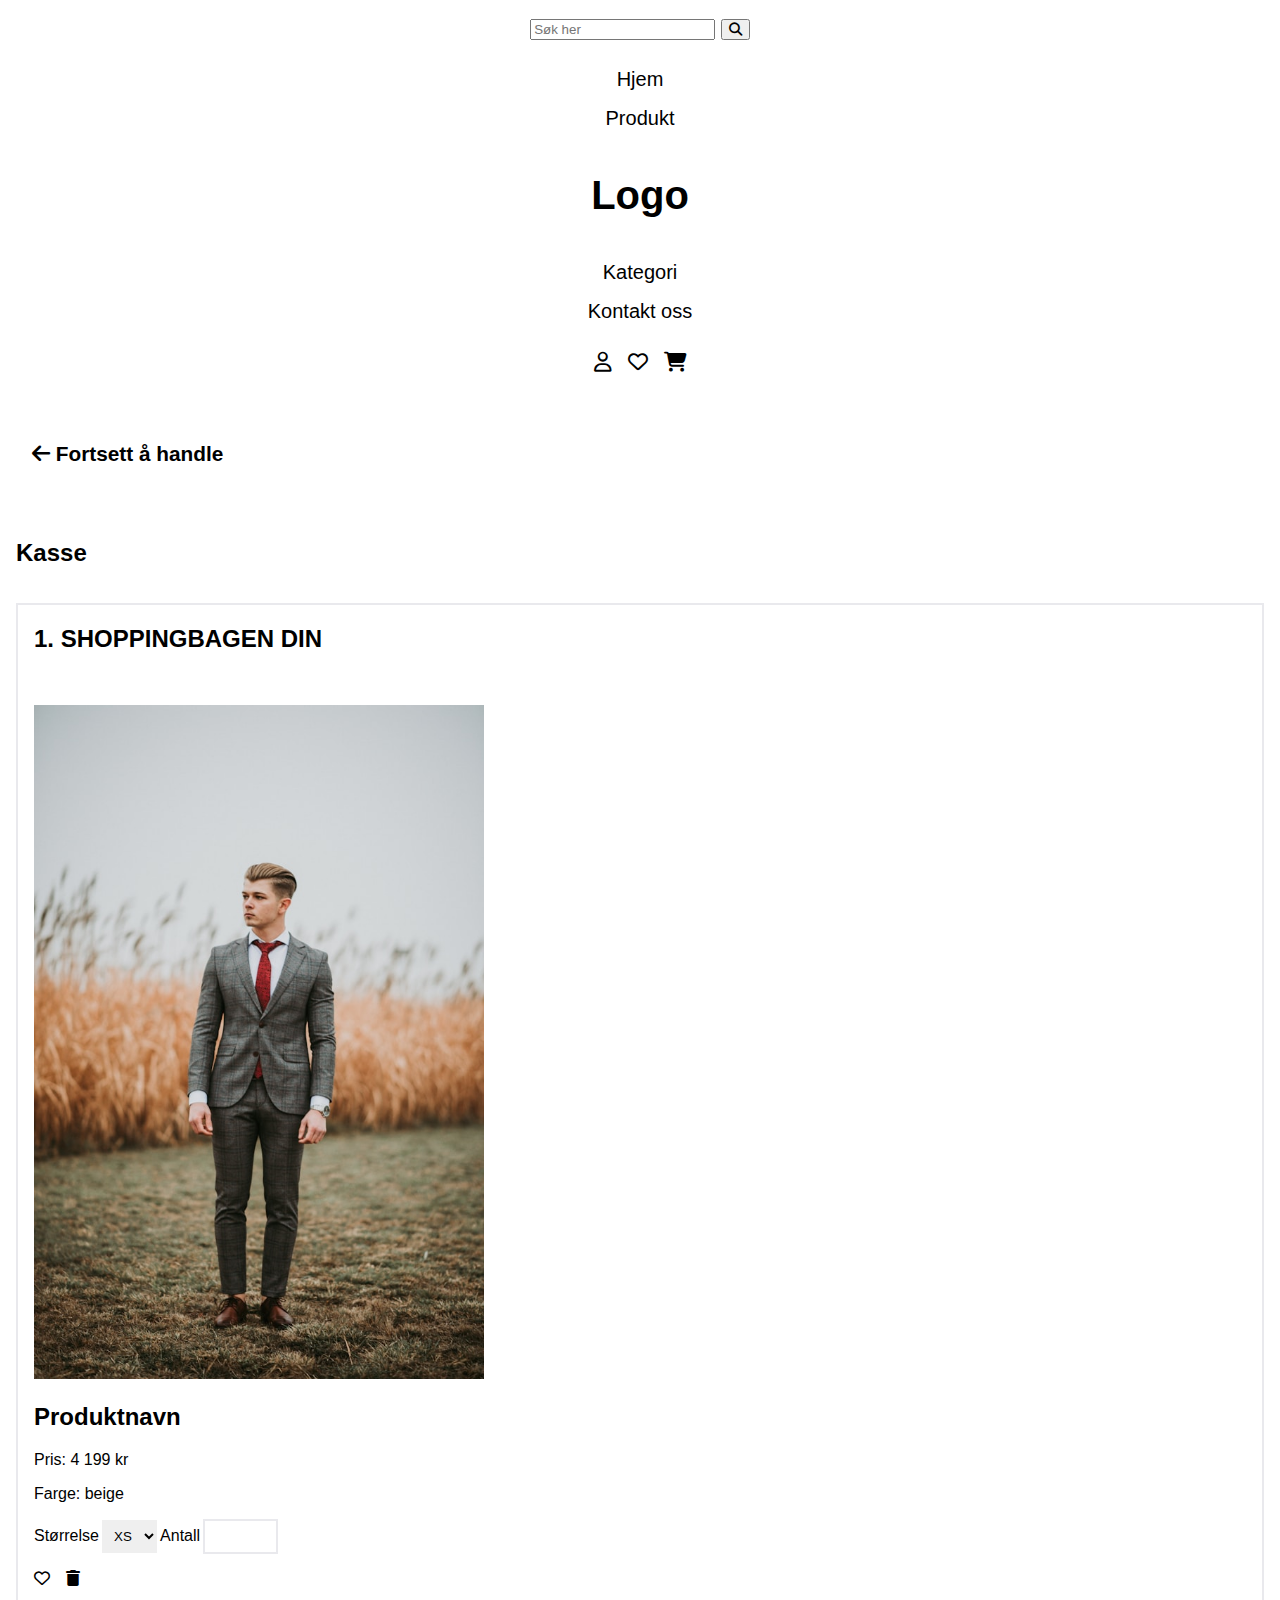
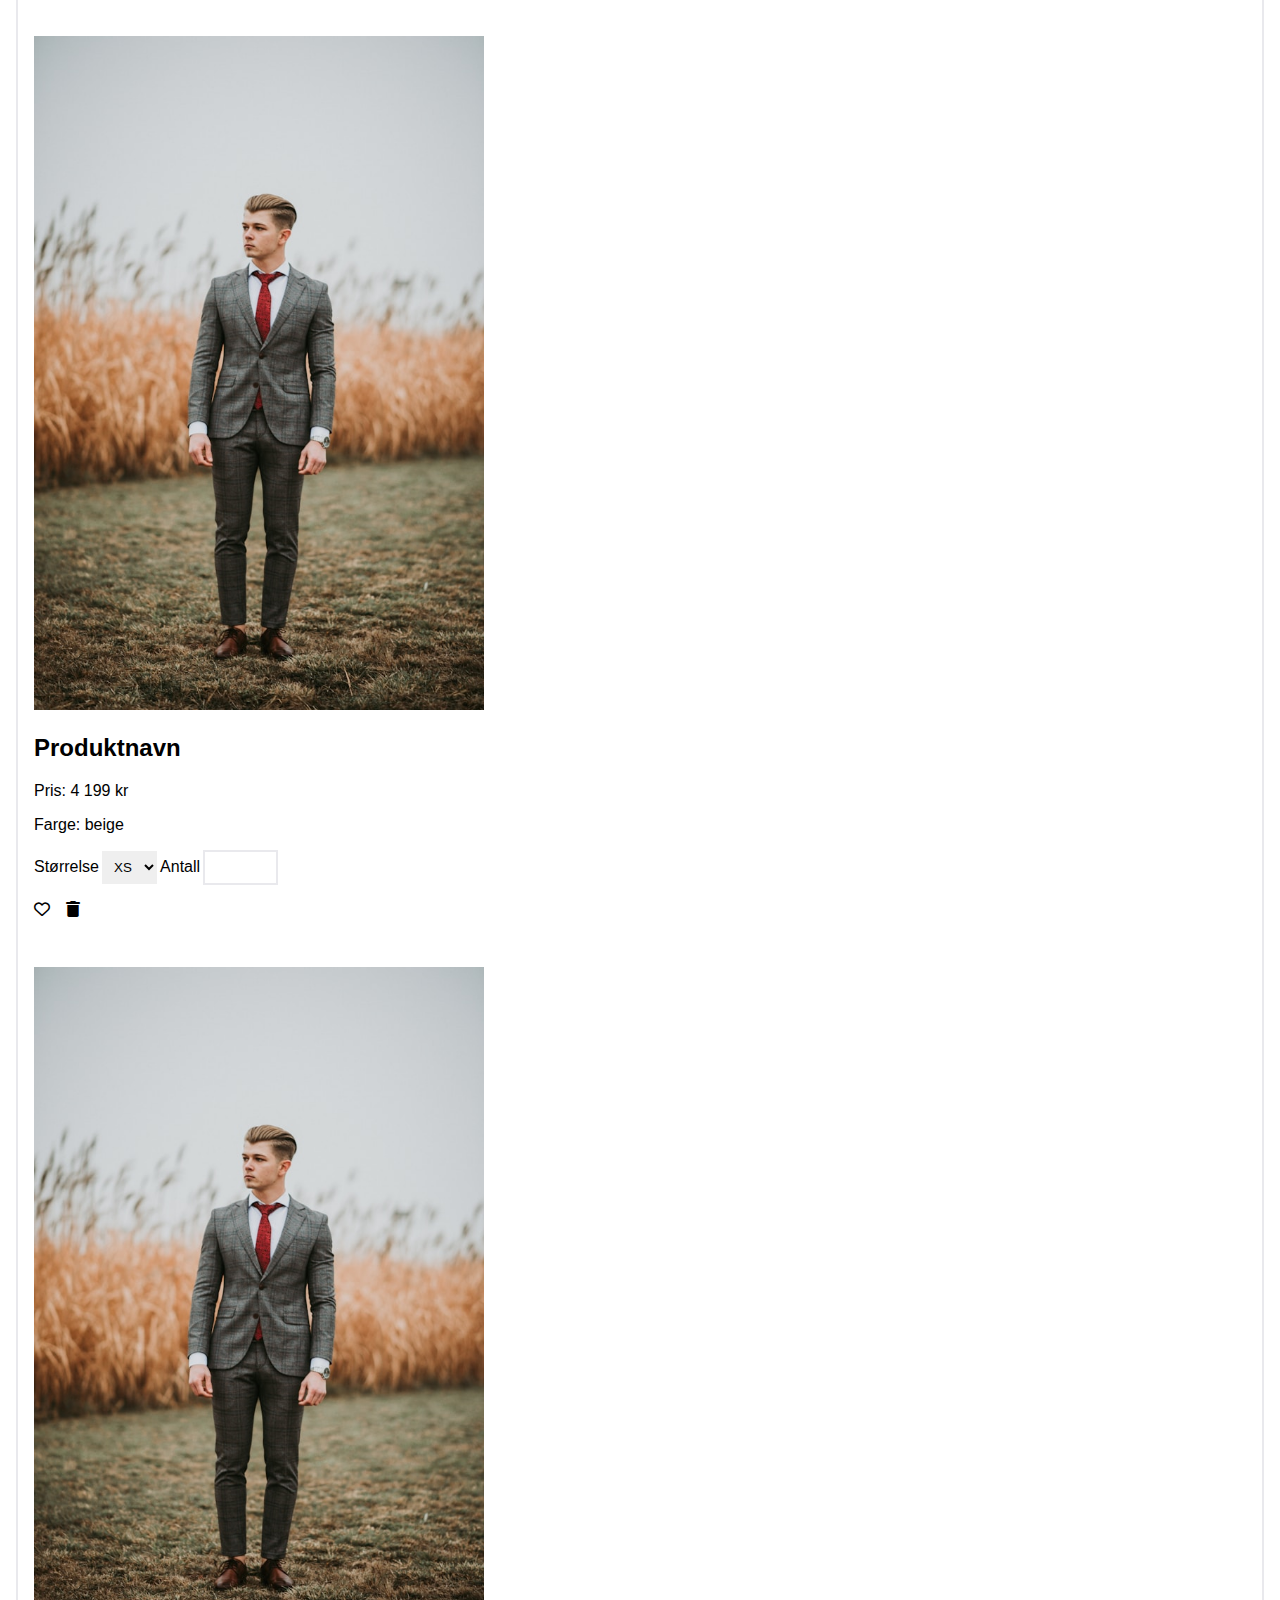
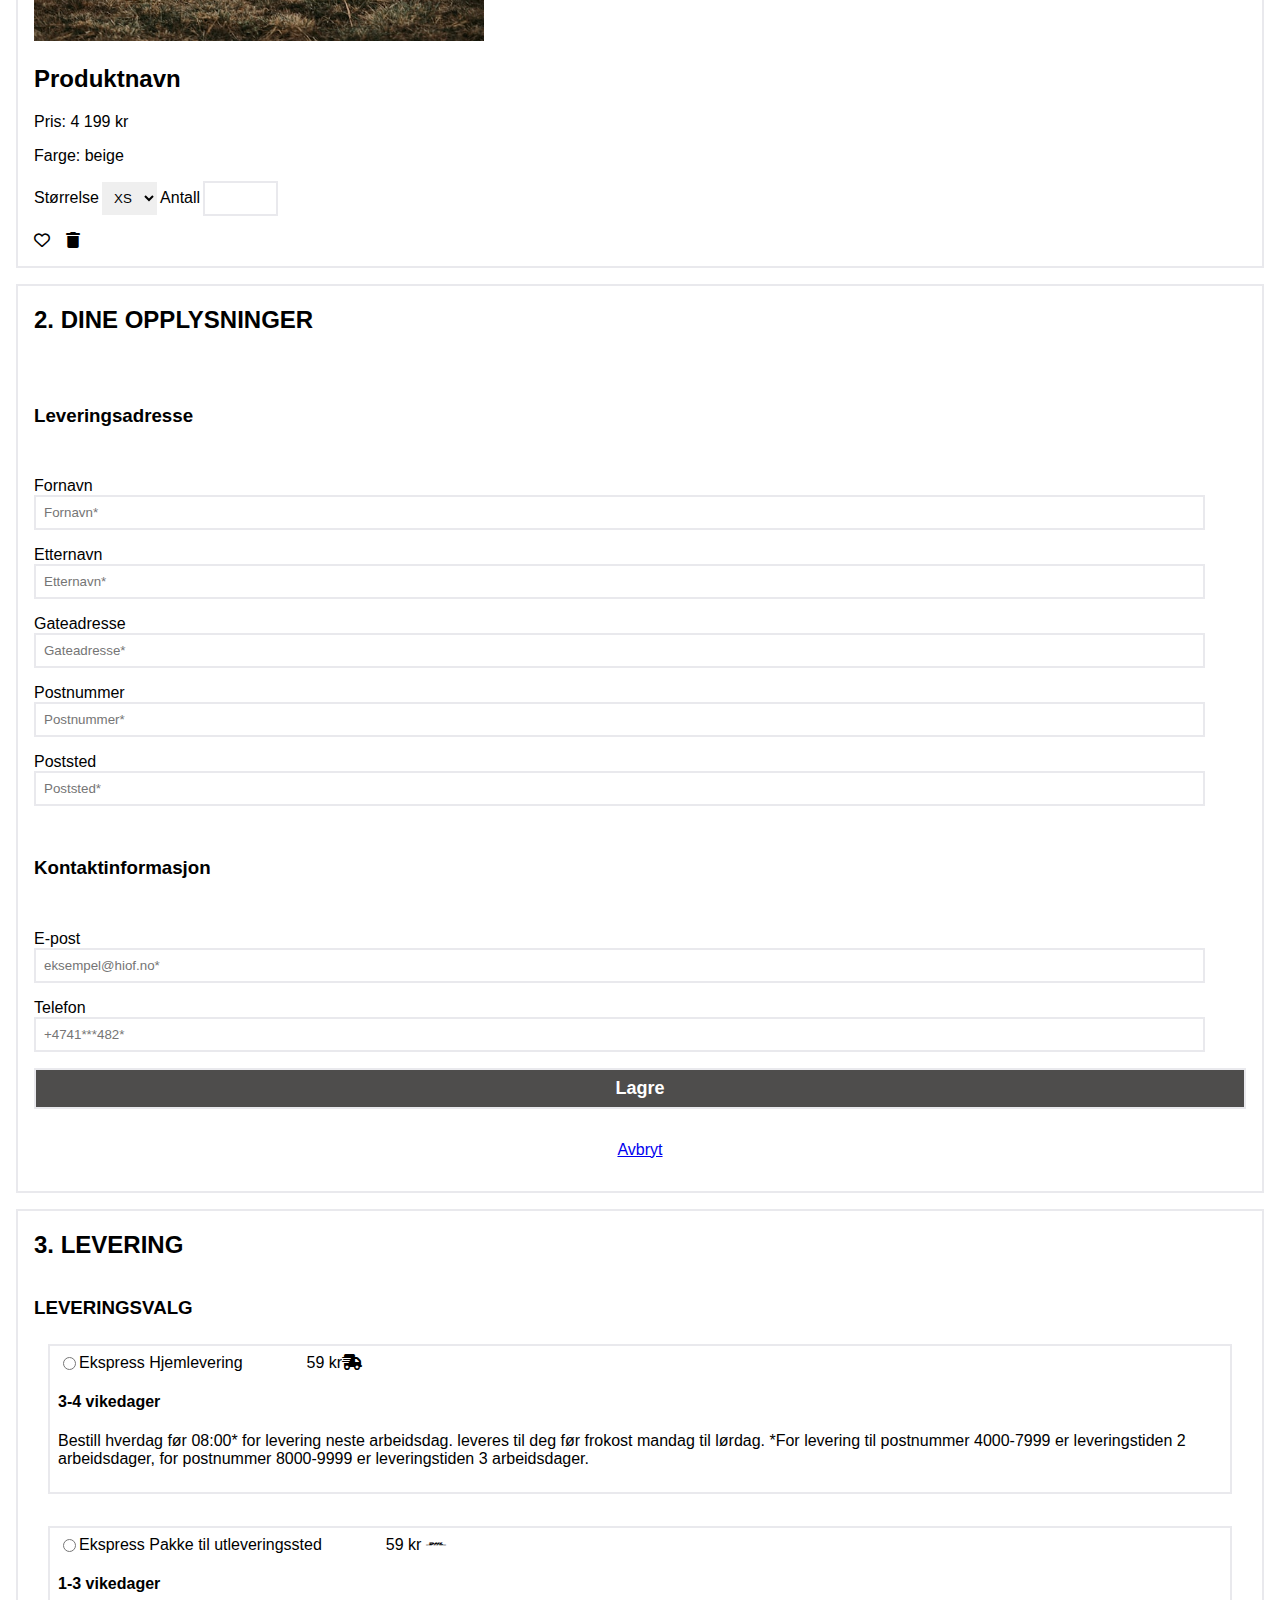
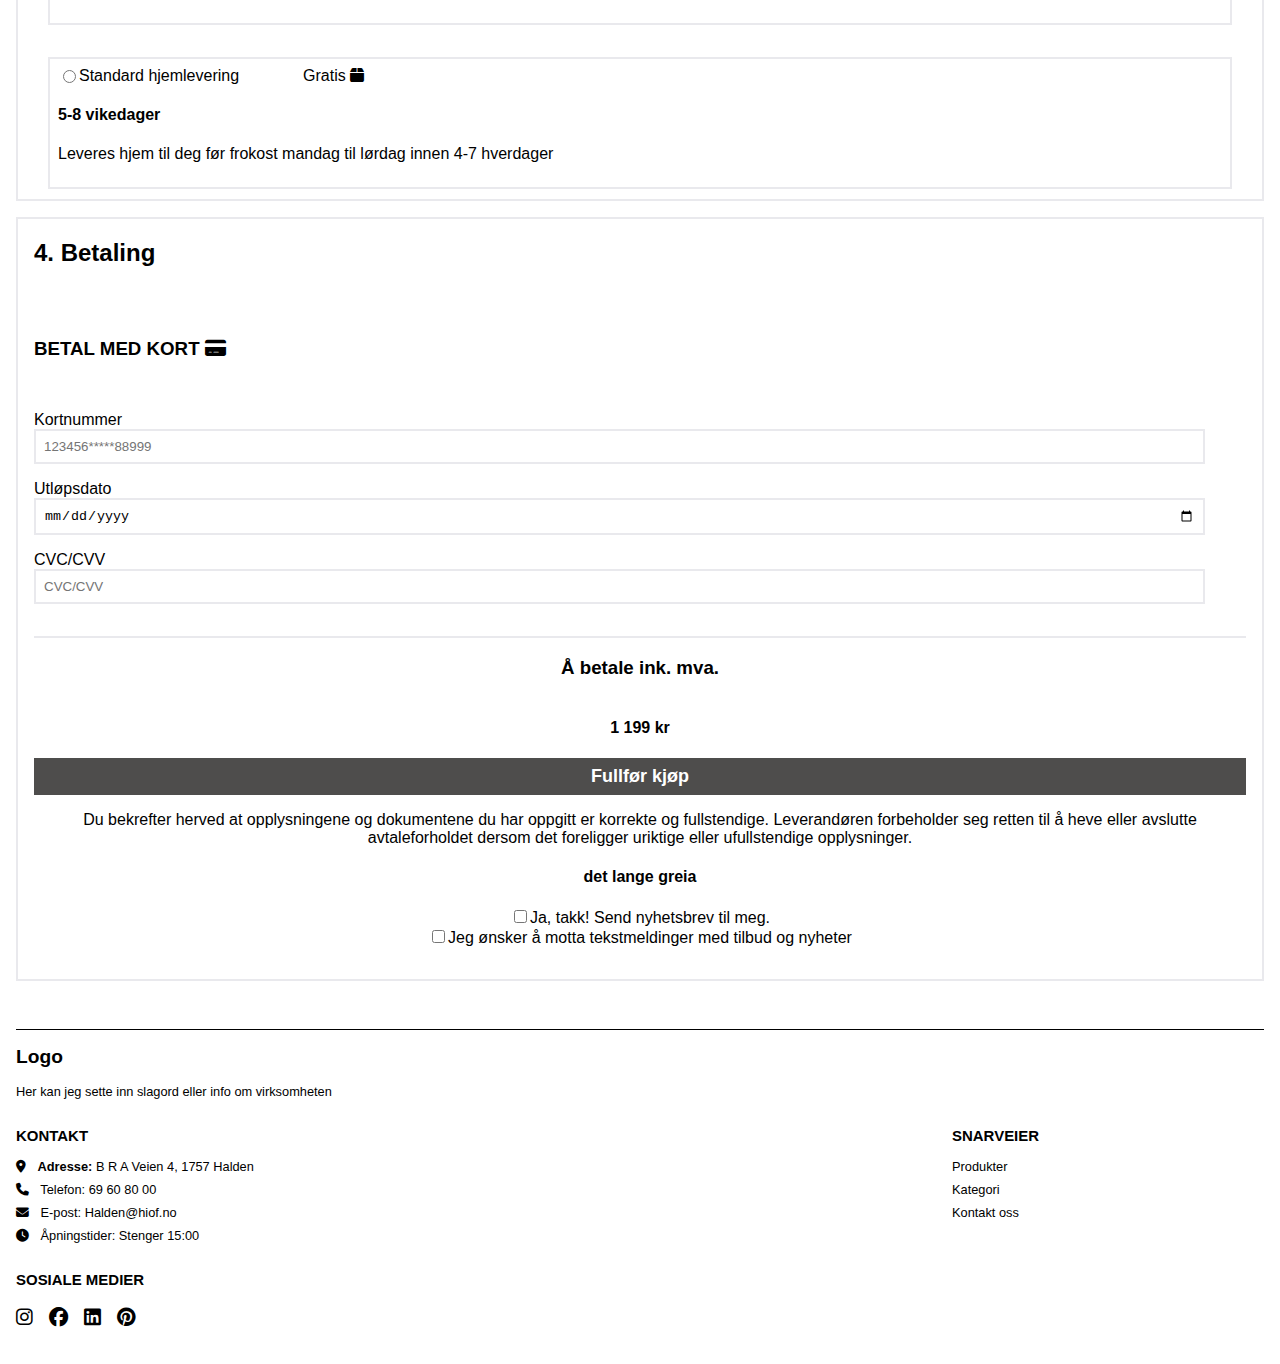
==== commit 5fd7101b: "leveringskjema" ====
--- a/Eksamen_Webutvikling/checkout.html
+++ b/Eksamen_Webutvikling/checkout.html
@@ -42,7 +42,7 @@
             </ul>
         </nav>
         <h2>Kasse</h2>
-        <section id="shoppingbag"> <!--flex?-->
+        <section id="shoppingbag">
             <h2>1. SHOPPINGBAGEN DIN</h2>
             <article>
                 <img src="img/suit.jpg" alt="mann i dress">
@@ -168,25 +168,29 @@
             <form>
                 <fieldset>
                     <div class="delivery-methode">
-                        <span class="label&icon"><label for="express-home">Ekspress Hjemlevering
-                            <input type="radio" id="express-home" name="delivery" value="express home">
-                        </label><p>59 kr<i class="fa-solid fa-truck-fast"></i></p></span>
+                        <input type="radio" id="express-home" name="delivery" value="express home">
+                        <label for="express-home">Ekspress Hjemlevering
+                            <span>59 kr<i class="fa-solid fa-truck-fast"></i></span>
+                        </label>
                         <h4>3-4 vikedager</h4>
                         <p>Bestill hverdag før 08:00* for levering neste arbeidsdag. leveres til deg før frokost mandag til lørdag. *For levering til postnummer 4000-7999 er leveringstiden 2 arbeidsdager, for postnummer 8000-9999 er leveringstiden 3 arbeidsdager.</p>
                     </div>
-                    <label>
-                        Ekspress Pakke til utleveringssted
-                        <input type="radio" name="delivery" value="express drop-off point">
+                    <div class="delivery-methode">
+                        <input type="radio" id="drop-off" name="delivery" value="express drop-off-point">
+                        <label for="drop-off">Ekspress Pakke til utleveringssted
+                            <span>59 kr <i class="fa-brands fa-dhl"></i></span>
+                        </label>
                         <h4>1-3 vikedager</h4>
-                        <p>59 kr <i class="fa-brands fa-dhl"></i></p>
-                    </label>
-                    <label>
-                        Standard Hjemlevering
-                        <input type="radio" name="delivery" value="standard home">
+                        <p></p>
+                    </div>
+                    <div class="delivery-methode">
+                        <input type="radio" id="home" name="delivery" value="standard-home">
+                        <label for="home">Standard hjemlevering
+                            <span>Gratis <i class="fa-solid fa-box"></i></span>
+                        </label>
                         <h4>5-8 vikedager</h4>
-                        <p>Gatis <i class="fa-solid fa-box"></i></p>
                         <p>Leveres hjem til deg før frokost mandag til lørdag innen 4-7 hverdager</p>
-                    </label>
+                    </div>
                 </fieldset>
             </form>
         </section>
--- a/Eksamen_Webutvikling/CSS/style.css
+++ b/Eksamen_Webutvikling/CSS/style.css
@@ -792,9 +792,14 @@
     .delivery-methode{
         border: 2px solid rgb(233, 233, 237);
         padding: 0.5rem;
-    }
-
-    
+
+        label{
+            display: flex;
+            gap: 4rem;
+        }
+    }
+
+
     input{
         float: left;
     }
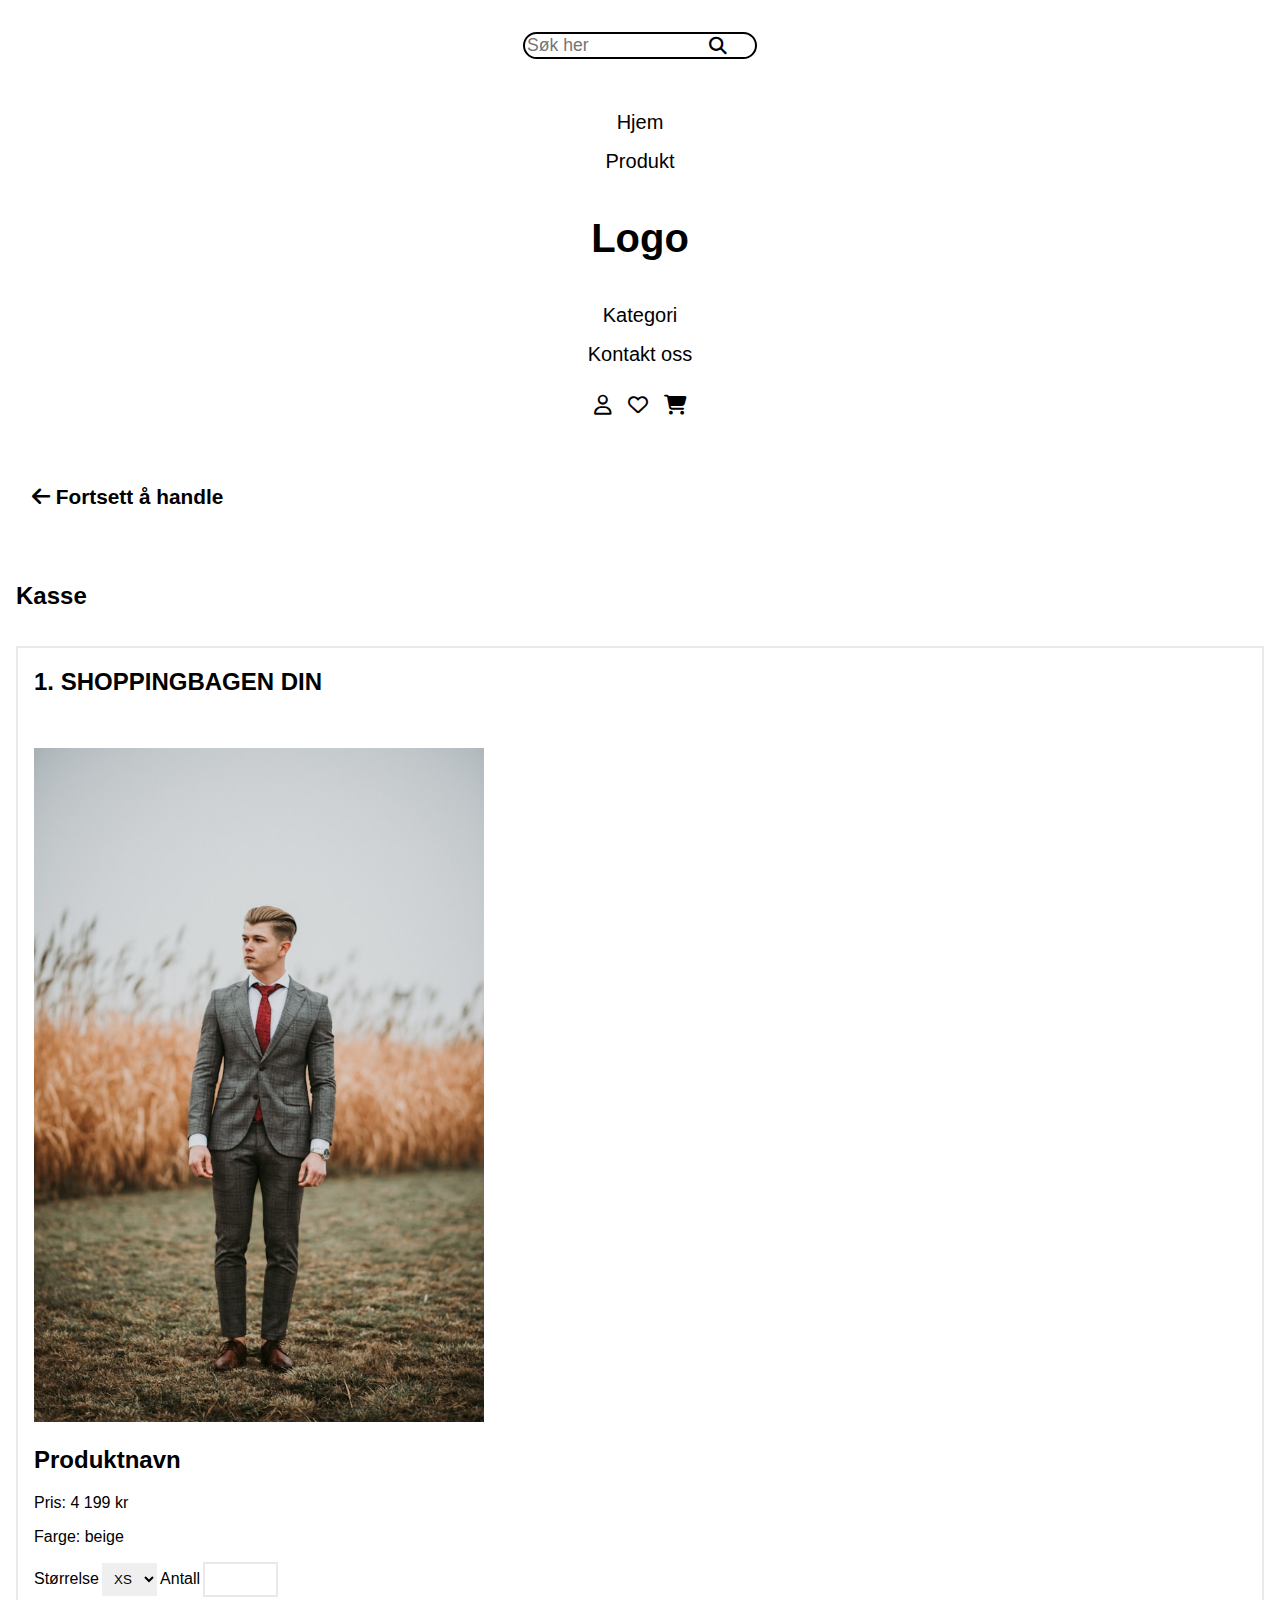
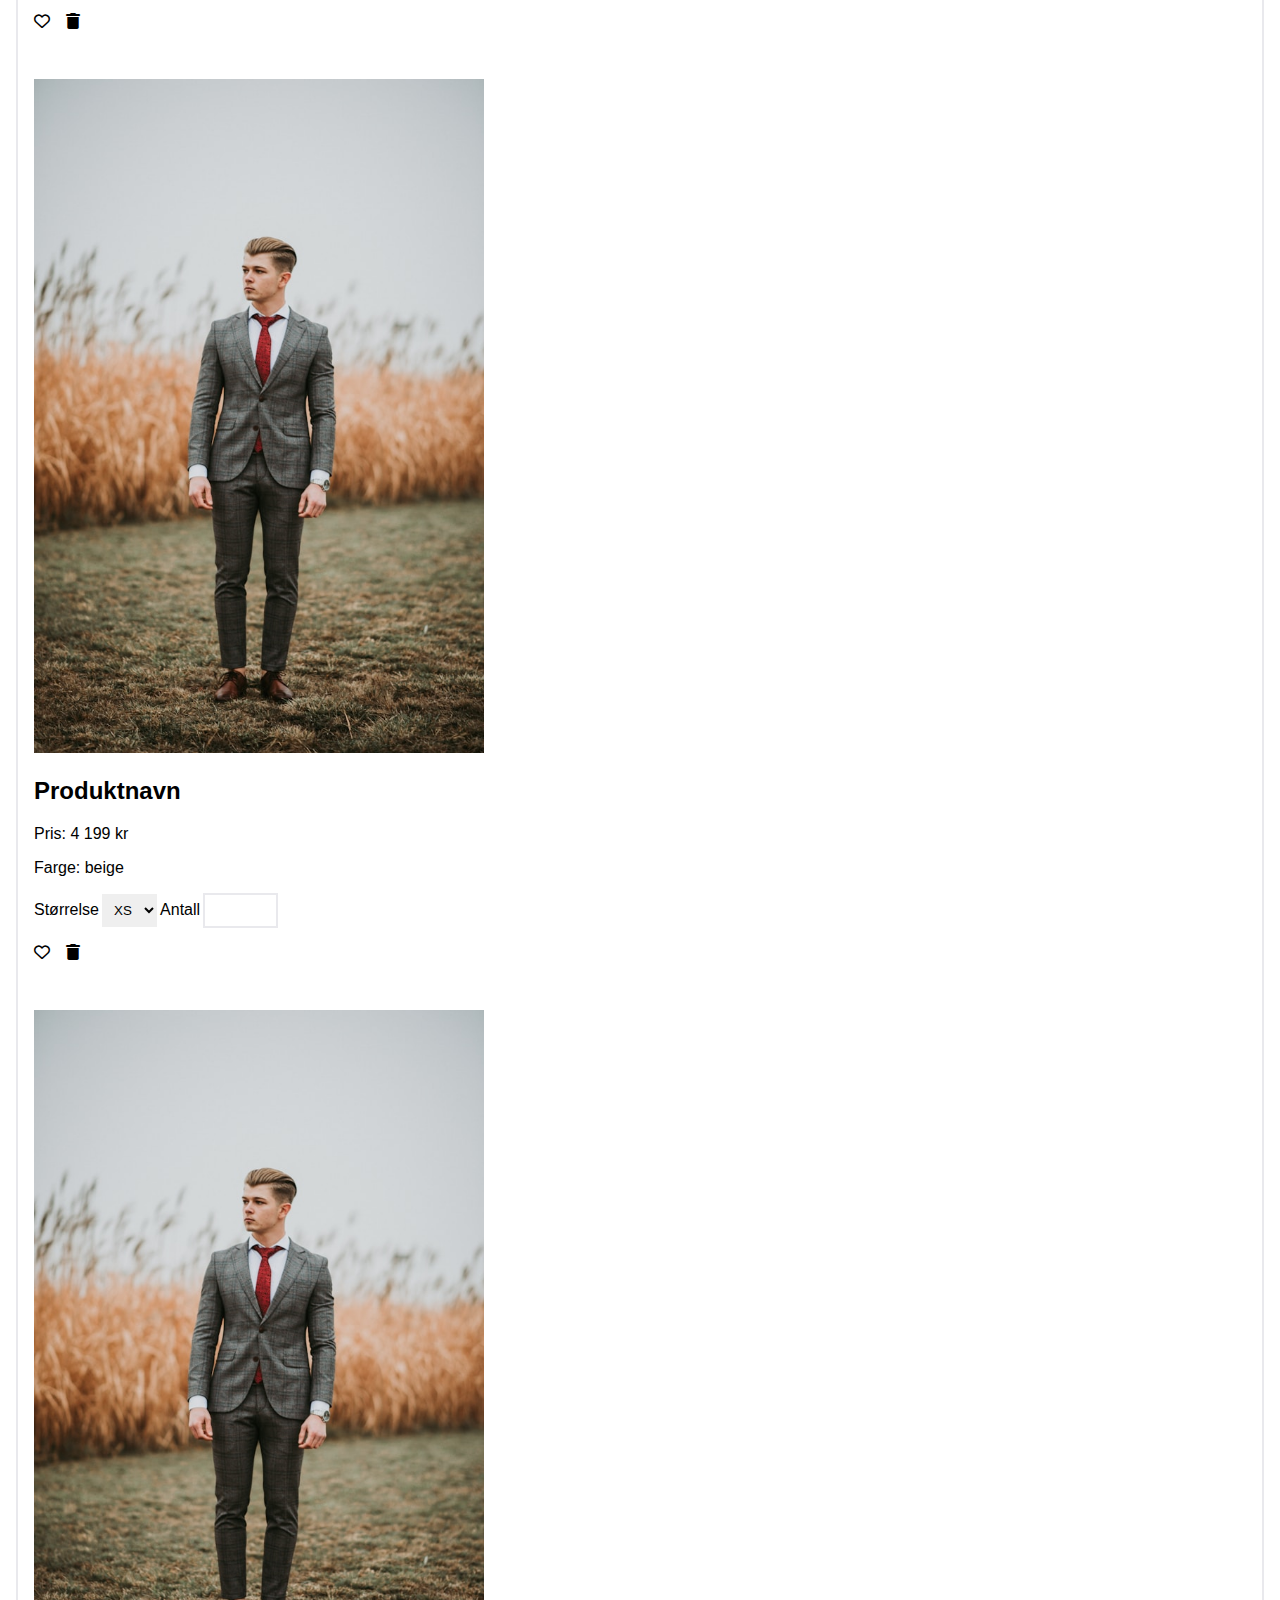
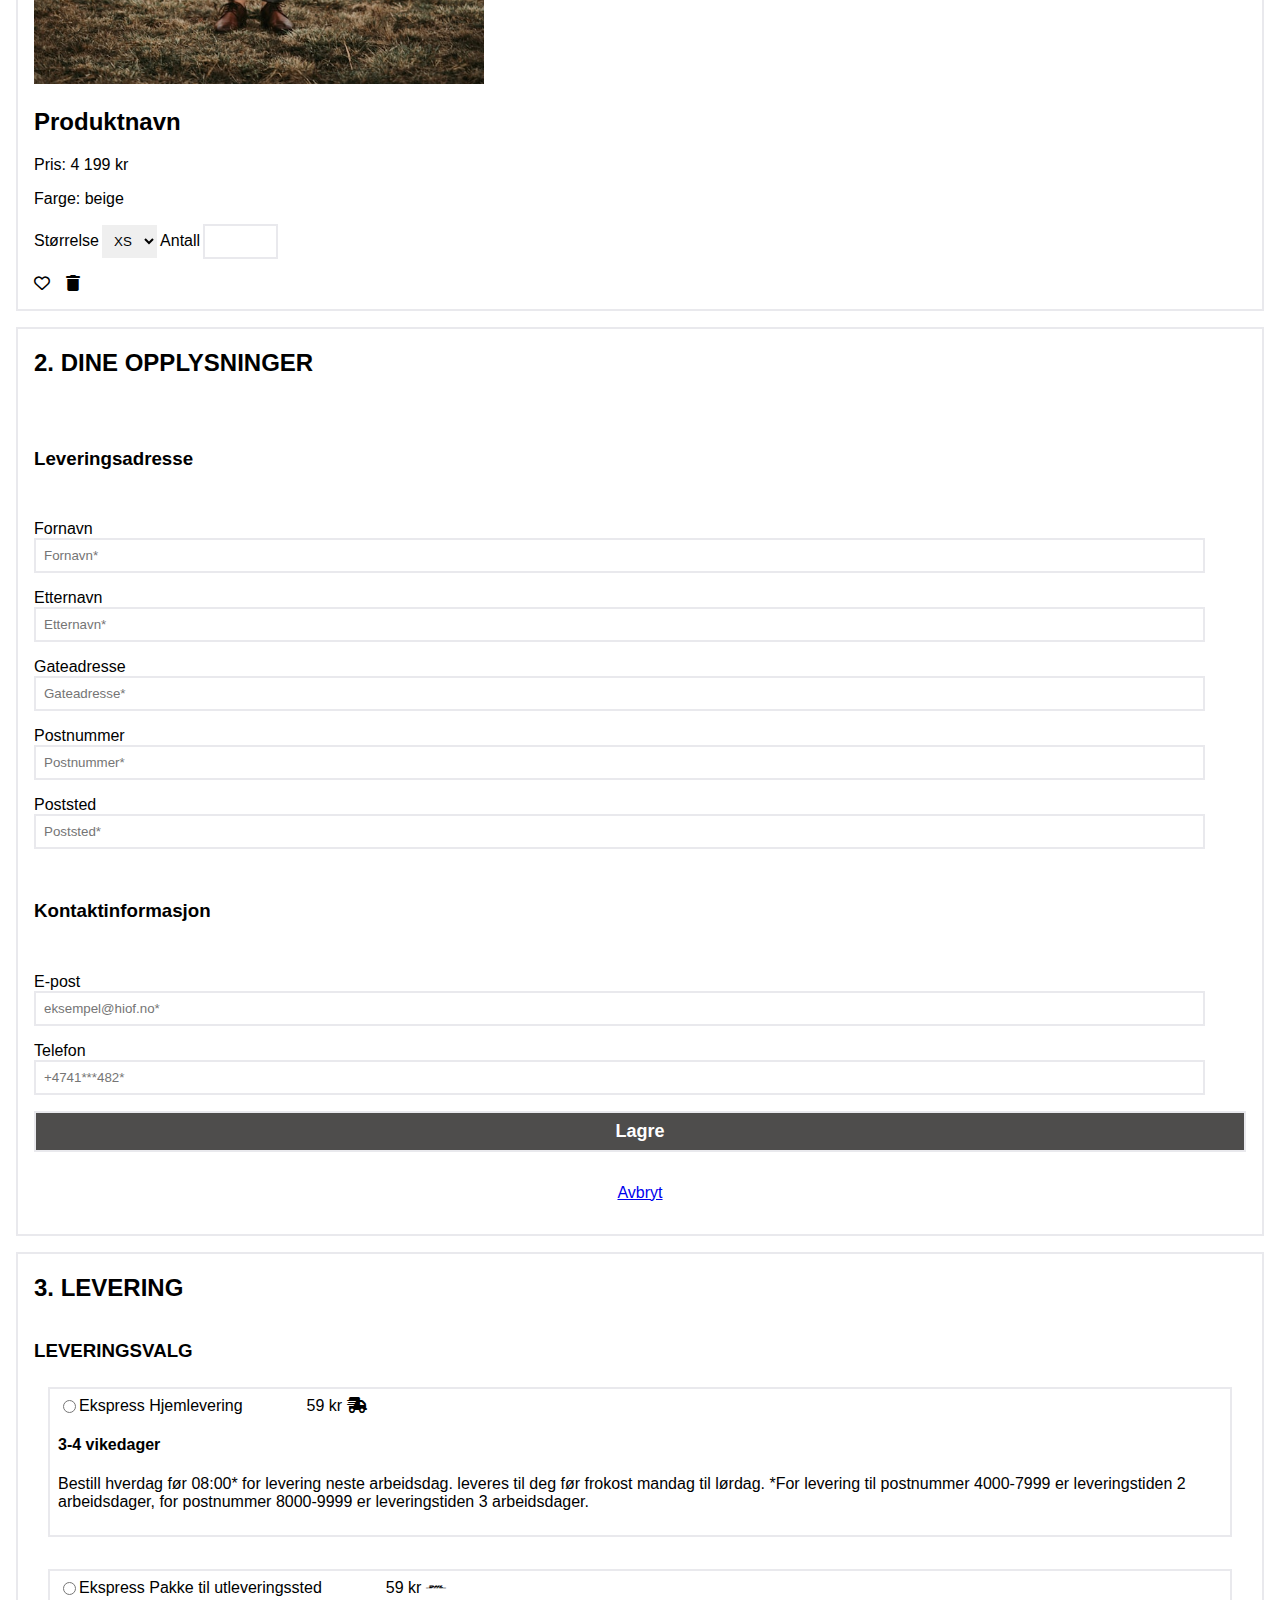
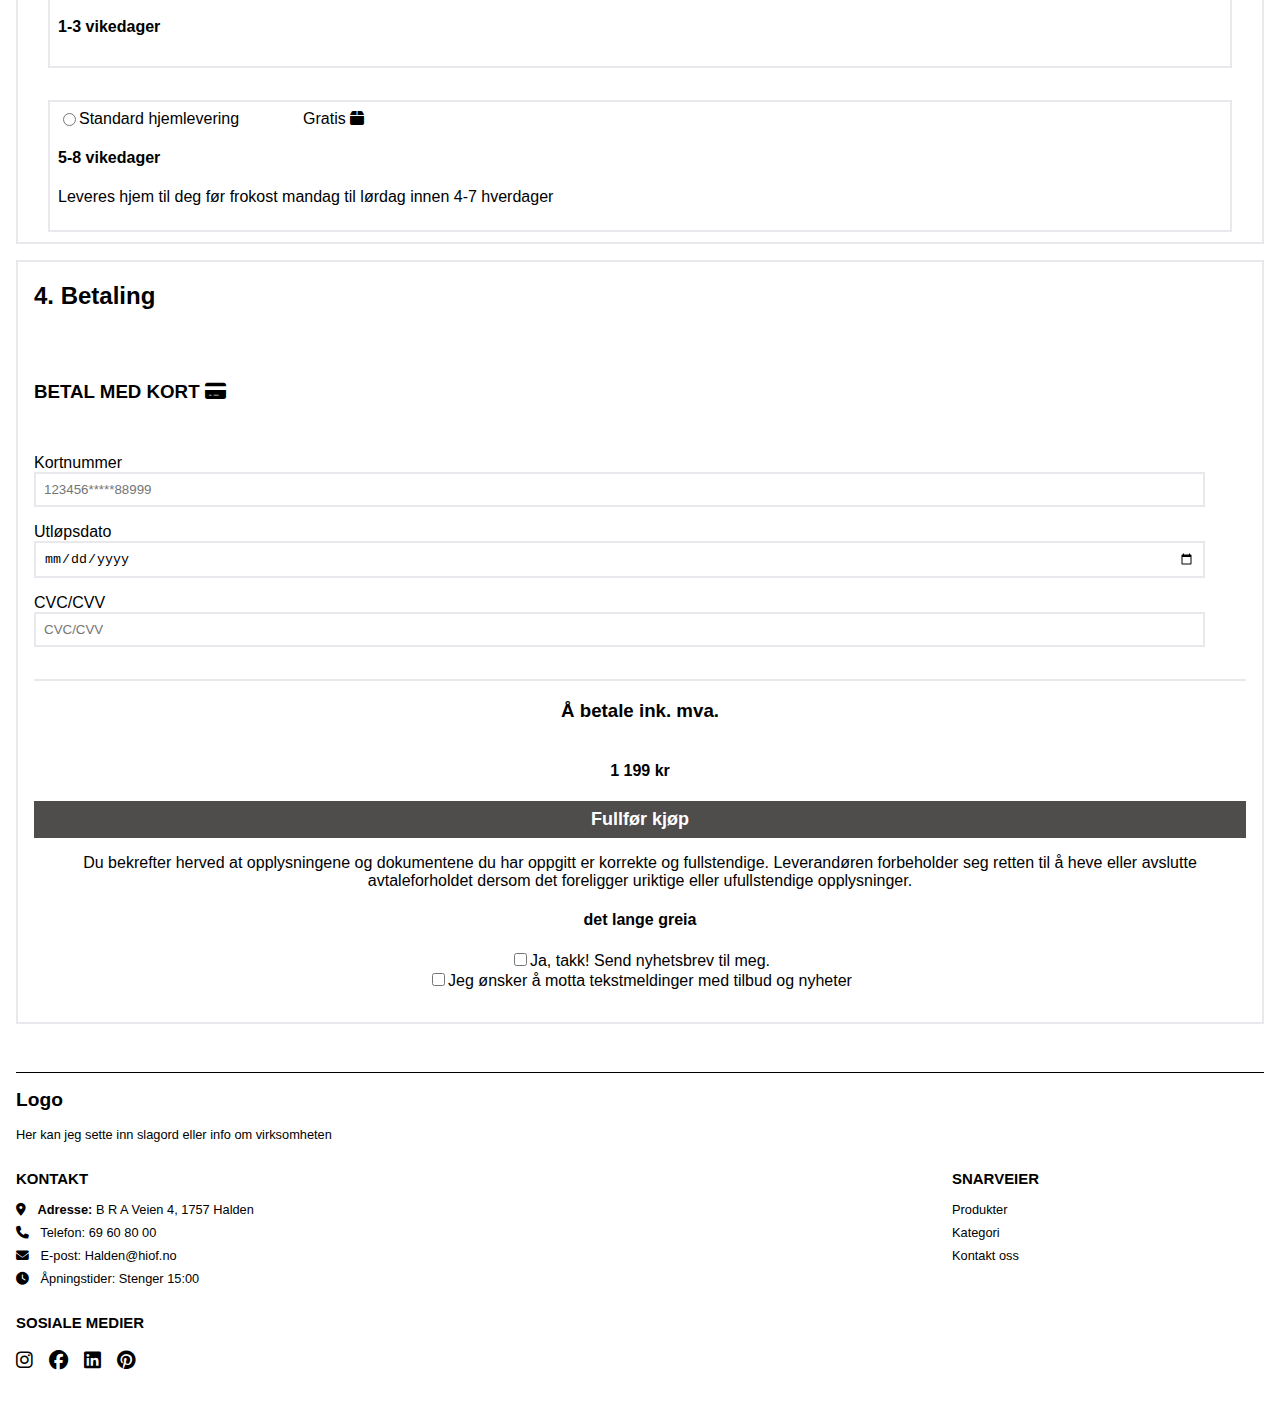
==== commit ab2c2d19: "søkefelt" ====
--- a/Eksamen_Webutvikling/checkout.html
+++ b/Eksamen_Webutvikling/checkout.html
@@ -23,9 +23,9 @@
             </form>
             <ul class="list-style nav-text-center">
                 <li class="space-between"><a href="index.html">Hjem</a></li>
-                <li class="space-between"><a href="#pop-items">Produkt</a></li>
+                <li class="space-between"><a href="index.html#pop-items">Produkt</a></li>
                 <li class="space-between"><h1><a href="index.html">Logo</a></h1></li>
-                <li class="space-between"><a href="#cat-tile">Kategori</a></li>
+                <li class="space-between"><a href="index.html#cat-tile">Kategori</a></li>
                 <li class="space-between"><a href="#contactus">Kontakt oss</a></li>
             </ul>
             <ul class="list-style listitem-center">
@@ -170,7 +170,7 @@
                     <div class="delivery-methode">
                         <input type="radio" id="express-home" name="delivery" value="express home">
                         <label for="express-home">Ekspress Hjemlevering
-                            <span>59 kr<i class="fa-solid fa-truck-fast"></i></span>
+                            <span>59 kr <i class="fa-solid fa-truck-fast"></i></span>
                         </label>
                         <h4>3-4 vikedager</h4>
                         <p>Bestill hverdag før 08:00* for levering neste arbeidsdag. leveres til deg før frokost mandag til lørdag. *For levering til postnummer 4000-7999 er leveringstiden 2 arbeidsdager, for postnummer 8000-9999 er leveringstiden 3 arbeidsdager.</p>
--- a/Eksamen_Webutvikling/CSS/style.css
+++ b/Eksamen_Webutvikling/CSS/style.css
@@ -19,10 +19,27 @@
     display: flex;
     align-items: center;
     flex-direction: column;
-    margin: 0;
-    padding: 1rem;
-    padding-top: 2;
+    margin: 1rem;
+    padding: 1rem;
     font-size: 20px;
+
+
+    .flex-nav form input{
+        display: block;
+        font-size: 1.1rem;
+        border: 2px solid rgb(0, 0, 0);
+        border-radius: 25px;
+    }
+
+    .flex-nav form button{
+        background: none;
+        border: none;
+        position: relative;
+        bottom: 25px;
+        left: 180px;
+        font-size: 1.1rem;
+
+    }
 }
 
 /*Listestyling, klassen fjerner punktene, evt understrek og gir svart tekst*/
@@ -81,17 +98,11 @@
     /*Avrunner hjørnene*/
     border-radius: 25px;
 
-    h2{
-        padding-left: 10rem;
+    h2, p{
+        padding-left: 11rem;
         padding-right: 2rem;
     }
 
-    p{
-        margin-bottom: 2rem;
-        padding-left: 10rem;
-        padding-right: 2rem;
-        color: white;
-    }
 }
 
 #banner a{
@@ -211,7 +222,7 @@
     width: 100%;
     margin: 0.5rem;
 
-    background-image: url(../img/wedding.jpg);
+    background-image: url(../img/sandales.jpg);
     background-size: cover;
     border-radius: 25px;
 
@@ -242,7 +253,7 @@
     margin: 0.5rem;
     
 
-    background-image: url(../img/wedding.jpg);
+    background-image: url(../img/clothing.jpg);
     background-size: cover;
     border-radius: 25px;
 
@@ -273,7 +284,7 @@
     width: 100%;
     margin: 0.5rem;
 
-    background-image: url(../img/wedding.jpg);
+    background-image: url(../img/summer-clothes.jpg);
     background-size: cover;
     border-radius: 25px;
 
@@ -304,7 +315,7 @@
     width: 100%;
     margin: 0.5rem;
 
-    background-image: url(../img/wedding.jpg);
+    background-image: url(../img/accessories.jpg);
     background-size: cover;
     border-radius: 25px;
 
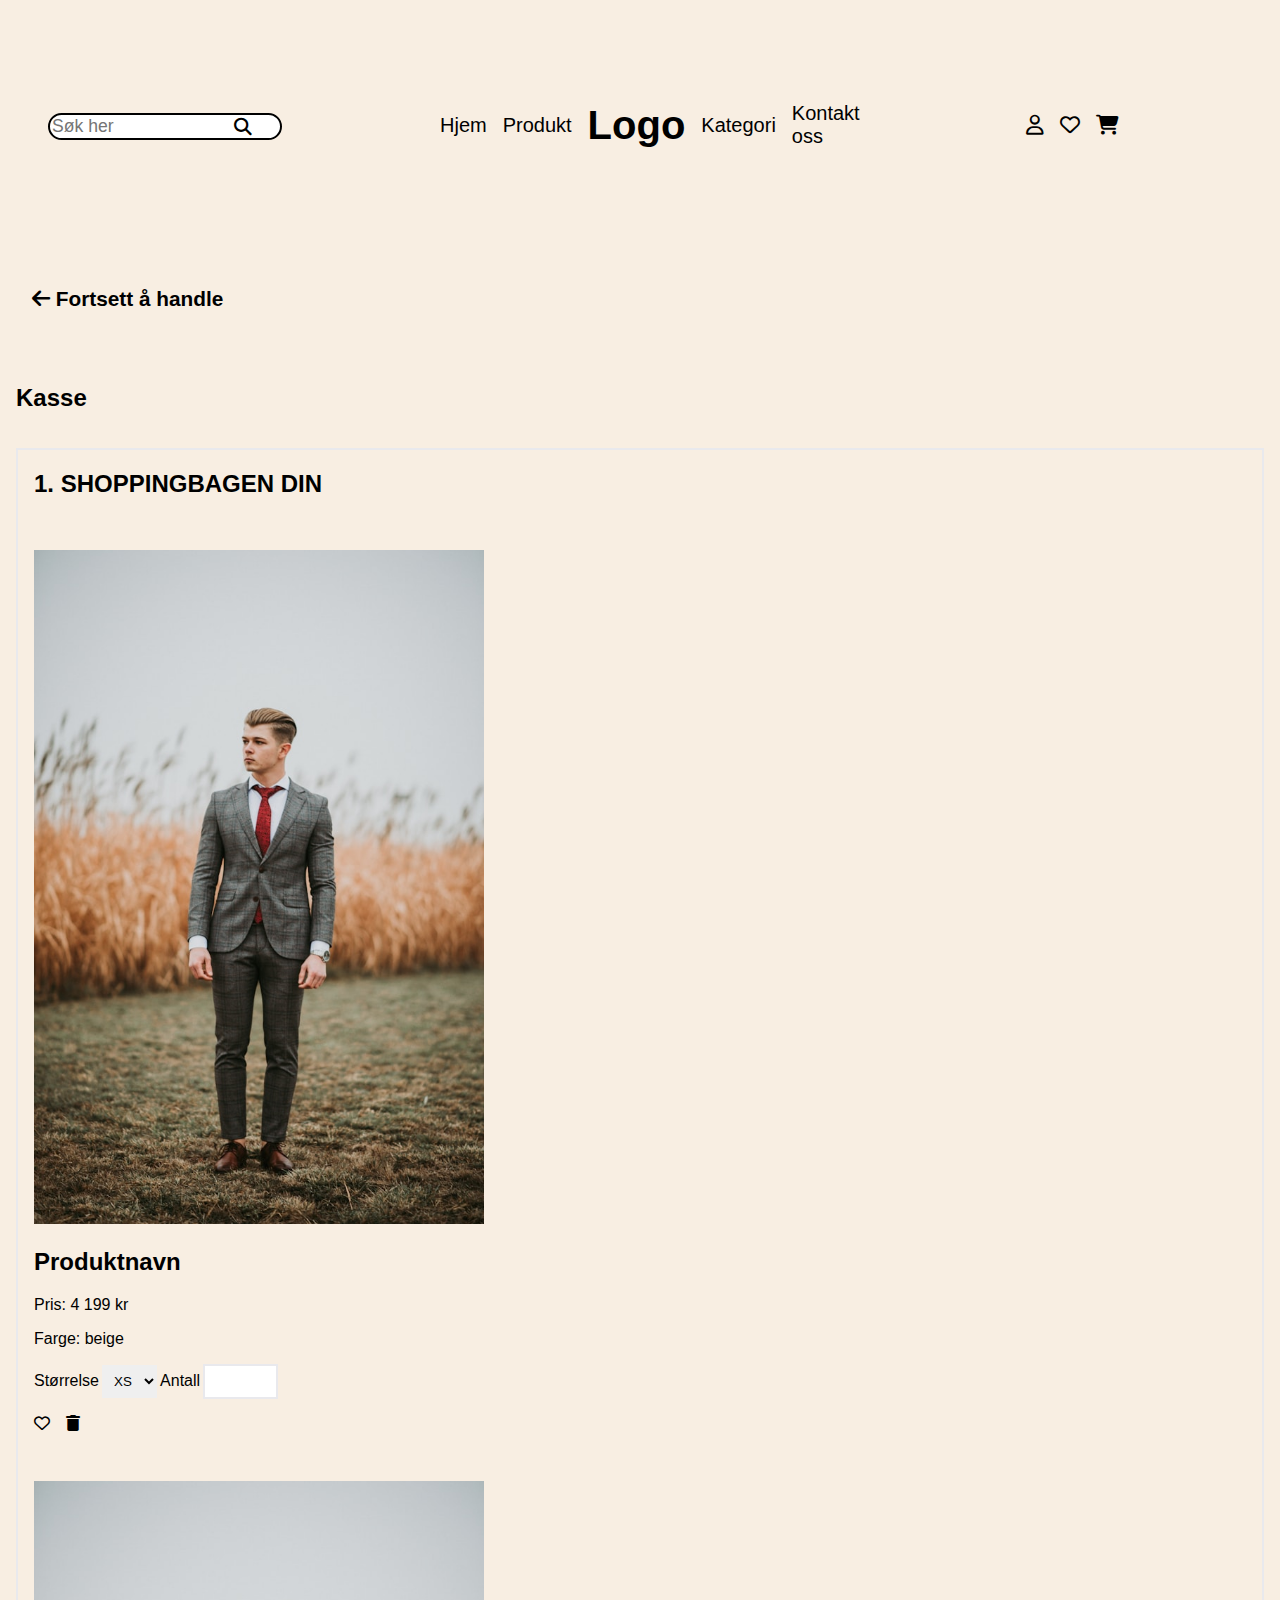
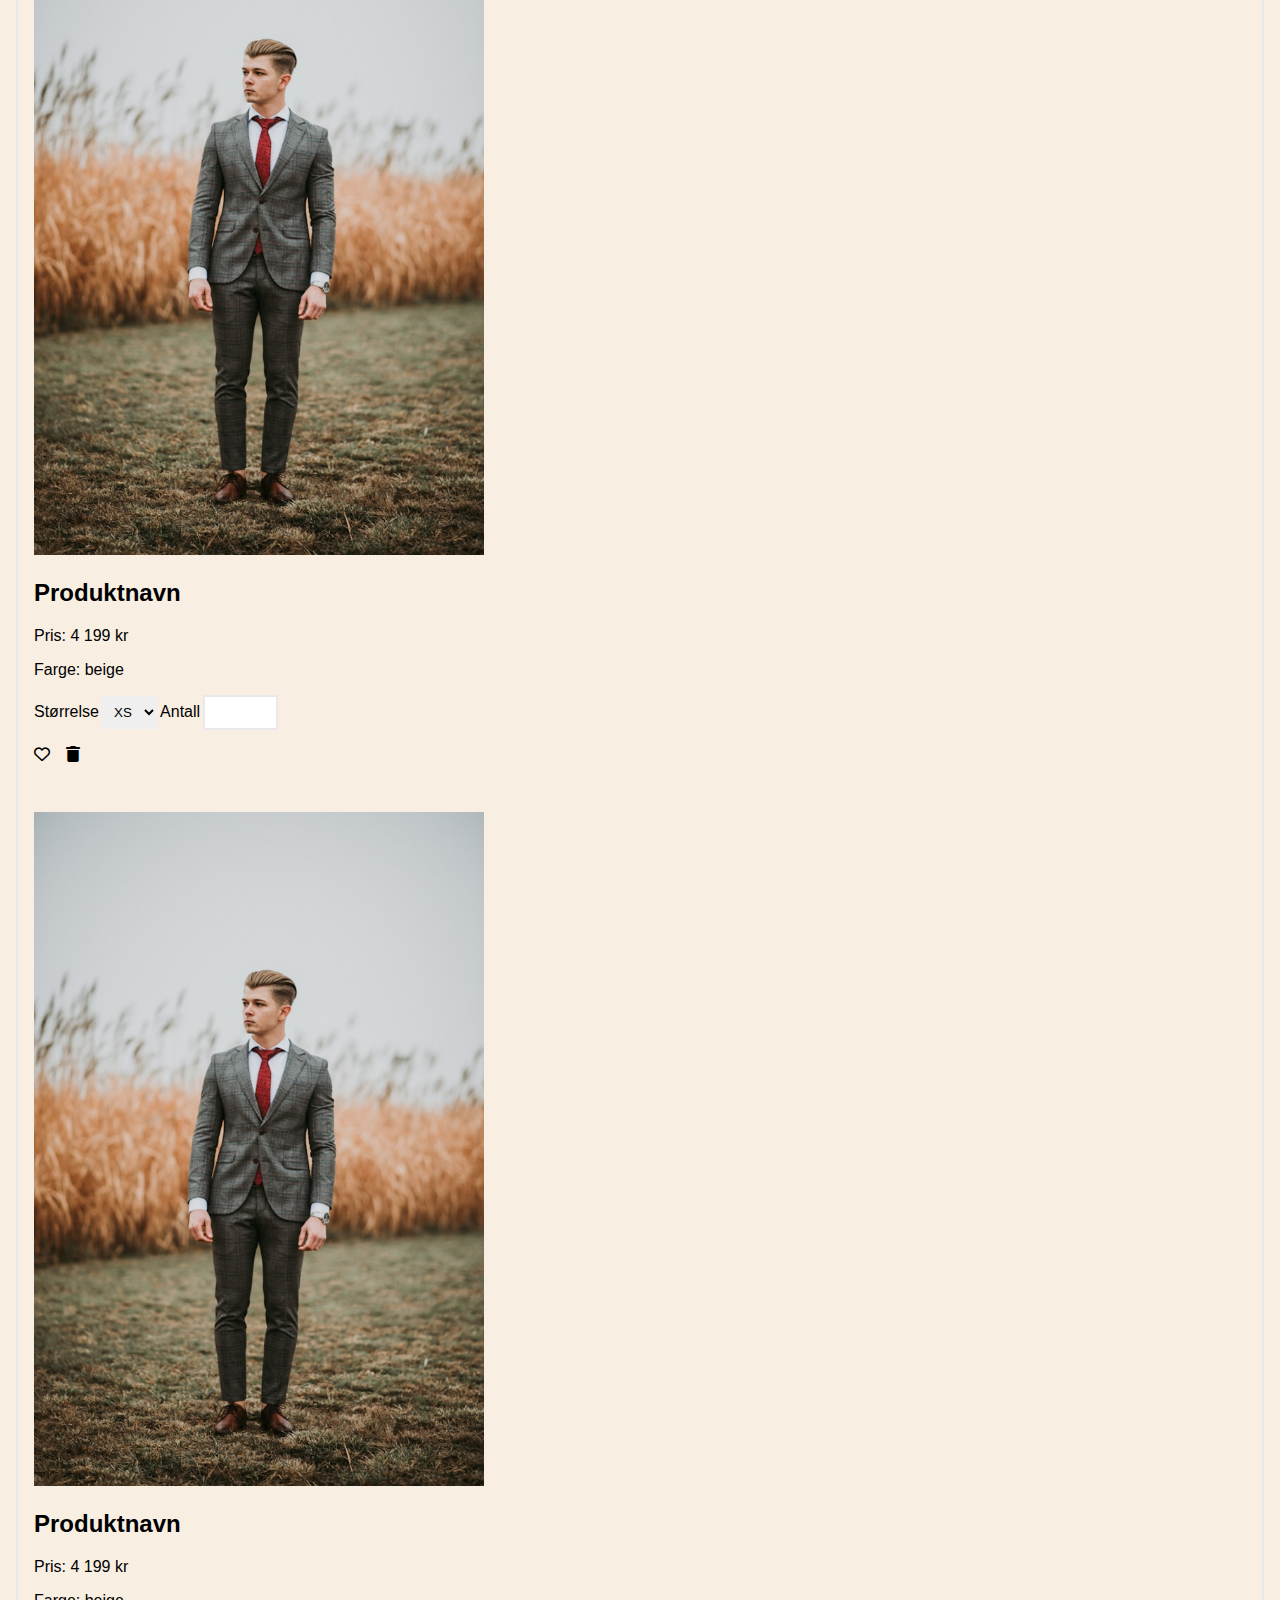
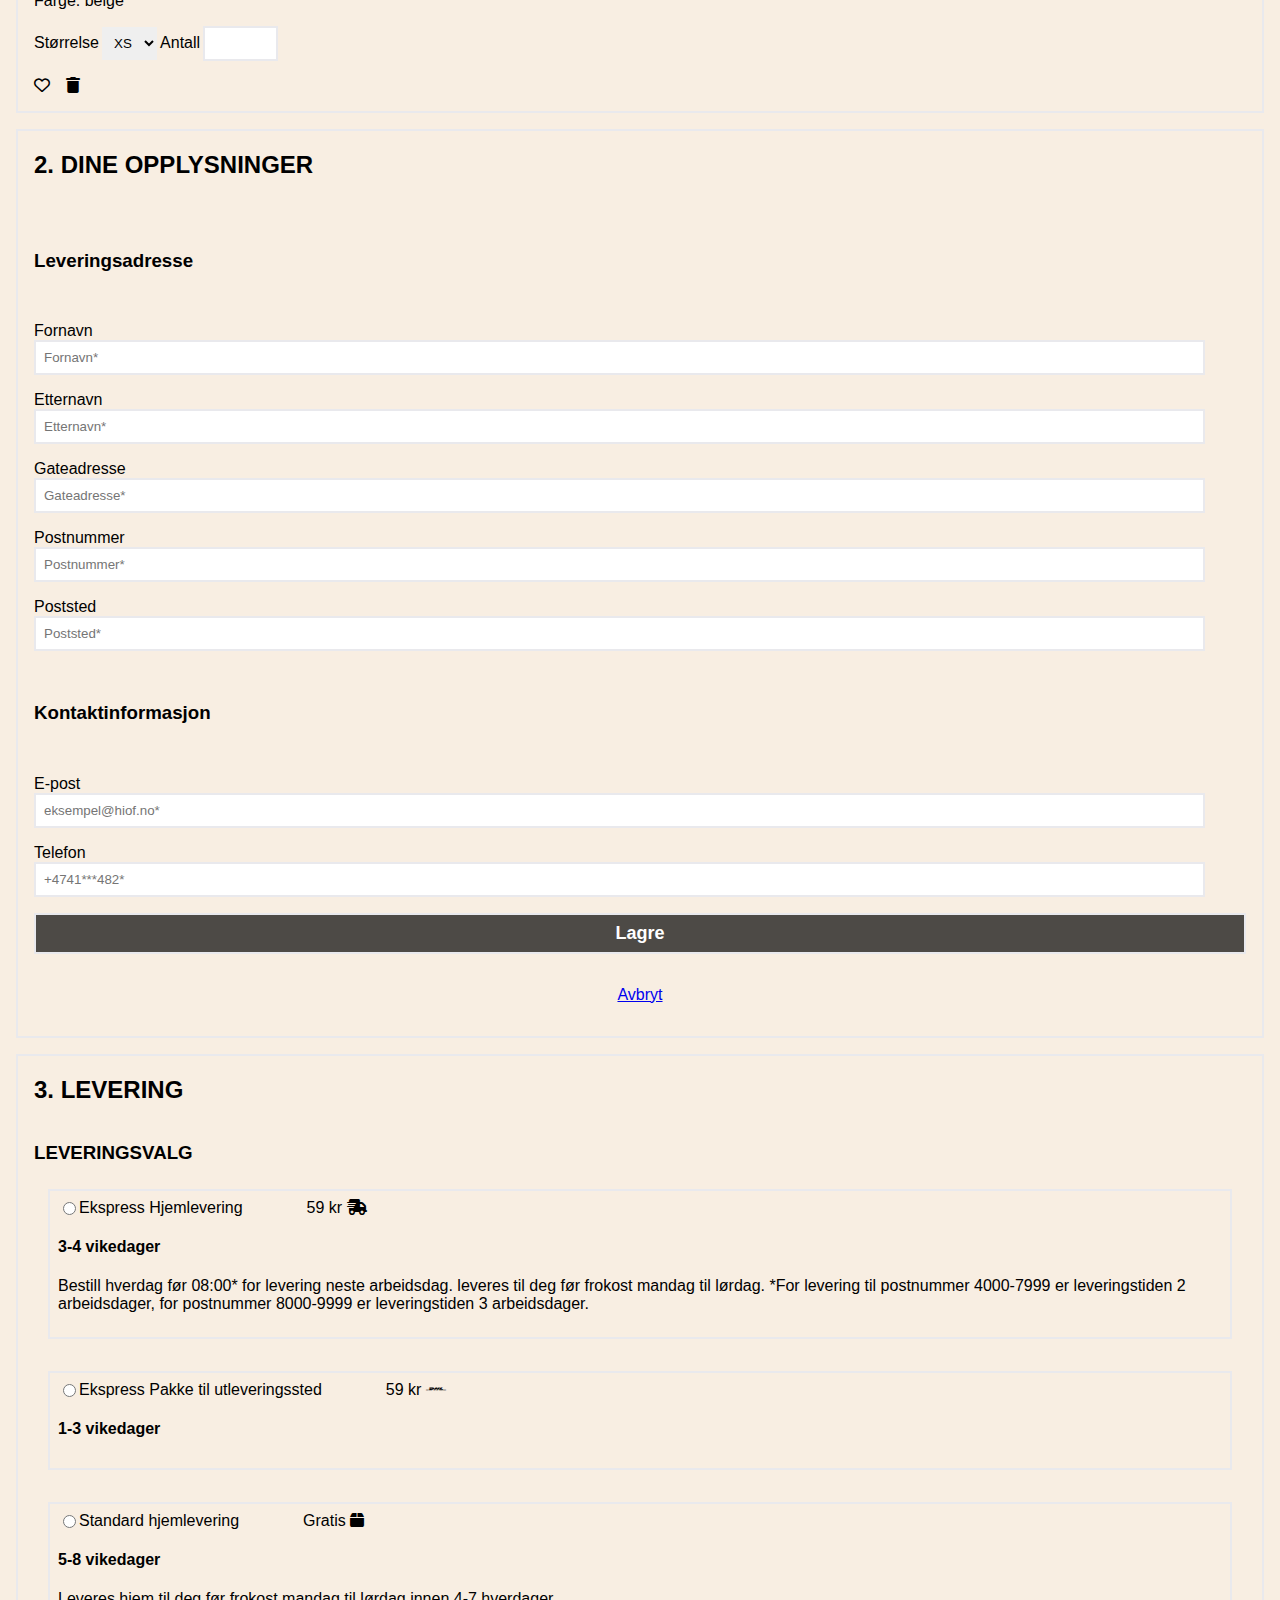
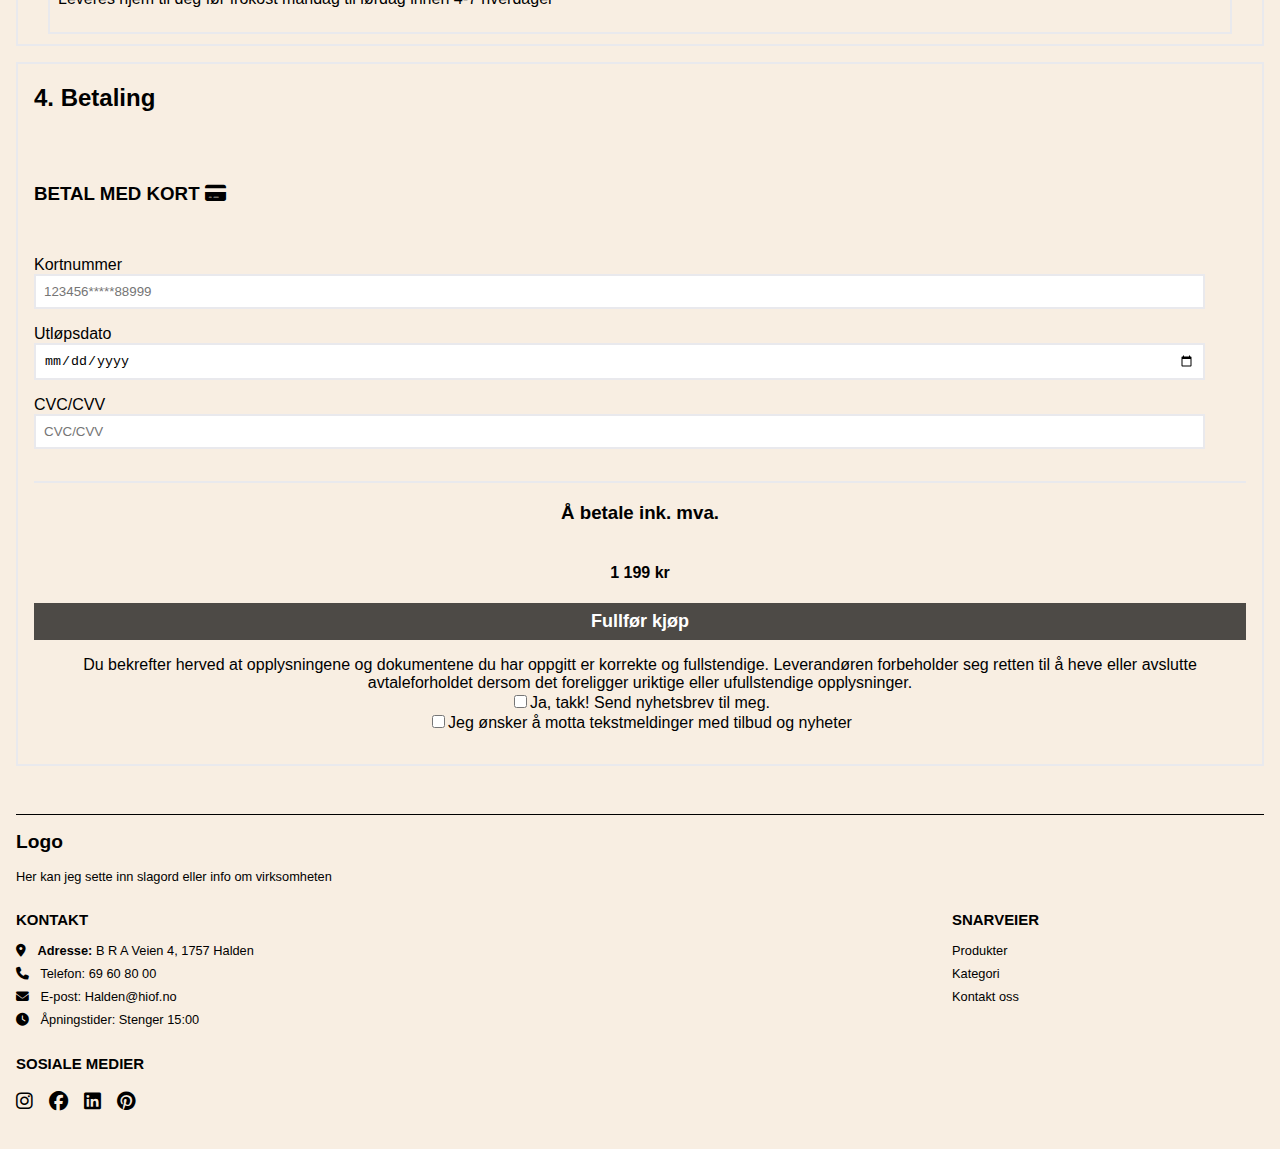
==== commit b3b7ef77: "h4" ====
--- a/Eksamen_Webutvikling/checkout.html
+++ b/Eksamen_Webutvikling/checkout.html
@@ -218,7 +218,6 @@
                     Du bekrefter herved at opplysningene og dokumentene du har oppgitt er korrekte og fullstendige. Leverandøren forbeholder seg retten til å heve eller avslutte avtaleforholdet dersom det foreligger uriktige eller ufullstendige opplysninger.
                     <input type="submit" value="Fullfør kjøp" id="buy">
                 </label>
-                <h4>det lange greia</h4>
                 <label for="newsletter" class="notification">
                     Ja, takk! Send nyhetsbrev til meg.
                     <input type="checkbox" id="newsletter">
--- a/Eksamen_Webutvikling/CSS/style.css
+++ b/Eksamen_Webutvikling/CSS/style.css
@@ -3,6 +3,7 @@
     font-family: Arial, Helvetica, sans-serif;
     box-sizing: border-box;
     margin: 0;
+    background-color: rgba(244, 230, 212, 0.668);
 }
 
 /*Setter grid
@@ -92,7 +93,7 @@
     /*Legger innvendig luft slik at innholdet i seksjonen ikke er helt ut til kantene*/
     padding: 1rem;
     /*Setter bakgrunnsbilde til seksjonen*/
-    background: url(../img/blue-dress.jpg);
+    background: url(../img/pink-dress.jpg);
     /*Cover setter bildet til å dekke område, uten at den går på repeat og fuller området*/
     background-size: cover;
     /*Avrunner hjørnene*/
@@ -229,7 +230,7 @@
     h3{
         position: absolute;
         top: 40%;
-        left: 35%;
+        left: 40%;
         z-index: 1;
     }
 
@@ -260,7 +261,7 @@
     h3{
         position: absolute;
         top: 40%;
-        left: 35%;
+        left: 40%;
         z-index: 1;
     }
 
@@ -291,7 +292,7 @@
     h3{
         position: absolute;
         top: 40%;
-        left: 35%;
+        left: 40%;
         z-index: 1;
     }
 
@@ -322,7 +323,7 @@
     h3{
         position: absolute;
         top: 40%;
-        left: 35%;
+        left: 40%;
         z-index: 1;
     }
 
@@ -352,7 +353,7 @@
     h3{
         position: absolute;
         top: 40%;
-        left: 35%;
+        left: 40%;
         z-index: 1;
     }
 
@@ -884,6 +885,60 @@
 
 
 
+@media only screen and (min-width: 860px) {
+    #global-header, .flex-nav{
+        display: flex;
+        align-items: baseline;
+    }
+
+    .flex-nav{
+        display: grid;
+        grid-template-columns: 1fr 1fr 1fr;
+        grid-template-rows: auto auto auto;
+        padding: 1rem;
+        width: 100%;
+
+        form{
+            grid-column: 1/2;
+            grid-row: 1/2;
+        }
+
+        .nav-text-center{
+            grid-column: 2/3;
+            grid-row: 1/2;
+            flex-direction: row;
+            width: 28rem;
+        }
+
+        .listitem-center{
+            grid-column: 3/4;
+            grid-row: 1/2;
+        }
+    }
+
+/* Rakk dessverre ikke mer
+    #product-container{
+        display: flex;
+        flex-wrap: wrap;
+        gap: 1rem;
+
+        #product2{
+            height: 438px;
+        }
+
+        #product4{
+            height: 465px;
+        }
+
+        #product5{
+            height: 465px;
+        }
+
+        #product6{
+            height: 465px;
+        }
+    }
+}
 
 
 
